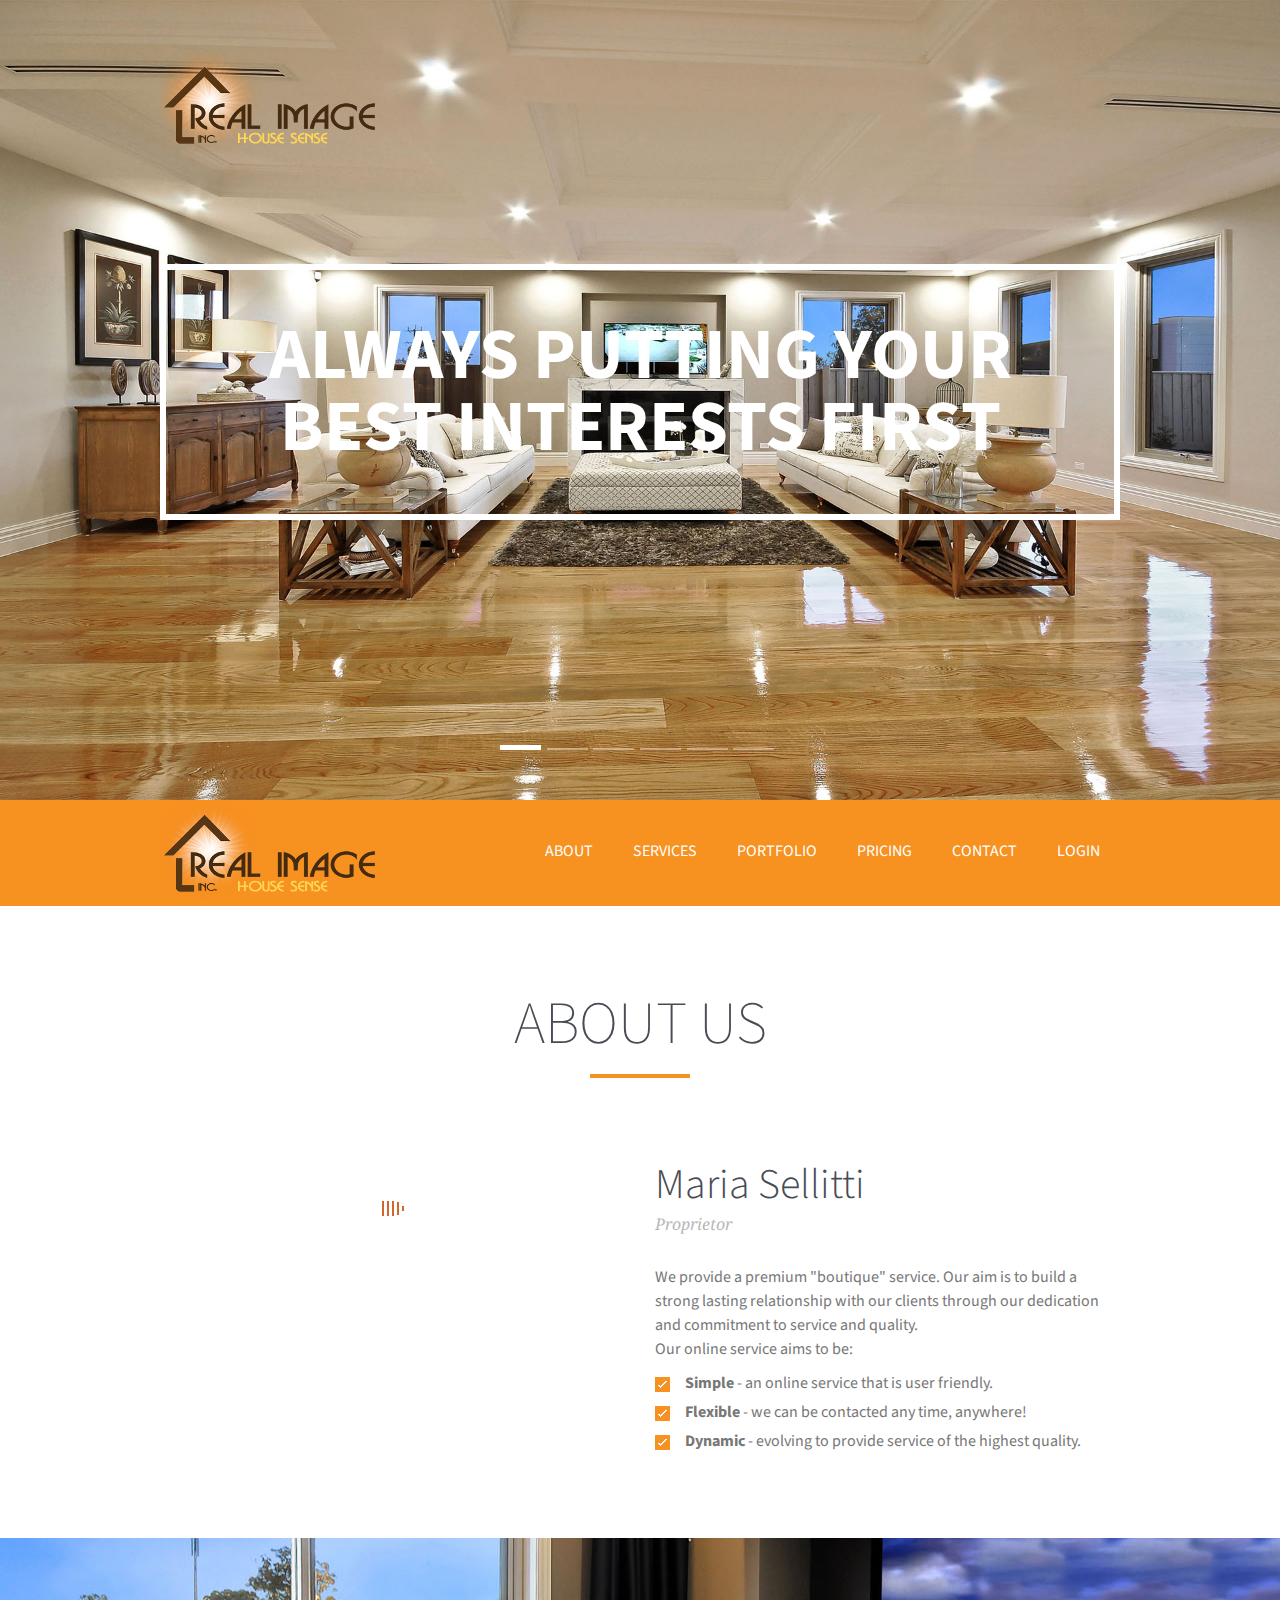
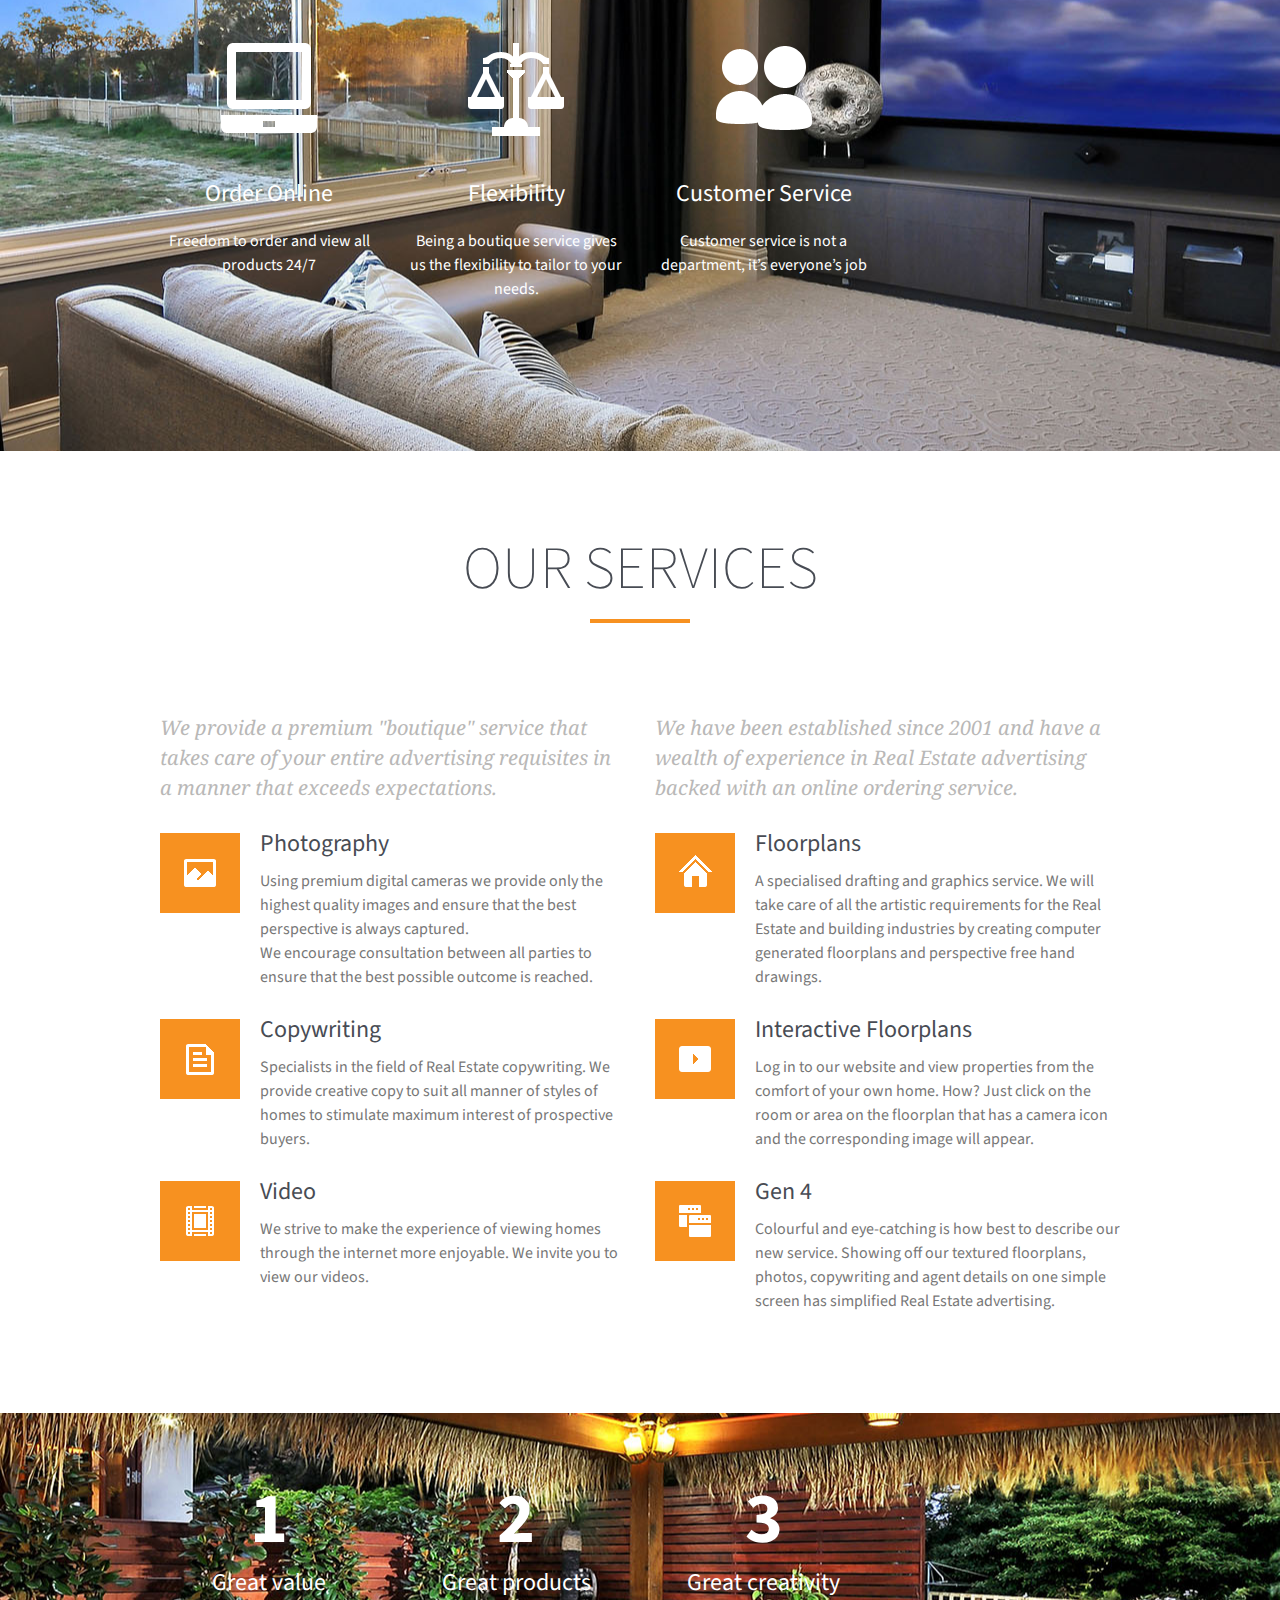
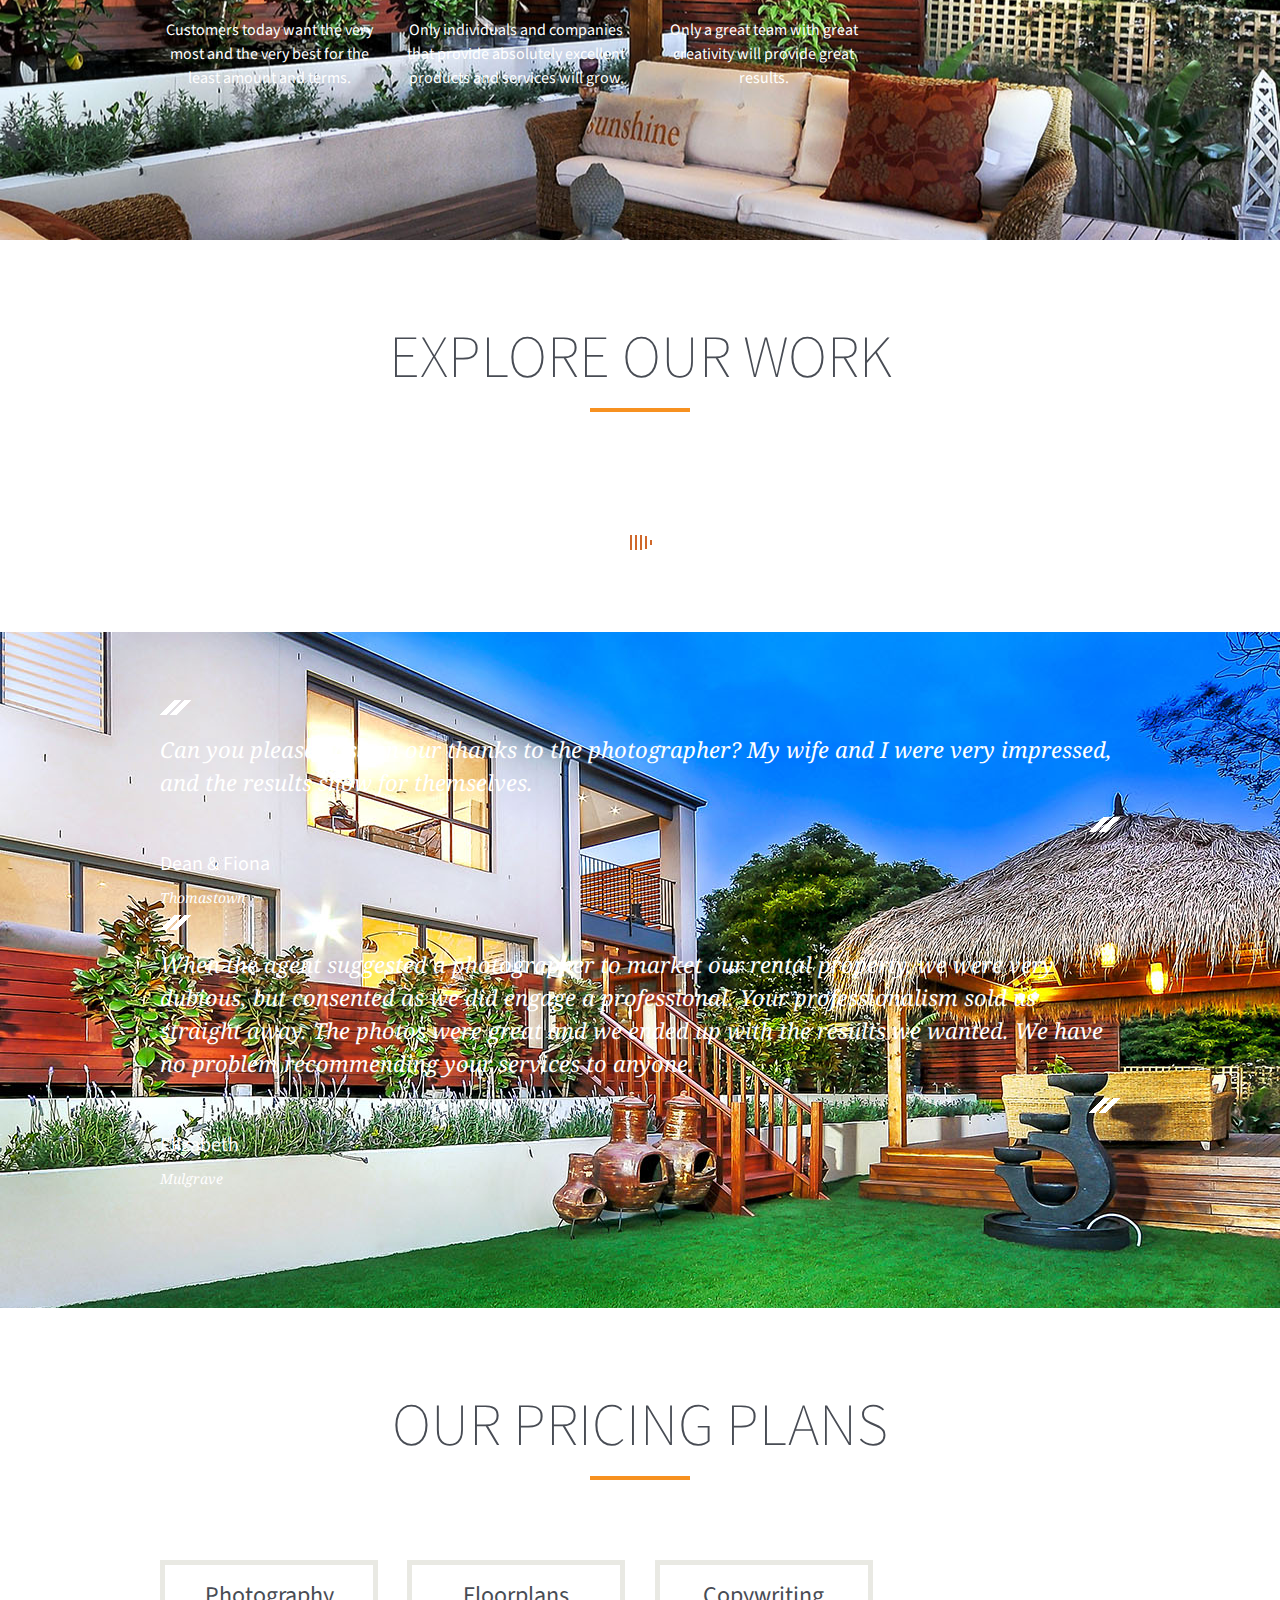
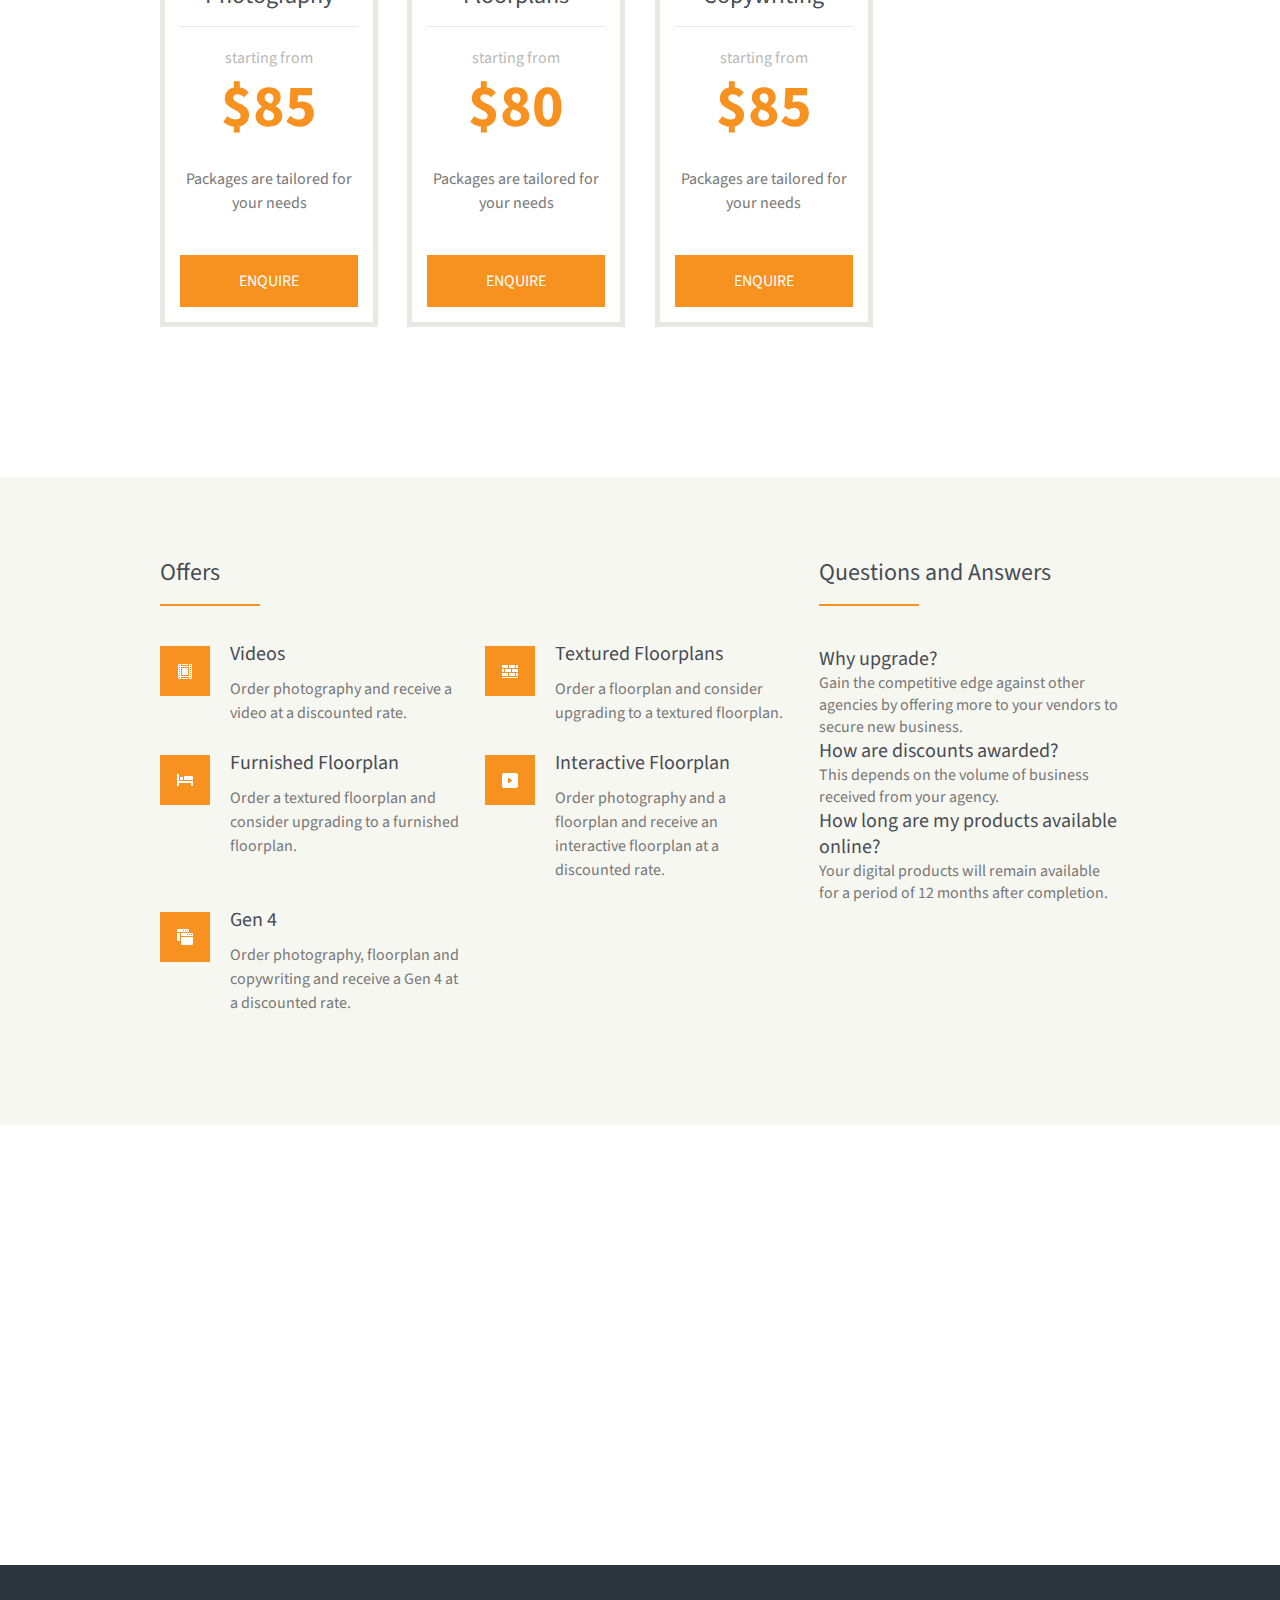
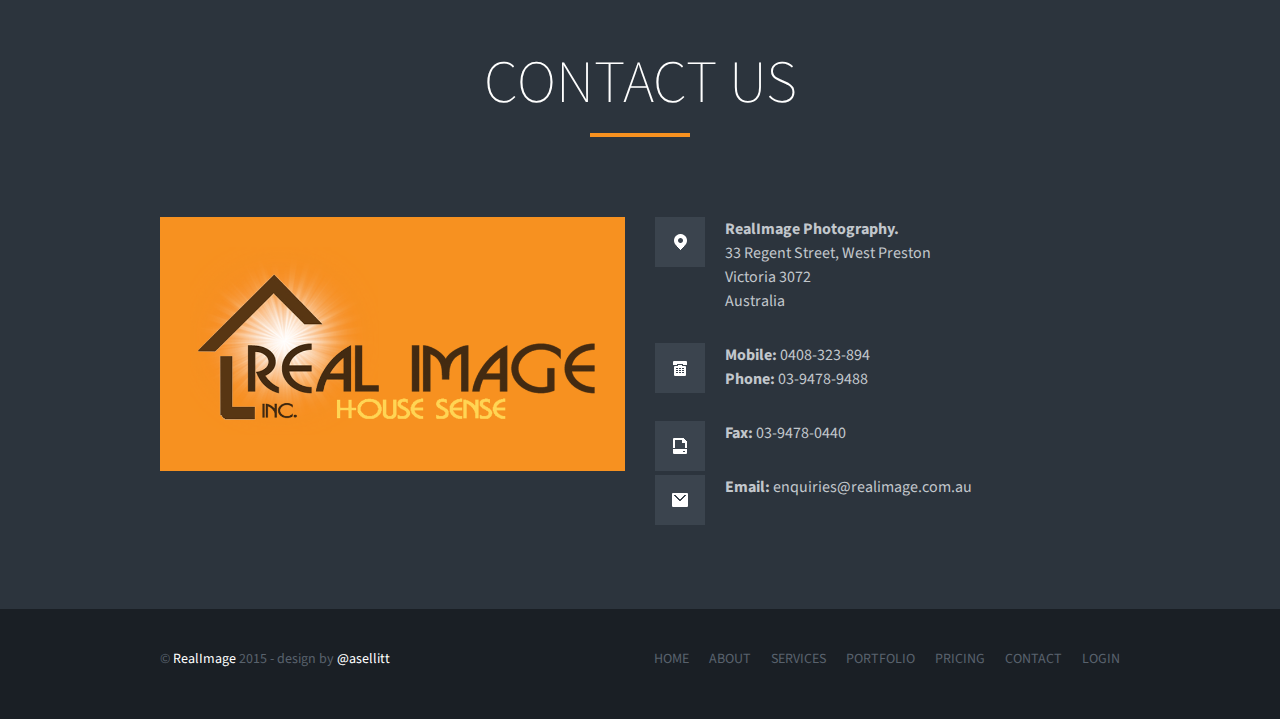
==== index.html @ 8ef9e1e7 "lets use an iframe in the portfolio with some sample text" ====
<!DOCTYPE html PUBLIC "-//W3C//DTD XHTML 1.1//EN" "http://www.w3.org/TR/xhtml11/DTD/xhtml11.dtd">

<html xmlns="http://www.w3.org/1999/xhtml" xml:lang="en">

	<head>

		<title>RealImage Photography</title>
		<meta http-equiv="content-type" content="text/html; charset=utf-8"/>
		<meta name="format-detection" content="telephone=no"/>
		<meta name="viewport" content="width=device-width, initial-scale=1, maximum-scale=1"/>

		<link rel="stylesheet" type="text/css" href="style/superfish.css"/>
		<link rel="stylesheet" type="text/css" href="style/nivo-slider.css"/>
		<link rel="stylesheet" type="text/css" href="style/jquery.qtip.min.css"/>
		<link rel="stylesheet" type="text/css" href="style/jquery-ui/jquery-ui.css"/>
		<link rel="stylesheet" type="text/css" href="style/fancybox/jquery.fancybox.css"/>
		<link rel="stylesheet" type="text/css" href="style/fancybox/helpers/jquery.fancybox-buttons.css"/>
		<link rel="stylesheet" type="text/css" href="style/style.css"/>
		<link rel="stylesheet" type="text/css" href="http://fonts.googleapis.com/css?family=Source+Sans+Pro:200,300,400,600,700,900,200italic,300italic,400italic,600italic,700italic,900italic"/>
		<link rel="stylesheet" type="text/css" href="http://fonts.googleapis.com/css?family=Droid+Serif:400,400italic,700,700italic"/>
		<link rel="stylesheet" type="text/css" media="screen and (max-width:959px)" href="style/responsive/width-0-959.css"/>
		<link rel="stylesheet" type="text/css" media="screen and (max-width:767px)" href="style/responsive/width-0-767.css"/>
		<link rel="stylesheet" type="text/css" media="screen and (min-width:480px) and (max-width:959px)" href="style/responsive/width-480-959.css"/>
		<link rel="stylesheet" type="text/css" media="screen and (min-width:768px) and (max-width:959px)" href="style/responsive/width-768-959.css"/>
		<link rel="stylesheet" type="text/css" media="screen and (min-width:480px) and (max-width:767px)" href="style/responsive/width-480-767.css"/>
		<link rel="stylesheet" type="text/css" media="screen and (max-width:479px)" href="style/responsive/width-0-479.css"/>

		<link rel="apple-touch-icon" sizes="57x57" href="/image/favicon/apple-touch-icon-57x57.png">
		<link rel="apple-touch-icon" sizes="60x60" href="/image/favicon/apple-touch-icon-60x60.png">
		<link rel="apple-touch-icon" sizes="72x72" href="/image/favicon/apple-touch-icon-72x72.png">
		<link rel="apple-touch-icon" sizes="76x76" href="/image/favicon/apple-touch-icon-76x76.png">
		<link rel="apple-touch-icon" sizes="114x114" href="/image/favicon/apple-touch-icon-114x114.png">
		<link rel="apple-touch-icon" sizes="120x120" href="/image/favicon/apple-touch-icon-120x120.png">
		<link rel="apple-touch-icon" sizes="144x144" href="/image/favicon/apple-touch-icon-144x144.png">
		<link rel="apple-touch-icon" sizes="152x152" href="/image/favicon/apple-touch-icon-152x152.png">
		<link rel="apple-touch-icon" sizes="180x180" href="/image/favicon/apple-touch-icon-180x180.png">
		<link rel="icon" type="image/png" href="/image/favicon/favicon-32x32.png" sizes="32x32">
		<link rel="icon" type="image/png" href="/image/favicon/android-chrome-192x192.png" sizes="192x192">
		<link rel="icon" type="image/png" href="/image/favicon/favicon-96x96.png" sizes="96x96">
		<link rel="icon" type="image/png" href="/image/favicon/favicon-16x16.png" sizes="16x16">
		<link rel="manifest" href="/image/favicon/manifest.json">
		<link rel="shortcut icon" href="/image/favicon/favicon.ico">
		<meta name="msapplication-TileColor" content="#da532c">
		<meta name="msapplication-TileImage" content="/image/favicon/mstile-144x144.png">
		<meta name="msapplication-config" content="/image/favicon/browserconfig.xml">
		<meta name="theme-color" content="#ffffff">
		<link rel="shortcut icon" href="image/favicon/favicon.ico"/>

		<script type="text/javascript" src="script/jquery.min.js"></script>
		<script type="text/javascript" src="script/jquery.migrate.min.js"></script>

		<script type="text/javascript">
			var optionTemplate = {
				"parallax" : {
					"enable" : 1
				},
				"animation" : {
					"enable" : 1
				},
				"googleMap" : {
					"coordinates_lat" : "-37.730662",
					"coordinates_lng" : "145.001320"
				}
			};
		</script>

	</head>

	<body>

		<ul class="page-list">

			<!-- ----------------------------------------------------------------------------------------------
			--
			-- HOME
			--
			-------------------------------------------------------------------------------------------------->

			<li class="page-home" id="page-home">

				<div class="home-carousel-box preloader">

					<!-- Bar with logo and social icons -->
					<div class="home-carousel-bar">

						<div class="main clear-fix">

							<!-- Logo -->
							<a href="#home" class="float-left">
								<img src="image/logo.png" alt=""/>
							</a>
							<!-- /Logo -->

						</div>

					</div>
					<!-- /Bar with logo and social icons -->

					<!-- Carousel -->
					<ul class="home-carousel update-carousel-disable">
						<li>
							<div>
								<img src="image/home_carousel/01.jpg" alt=""/>
								<div class="home-carousel-title-box">
									<div class="main">
										<a href="#about" class="home-carousel-title-box">
											<span>
												<span>Always putting your best interests first</span>
											</span>
										</a>
									</div>
								</div>
							</div>
						</li>
						<li>
							<div>
								<img src="image/home_carousel/02.jpg" alt=""/>
								<div class="home-carousel-title-box">
									<div class="main">
										<a href="#about" class="home-carousel-title-box">
											<span>
												<span>We lead by example</span>
											</span>
										</a>
									</div>
								</div>
							</div>
						</li>
						<li>
							<div>
								<img src="image/home_carousel/03.jpg" alt=""/>
								<div class="home-carousel-title-box">
									<div class="main">
										<a href="#about" class="home-carousel-title-box">
											<span>
												<span>A name you can depend on</span>
											</span>
										</a>
									</div>
								</div>
							</div>
						</li>
						<li>
							<div>
								<img src="image/home_carousel/04.jpg" alt=""/>
								<div class="home-carousel-title-box">
									<div class="main">
										<a href="#about" class="home-carousel-title-box">
											<span>
												<span>Committed to service excellence</span>
											</span>
										</a>
									</div>
								</div>
							</div>
						</li>
						<li>
							<div>
								<img src="image/home_carousel/05.jpg" alt=""/>
								<div class="home-carousel-title-box">
									<div class="main">
										<a href="#about" class="home-carousel-title-box">
											<span>
												<span>Our customers create customers</span>
											</span>
										</a>
									</div>
								</div>
							</div>
						</li>
						<li>
							<div>
								<img src="image/home_carousel/06.jpg" alt=""/>
								<div class="home-carousel-title-box">
									<div class="main">
										<a href="#about" class="home-carousel-title-box">
											<span>
												<span>Hand in hand with our trading partners</span>
											</span>
										</a>
									</div>
								</div>
							</div>
						</li>
					</ul>
					<!-- Carousel -->

					<!-- Pagination -->
					<div class="home-carousel-pagination">
						<div class="main">
							<div class="pagination"></div>
						</div>
					</div>
					<!-- /Pagination -->

				</div>

				<div id="navigation-bar" class="clear-fix">

					<div class="main clear-fix">

						<!-- Logo -->
						<div class="logo">
							<a href="#home">
								<img src="image/logo.png" alt=""/>
							</a>
						</div>
						<!-- /Logo -->

						<!-- Menu -->
						<div id="menu">
							<div id="menu-selected"></div>
							<ul class="sf-menu">
								<li><a href="#about">About<span></span></a></li>
								<li><a href="#services">Services<span></span></a></li>
								<li><a href="#portfolio">Portfolio<span></span></a></li>
								<li><a href="#pricing-plans">Pricing<span></span></a></li>
								<li><a href="#contact">Contact<span></span></a></li>
								<li><a href="http://www.realimage.com.au/login.php">Login<span></span></a></li>
							</ul>
						</div>
						<!-- /Menu -->

						<!-- Responsive menu  -->
						<div id="menu-responsive" class="clear-fix">
							<select>
								<option value="#about">About</option>
								<option value="#services">Services</option>
								<option value="#portfolio">Portfolio</option>
								<option value="#pricing-plans">Pricing</option>
								<option value="#contact">Contact</option>
								<option value="#http://www.realimage.com.au/login.php">Login</option>
							</select>
						</div>
						<!-- /Responsive menu  -->

					</div>

				</div>

			</li>


			<!-- ----------------------------------------------------------------------------------------------
			--
			-- ABOUT
			--
			-------------------------------------------------------------------------------------------------->

			<li class="page-about" id="page-about">

				<div class="main">

					<!-- Header -->
					<h2 class="underline">
						<span>About Us</span>
						<span></span>
					</h2>
					<!-- /Header -->

					<!-- Layout 50x50% -->
					<div class="layout-p-50x50 clear-fix">

						<!-- Left column -->
						<div class="column-left">

							<!-- Slider -->
							<div class="nivo-slider-box clear-fix">
								<div class="nivo-slider preloader">
									<div class="preloader-image">
										<img src="image/about_carousel/01.jpg" alt=""/>
									</div>
									<div class="preloader-image">
										<img src="image/about_carousel/02.jpg" alt=""/>
									</div>
									<div class="preloader-image">
										<img src="image/about_carousel/03.jpg" alt=""/>
									</div>
									<div class="preloader-image">
										<img src="image/about_carousel/04.jpg" alt=""/>
									</div>
								</div>
							</div>
							<!-- /Slider -->

						</div>
						<!-- /Left column -->

						<!-- Right column -->
						<div class="column-right">

							<h3>Maria Sellitti</h3>
							<span class="occupation-name">Proprietor</span>

							<p class="padding-top-30">
								We provide a premium "boutique" service.
								Our aim is to build a strong lasting relationship with our clients through our dedication and commitment to service and quality.
								<br/>
								Our online service aims to be:
							</p>

							<ul class="list list-1">
								<li><div><strong>Simple</strong> - an online service that is user friendly.</div></li>
								<li><div><strong>Flexible</strong> - we can be contacted any time, anywhere!</div></li>
								<li><div><strong>Dynamic</strong> - evolving to provide service of the highest quality.</div></li>
							</ul>

						</div>
						<!-- /Right column -->

					</div>
					<!-- /Layout 50x50% -->

				</div>

				<!-- Features on background with image -->
				<div class="section-background section-background-1 section-parallax">

					<div class="main">

						<div class="carousel">

							<div class="carousel-content">

								<!-- List of features -->
								<ul class="feature-list feature-list-style-2 feature-list-icon-large feature-list-icon-top clear-fix layout-p-25x25x25x25">
									<li class="column-left">
										<span class="icon icon-laptop"></span>
										<h4>Order Online</h4>
										<p>Freedom to order and view all products 24/7</p>
									</li>
									<li class="column-center-left">
										<span class="icon icon-balance"></span>
										<h4>Flexibility</h4>
										<p>Being a boutique service gives us the flexibility to tailor to your needs.</p>
									</li>
									<li class="column-center-right">
										<span class="icon icon-people"></span>
										<h4>Customer Service</h4>
										<p>Customer service is not a department, it’s everyone’s job</p>
									</li>
								</ul>
								<!-- List of features -->

							</div>

							<div class="pagination clear-fix"></div>

						</div>

					</div>

				</div>
				<!-- /Features on background with image -->

			</li>

			<!-- ----------------------------------------------------------------------------------------------
			--
			-- SERVICES
			--
			-------------------------------------------------------------------------------------------------->

			<li class="page-services" id="page-services">

				<div class="main">

					<!-- Header -->
					<h2 class="underline">
						<span>Our services</span>
						<span></span>
					</h2>
					<!-- /Header -->

					<!-- Layout 50x50% -->
					<div class="layout-p-50x50 clear-fix">

						<!-- Left column -->
						<div class="column-left">

							<p class="subheader padding-bottom-30">
								We provide a premium "boutique" service that takes care of your entire advertising requisites in a manner that exceeds expectations.
							</p>

							<!-- Features list -->
							<ul class="feature-list feature-list-style-1 feature-list-icon-medium feature-list-icon-left clear-fix layout-p-100">
								<li class="column-left">
									<span class="icon icon-image"></span>
									<h4>Photography</h4>
									<p>
										Using premium digital cameras we provide only the highest quality images and ensure that the best perspective is always captured.
										<br/>
										We encourage consultation between all parties to ensure that the best possible outcome is reached.
									</p>
								</li>
								<li class="column-left">
									<span class="icon icon-document"></span>
									<h4>Copywriting</h4>
									<p>
										Specialists in the field of Real Estate copywriting. We provide creative copy to suit all manner of styles of homes to stimulate maximum interest of prospective buyers.
									</p>
								</li>
								<li class="column-left">
									<span class="icon icon-movie"></span>
									<h4>Video</h4>
									<p>
										We strive to make the experience of viewing homes through the internet more enjoyable. We invite you to view our videos.
									</p>
								</li>
							</ul>
							<!-- /Features list -->

						</div>
						<!-- /Left column -->

						<!-- Right column -->
						<div class="column-right">

							<p class="subheader padding-bottom-30">
								We have been established since 2001 and have a wealth of experience in Real Estate advertising backed with an online ordering service.
							</p>

							<!-- Features list -->
							<ul class="feature-list feature-list-style-1 feature-list-icon-medium feature-list-icon-left clear-fix layout-p-100">
								<li class="column-left">
									<span class="icon icon-home"></span>
									<h4>Floorplans</h4>
									<p>
										A specialised drafting and graphics service. We will take care of all the artistic requirements for the Real Estate and building industries by creating computer generated floorplans and perspective free hand drawings.
									</p>
								</li>
								<li class="column-left">
									<span class="icon icon-video"></span>
									<h4>Interactive Floorplans</h4>
									<p>
										Log in to our website and view properties from the comfort of your own home. How? Just click on the room or area on the floorplan that has a camera icon and the corresponding image will appear.
									</p>
								</li>
								<li class="column-left">
									<span class="icon icon-app"></span>
									<h4>Gen 4</h4>
									<p>
										Colourful and eye-catching is how best to describe our new service. Showing off our textured floorplans, photos, copywriting and agent details on one simple screen has simplified Real Estate advertising.
									</p>
								</li>
							</ul>
							<!-- /Features list -->

						</div>
						<!-- /Right column -->

					</div>
					<!--/ Layout 50x50% -->

				</div>

				<!-- Info list + progress bars -->
				<div class="section-background section-background-2 section-parallax">

					<div class="main">

						<div class="carousel">

							<div class="carousel-content">

								<!-- Info list -->
								<!-- List of features -->
								<ul class="feature-list feature-list-style-2 feature-list-icon-large feature-list-icon-top clear-fix layout-p-25x25x25x25">
									<li class="column-left">
										<h1>1</h1>
										<h4>Great value</h4>
										<p>Customers today want the very most and the very best for the least amount and terms.</p>
									</li>
									<li class="column-center-left">
										<h1>2</h1>
										<h4>Great products</h4>
										<p>Only individuals and companies that provide absolutely excellent products and services will grow.</p>
									</li>
									<li class="column-center-right">
										<h1>3</h1>
										<h4>Great creativity</h4>
										<p>Only a great team with great creativity will provide great results.</p>
									</li>
								</ul>
								<!-- List of features -->
								<!-- /Info list -->

							</div>

							<div class="pagination clear-fix"></div>

						</div>

					</div>

				</div>
				<!-- /Info list + progress bars -->

			</li>

			<!-- ----------------------------------------------------------------------------------------------
			--
			-- PORTFOLIO
			--
			-------------------------------------------------------------------------------------------------->

			<li class="page-portfolio" id="page-portfolio">

				<div class="main">

					<!-- Header -->
					<h2 class="underline">
						<span>Explore Our Work</span>
						<span></span>
					</h2>
					<!-- /Header -->

					<div class="gallery clear-fix preloader">

						<!-- Category list -->
						<ul class="filter-list">
							<li><a href="#" class="filter-0 selected">All items</a></li>
							<li><a href="#" class="filter-photography">Photography</a></li>
							<li><a href="#" class="filter-floorplans">Floorplans</a></li>
							<li><a href="#" class="filter-copywriting">Copywriting</a></li>
							<li><a href="#" class="filter-gen4">Gen4</a></li>
							<li><a href="#" class="filter-video">Videos</a></li>
						</ul>
						<!-- /Category list -->

						<!-- Portfolio list -->
						<ul class="gallery-list layout-p-33x33x33 clear-fix">

							<li class="column-left filter-photography">
								<div class="image image-overlay-image image-fancybox-image portfolio-group-first">
									<a href="image/portfolio/photography/large/01.jpg" class="preloader-image" rel="photography">
										<img src="image/portfolio/photography/small/01.jpg" alt=""/>
									</a>
									<div class="image-description">
										<h5>Photography</h5>
									</div>
								</div>
								<div class="image image-overlay-image image-fancybox-image portfolio-group">
									<a href="image/portfolio/photography/large/02.jpg" class="preloader-image" rel="photography">
										<img src="image/portfolio/photography/small/02.jpg" alt=""/>
									</a>
								</div>
								<div class="image image-overlay-image image-fancybox-image portfolio-group">
									<a href="image/portfolio/photography/large/03.jpg" class="preloader-image" rel="photography">
										<img src="image/portfolio/photography/small/03.jpg" alt=""/>
									</a>
								</div>
								<div class="image image-overlay-image image-fancybox-image portfolio-group">
									<a href="image/portfolio/photography/large/04.jpg" class="preloader-image" rel="photography">
										<img src="image/portfolio/photography/small/04.jpg" alt=""/>
									</a>
								</div>
								<div class="image image-overlay-image image-fancybox-image portfolio-group">
									<a href="image/portfolio/photography/large/05.jpg" class="preloader-image" rel="photography">
										<img src="image/portfolio/photography/small/05.jpg" alt=""/>
									</a>
								</div>
								<div class="image image-overlay-image image-fancybox-image portfolio-group">
									<a href="image/portfolio/photography/large/06.jpg" class="preloader-image" rel="photography">
										<img src="image/portfolio/photography/small/06.jpg" alt=""/>
									</a>
								</div>
								<div class="image image-overlay-image image-fancybox-image portfolio-group">
									<a href="image/portfolio/photography/large/07.jpg" class="preloader-image" rel="photography">
										<img src="image/portfolio/photography/small/07.jpg" alt=""/>
									</a>
								</div>
								<div class="image image-overlay-image image-fancybox-image portfolio-group">
									<a href="image/portfolio/photography/large/08.jpg" class="preloader-image" rel="photography">
										<img src="image/portfolio/photography/small/08.jpg" alt=""/>
									</a>
								</div>
								<div class="image image-overlay-image image-fancybox-image portfolio-group">
									<a href="image/portfolio/photography/large/09.jpg" class="preloader-image" rel="photography">
										<img src="image/portfolio/photography/small/09.jpg" alt=""/>
									</a>
								</div>
								<div class="image image-overlay-image image-fancybox-image portfolio-group">
									<a href="image/portfolio/photography/large/10.jpg" class="preloader-image" rel="photography">
										<img src="image/portfolio/photography/small/10.jpg" alt=""/>
									</a>
								</div>
								<div class="image image-overlay-image image-fancybox-image portfolio-group">
									<a href="image/portfolio/photography/large/11.jpg" class="preloader-image" rel="photography">
										<img src="image/portfolio/photography/small/11.jpg" alt=""/>
									</a>
								</div>
								<div class="image image-overlay-image image-fancybox-image portfolio-group">
									<a href="image/portfolio/photography/large/12.jpg" class="preloader-image" rel="photography">
										<img src="image/portfolio/photography/small/12.jpg" alt=""/>
									</a>
								</div>
								<div class="image image-overlay-image image-fancybox-image portfolio-group">
									<a href="image/portfolio/photography/large/13.jpg" class="preloader-image" rel="photography">
										<img src="image/portfolio/photography/small/13.jpg" alt=""/>
									</a>
								</div>
								<div class="image image-overlay-image image-fancybox-image portfolio-group">
									<a href="image/portfolio/photography/large/14.jpg" class="preloader-image" rel="photography">
										<img src="image/portfolio/photography/small/14.jpg" alt=""/>
									</a>
								</div>
								<div class="image image-overlay-image image-fancybox-image portfolio-group">
									<a href="image/portfolio/photography/large/15.jpg" class="preloader-image" rel="photography">
										<img src="image/portfolio/photography/small/15.jpg" alt=""/>
									</a>
								</div>
								<div class="image image-overlay-image image-fancybox-image portfolio-group">
									<a href="image/portfolio/photography/large/16.jpg" class="preloader-image" rel="photography">
										<img src="image/portfolio/photography/small/16.jpg" alt=""/>
									</a>
								</div>
								<div class="image image-overlay-image image-fancybox-image portfolio-group">
									<a href="image/portfolio/photography/large/17.jpg" class="preloader-image" rel="photography">
										<img src="image/portfolio/photography/small/17.jpg" alt=""/>
									</a>
								</div>
								<div class="image image-overlay-image image-fancybox-image portfolio-group">
									<a href="image/portfolio/photography/large/18.jpg" class="preloader-image" rel="photography">
										<img src="image/portfolio/photography/small/18.jpg" alt=""/>
									</a>
								</div>
								<div class="image image-overlay-image image-fancybox-image portfolio-group">
									<a href="image/portfolio/photography/large/19.jpg" class="preloader-image" rel="photography">
										<img src="image/portfolio/photography/small/19.jpg" alt=""/>
									</a>
								</div>
								<div class="image image-overlay-image image-fancybox-image portfolio-group">
									<a href="image/portfolio/photography/large/20.jpg" class="preloader-image" rel="photography">
										<img src="image/portfolio/photography/small/20.jpg" alt=""/>
									</a>
								</div>
								<div class="image image-overlay-image image-fancybox-image portfolio-group">
									<a href="image/portfolio/photography/large/21.jpg" class="preloader-image" rel="photography">
										<img src="image/portfolio/photography/small/21.jpg" alt=""/>
									</a>
								</div>
								<div class="image image-overlay-image image-fancybox-image portfolio-group">
									<a href="image/portfolio/photography/large/22.jpg" class="preloader-image" rel="photography">
										<img src="image/portfolio/photography/small/22.jpg" alt=""/>
									</a>
								</div>
								<div class="image image-overlay-image image-fancybox-image portfolio-group">
									<a href="image/portfolio/photography/large/23.jpg" class="preloader-image" rel="photography">
										<img src="image/portfolio/photography/small/23.jpg" alt=""/>
									</a>
								</div>
								<div class="image image-overlay-image image-fancybox-image portfolio-group">
									<a href="image/portfolio/photography/large/24.jpg" class="preloader-image" rel="photography">
										<img src="image/portfolio/photography/small/24.jpg" alt=""/>
									</a>
								</div>
							</li>

							<li class="column-center filter-floorplans">
								<div class="image image-overlay-image image-fancybox-image portfolio-group-first">
									<a href="image/portfolio/floorplans/large/03.jpg" class="preloader-image" rel="floorplan">
										<img src="image/portfolio/floorplans/small/03.jpg" alt=""/>
									</a>
									<div class="image-description">
										<h5>Floorplans</h5>
									</div>
								</div>
								<div class="image image-overlay-image image-fancybox-image portfolio-group">
									<a href="image/portfolio/floorplans/large/02.jpg" class="preloader-image" rel="floorplan">
										<img src="image/portfolio/floorplans/small/02.jpg" alt=""/>
									</a>
								</div>
								<div class="image image-overlay-image image-fancybox-image portfolio-group">
									<a href="image/portfolio/floorplans/large/01.jpg" class="preloader-image" rel="floorplan">
										<img src="image/portfolio/floorplans/small/01.jpg" alt=""/>
									</a>
								</div>
							</li>

							<li class="column-right filter-copywriting">
								<div class="image image-overlay-url image-fancybox-iframe portfolio-group-first">
									<a data-fancybox-type="iframe" href="post.html" class="preloader-image">
										<img src="http://placehold.it/460x400" alt=""/>
									</a>
									<div class="image-description">
										<h5>Copywriting</h5>
									</div>
								</div>
							</li>

						</ul>
						<!-- /Portfolio list -->

					</div>

				</div>

				<div class="section-background section-background-3 section-parallax">

					<div class="main">

						<div class="quotation-list-wrapper">

							<!-- Quotation list -->
							<ul class="quotation-list">

								<!-- Entry #1 -->
								<li>
									<span class="quotation-list-icon-up"></span>
									<span class="quotation-list-text">
										Can you please pass on our thanks to the photographer? My wife and I were very impressed, and the results show for themselves.
									</span>
									<span class="quotation-list-icon-dn"></span>
									<span class="quotation-list-author">Dean & Fiona</span>
									<span class="quotation-list-occupation">Thomastown</span>
								</li>
								<!-- /Entry #1 -->
								<!-- Entry #2 -->
								<li>
									<span class="quotation-list-icon-up"></span>
									<span class="quotation-list-text">
										When the agent suggested a photographer to market our rental property, we were very dubious, but consented as we did engage a professional. Your professionalism sold us straight away. The photos were great and we ended up with the results we wanted. We have no problem recommending your services to anyone.
									</span>
									<span class="quotation-list-icon-dn"></span>
									<span class="quotation-list-author">Elizabeth</span>
									<span class="quotation-list-occupation">Mulgrave</span>
								</li>
								<!-- /Entry #2 -->

							</ul>
							<!-- /Quotation list -->

							<div class="pagination clear-fix"></div>

						</div>

					</div>

				</div>

			</li>

			<!-- ----------------------------------------------------------------------------------------------
			--
			-- PRICING
			--
			-------------------------------------------------------------------------------------------------->

			<li class="page-pricing-plans" id="page-pricing-plans">

				<div class="main">

					<!-- Header -->
					<h2 class="underline">
						<span>Our Pricing Plans</span>
						<span></span>
					</h2>
					<!-- /Header -->

					<div class="clear-fix">

						<div class="carousel">

							<div class="carousel-content">

								<!-- Pricing list -->
								<ul class="clear-fix pricing-list layout-p-25x25x25x25">
									<li class="column-left">
										<div>
											<h4>Photography</h4>
											<span>starting from</span>
											<h2>$85</h2>
											<p>Packages are tailored for your needs</p>
											<a href="#" class="pricing-list-button">Enquire</a>
											<div class="pricing-list-tooltip">Photography</div>
										</div>
									</li>
									<li class="column-center-left">
										<div>
											<h4>Floorplans</h4>
											<span>starting from</span>
											<h2>$80</h2>
											<p>Packages are tailored for your needs</p>
											<a href="#" class="pricing-list-button">Enquire</a>
											<div class="pricing-list-tooltip">Floorplans</div>
										</div>
									</li>
									<li class="column-center-right">
										<div>
											<h4>Copywriting</h4>
											<span>starting from</span>
											<h2>$85</h2>
											<p>Packages are tailored for your needs</p>
											<a href="#" class="pricing-list-button">Enquire</a>
											<div class="pricing-list-tooltip">Copywriting</div>
										</div>
									</li>
								</ul>
								<!-- /Pricing list -->

							</div>

							<div class="pagination pagination-pricing-list clear-fix"></div>

						</div>

					</div>

				</div>

				<div class="clear-fix section-background-color section-background-color-1 margin-top-80">

					<div class="main clear-fix">

						<!-- Layout 66x33% -->
						<div class="layout-p-66x33 clear-fix ">

							<!-- Left column -->
							<div class="column-left">

								<h4 class="underline"><span>Offers</span><span></span></h4>

								<!-- Features list -->
								<ul class="feature-list feature-list-style-1 feature-list-icon-small feature-list-icon-left clear-fix layout-p-50x50">
									<li class="column-left">
										<span class="icon icon-movie"></span>
										<h5>Videos</h5>
										<p>Order photography and receive a video at a discounted rate.</p>
									</li>
									<li class="column-right">
										<span class="icon icon-wall"></span>
										<h5>Textured Floorplans</h5>
										<p>Order a floorplan and consider upgrading to a textured floorplan.</p>
									</li>
									<li class="column-left">
										<span class="icon icon-bed"></span>
										<h5>Furnished Floorplan</h5>
										<p>Order a textured floorplan and consider upgrading to a furnished floorplan.</p>
									</li>
									<li class="column-right">
										<span class="icon icon-video"></span>
										<h5>Interactive Floorplan</h5>
										<p>Order photography and a floorplan and receive an interactive floorplan at a discounted rate.</p>
									</li>
									<li class="column-left">
										<span class="icon icon-app"></span>
										<h5>Gen 4</h5>
										<p>Order photography, floorplan and copywriting and receive a Gen 4 at a discounted rate.</p>
									</li>
								</ul>
								<!-- /Features list -->

							</div>
							<!-- /Left column -->

							<!-- Right column -->
							<div class="column-right">

								<h4 class="underline"><span>Questions and Answers</span><span></span></h4>

								<!-- Accordion -->
								<ul class="template-accordion">
									<li>
										<div><h5><a href="#">Why upgrade?</a></h5></div>
										<div class="clear-fix">
											Gain the competitive edge against other agencies by offering more to your vendors to secure new business.
										</div>
									</li>
									<li>
										<div><h5><a href="#">How are discounts awarded?</a></h5></div>
										<div class="clear-fix">
											This depends on the volume of business received from your agency.
										</div>
									</li>
									<li>
										<div><h5><a href="#">How long are my products available online?</a></h5></div>
										<div class="clear-fix">
											Your digital products will remain available for a period of 12 months after completion.
										</div>
									</li>
								</ul>
								<!-- /Accordion -->

							</div>
							<!-- /Right column -->

						</div>
						<!-- /Layout 66x33% -->

					</div>

				</div>

			</li>

			<!-- ----------------------------------------------------------------------------------------------
			--
			-- CONTACT
			--
			-------------------------------------------------------------------------------------------------->

			<li class="page-contact" id="page-contact">

				<!-- Google Map -->
				<div id="googleMap"></div>
				<!-- /Google Map -->

				<div class="section-background-color section-background-color-2">

					<div class="main">

						<!-- Header -->
						<h2 class="underline">
							<span>Contact Us</span>
							<span></span>
						</h2>
						<!-- /Header -->

						<!-- Layout 50x50% -->
						<div class="layout-p-50x50 clear-fix animate-layout">

							<!-- Left column -->
							<div class="column-left">
								<form name="contact-form" id="contact-form" action="#" method="post" class="contact-form clear-fix">
									<div class="clear-fix">
										<img src="image/contact_us_logo.png" alt=""/>
									</div>
								</form>
							</div>
							<!-- /Left column -->

							<!-- Right column -->
							<div class="column-right">


								<!-- Contact details -->
								<ul class="company-info feature-list feature-list-icon-small feature-list-icon-left feature-list-style-3">
									<li>
										<span class="icon icon-mappointer"></span>
										<p><strong>RealImage Photography.</strong></p>
										<p>33 Regent Street, West Preston</p>
										<p>Victoria 3072</p>
										<p>Australia</p>
									</li>
									<li>
										<span class="icon icon-phone"></span>
										<p><strong>Mobile:</strong> 0408-323-894</p>
										<p><strong>Phone:</strong> 03-9478-9488</p>
									</li>
									<li>
										<span class="icon icon-fax"></span>
										<p><strong>Fax:</strong> 03-9478-0440</p>
									</li>
									<li>
										<span class="icon icon-mail"></span>
										<p><strong>Email:</strong> enquiries@realimage.com.au</p>
									</li>
								</ul>
								<!-- /Contact details -->

							</div>
							<!-- /Right column -->

						</div>
						<!-- /Layout 50x50% -->

					</div>

				</div>

			</li>

		</ul>

		<div class="footer">

			<div class="main">

				<!-- Layout 33x66% -->
				<div class="layout-p-33x66 clear-fix">

					<!-- Left column: copyright -->
					<div class="column-left">
						&copy; <a href="http://www.realimage.com">RealImage</a> 2015 - design by <a href="http://www.asellitt.com">@asellitt</a>
					</div>
					<!-- /Left column: copyright -->

					<!-- Right column: menu -->
					<div class="column-right">
						<ul class="footer-menu list-0">
							<li><a href="#home">Home</a></li>
							<li><a href="#about">About</a></li>
							<li><a href="#services">Services</a></li>
							<li><a href="#portfolio">Portfolio</a></li>
							<li><a href="#pricing-plans">Pricing</a></li>
							<li><a href="#contact">Contact</a></li>
							<li><a href="http://www.realimage.com.au/login.php">Login</a></li>
						</ul>
					</div>
					<!-- /Right column: Menu -->

				</div>
				<!-- /Layout 33x66% -->

			</div>

		</div>

		<script type="text/javascript" src="script/script.js"></script>
		<script type="text/javascript" src="script/superfish.js"></script>
		<script type="text/javascript" src="script/jquery.easing.js"></script>
		<script type="text/javascript" src="script/jquery-ui.min.js"></script>
		<script type="text/javascript" src="script/jquery.blockUI.js"></script>
		<script type="text/javascript" src="script/jquery.timeago.js"></script>
		<script type="text/javascript" src="script/jquery.qtip.min.js"></script>
		<script type="text/javascript" src="script/jquery.parallax.js"></script>
		<script type="text/javascript" src="script/jquery.ba-bbq.min.js"></script>
		<script type="text/javascript" src="script/jquery.actual.min.js"></script>
		<script type="text/javascript" src="script/jquery.isotope.min.js"></script>
		<script type="text/javascript" src="script/jquery.linkify.min.js"></script>
		<script type="text/javascript" src="script/jquery.scrollTo.min.js"></script>
		<script type="text/javascript" src="script/jquery.waypoints.min.js"></script>
		<script type="text/javascript" src="script/jquery.touchSwipe.min.js"></script>
		<script type="text/javascript" src="script/jquery.elastic.source.js"></script>
		<script type="text/javascript" src="script/jquery.infieldlabel.min.js"></script>
		<script type="text/javascript" src="script/jquery.nivo.slider.pack.js"></script>
		<script type="text/javascript" src="script/jquery.waypoints-sticky.js"></script>
		<script type="text/javascript" src="script/jquery.carouFredSel.packed.js"></script>

		<script type="text/javascript" src="script/jquery.fancybox.js"></script>
		<script type="text/javascript" src="script/jquery.fancybox-media.js"></script>
		<script type="text/javascript" src="script/jquery.fancybox-buttons.js"></script>

		<script type="text/javascript" src="http://maps.google.com/maps/api/js?sensor=false"></script>

		<script type="text/javascript" src="script/template.class.js"></script>
		<script type="text/javascript" src="script/main.js"></script>

	</body>

</html>
---- style/superfish.css ----
/*** ESSENTIAL STYLES ***/
.sf-menu, .sf-menu * {
	margin: 0;
	padding: 0;
	list-style: none;
}
.sf-menu li {
	position: relative;
}
.sf-menu ul {
	position: absolute;
	display: none;
	top: 100%;
	left: 0;
	z-index: 99;
}
.sf-menu > li {
	float: left;
}
.sf-menu li:hover > ul,
.sf-menu li.sfHover > ul {
	display: block;
}

.sf-menu a {
	display: block;
	position: relative;
}
.sf-menu ul ul {
	top: 0;
	left: 100%;
}


/*** DEMO SKIN ***/
.sf-menu {
	float: left;
	margin-bottom: 1em;
}
.sf-menu ul {
	box-shadow: 2px 2px 6px rgba(0,0,0,.2);
	min-width: 12em; /* allow long menu items to determine submenu width */
	*width: 12em; /* no auto sub width for IE7, see white-space comment below */
}
.sf-menu a {
	border-left: 1px solid #fff;
	border-top: 1px solid #dFeEFF; /* fallback colour must use full shorthand */
	border-top: 1px solid rgba(255,255,255,.5);
	padding: .75em 1em;
	text-decoration: none;
	zoom: 1; /* IE7 */
}
.sf-menu a {
	color: #13a;
}
.sf-menu li {
	background: #BDD2FF;
	white-space: nowrap; /* no need for Supersubs plugin */
	*white-space: normal; /* ...unless you support IE7 (let it wrap) */
	-webkit-transition: background .2s;
	transition: background .2s;
}
.sf-menu ul li {
	background: #AABDE6;
}
.sf-menu ul ul li {
	background: #9AAEDB;
}
.sf-menu li:hover,
.sf-menu li.sfHover {
	background: #CFDEFF;
	/* only transition out, not in */
	-webkit-transition: none;
	transition: none;
}

/*** arrows (for all except IE7) **/
.sf-arrows .sf-with-ul {
	padding-right: 2.5em;
	*padding-right: 1em; /* no CSS arrows for IE7 (lack pseudo-elements) */
}
/* styling for both css and generated arrows */
.sf-arrows .sf-with-ul:after {
	content: '';
	position: absolute;
	top: 50%;
	right: 1em;
	margin-top: -3px;
	height: 0;
	width: 0;
	/* order of following 3 rules important for fallbacks to work */
	border: 5px solid transparent;
	border-top-color: #dFeEFF; /* edit this to suit design (no rgba in IE8) */
	border-top-color: rgba(255,255,255,.5);
}
.sf-arrows > li > .sf-with-ul:focus:after,
.sf-arrows > li:hover > .sf-with-ul:after,
.sf-arrows > .sfHover > .sf-with-ul:after {
	border-top-color: white; /* IE8 fallback colour */
}
/* styling for right-facing arrows */
.sf-arrows ul .sf-with-ul:after {
	margin-top: -5px;
	margin-right: -3px;
	border-color: transparent;
	border-left-color: #dFeEFF; /* edit this to suit design (no rgba in IE8) */
	border-left-color: rgba(255,255,255,.5);
}
.sf-arrows ul li > .sf-with-ul:focus:after,
.sf-arrows ul li:hover > .sf-with-ul:after,
.sf-arrows ul .sfHover > .sf-with-ul:after {
	border-left-color: white;
}
---- style/style.css ----
/*
[Table of contents]

1. Base styles
2. Layouts
3. Colors
4. Fonts
5. Headers
6. Main container
7. Page list
8. Parallax backgrounds
9. Navigation bar
10. Nivo slider
11. Subheaders
12. Occupation name
13. Home carousel
14. Google maps
15. Qtip
16. List
17. Pricing list
18. Pagination
19. Twitter user timeline
20. Quotation list
21. Form
22. Preloader
23. Image overlay
24. Image
25. Filter list
26. Gallery
27. Team
28. Social list
29. Features list
30. jQuery UI / Accordion
31. Skill list
32. Progress bar
33. Info list
34. Company info
35. Browse More button
36. Post info bar
37. Post date box &  post comment count box
38. Post list
39. Blog / Post
40. Comments
41. Widget
42. Footer
43. Responsive
44. Fixes
*/

/******************************************************************************/
/*	Reset styles												       */
/******************************************************************************/

html,body,div,span,applet,object,iframe,
h1,h2,h3,h4,h5,h6,p,blockquote,pre,
a,abbr,acronym,address,big,cite,code,
del,dfn,em,img,ins,kbd,q,s,samp,
small,strike,strong,sub,sup,tt,var,
b,u,i,center,
dl,dt,dd,ol,ul,li,
fieldset,form,label,legend,
table,caption,tbody,tfoot,thead,tr,th,td,
article,aside,canvas,details,embed,
figure,figcaption,footer,header,hgroup,
menu,nav,output,ruby,section,summary,
time,mark,audio,video
{
	border:0px;
    margin:0px;
    padding:0px;
	font-size:100%;
    vertical-align:baseline;
}

/******************************************************************************/
/*	1. Base styles					                                             		       */
/******************************************************************************/

body
{
	margin:0px;
	padding:0px;
}

body,input,textarea
{
	color:#777777;
	font-size:16px;
}

*:focus,a,textarea,input
{
    outline:none;
}

p
{
	line-height:150%;
	padding:10px 0px 10px 0px;
}

br
{
	clear:both;
	height:10px;
	display:block;
}

img
{
	height:auto;
	max-width:100%;
}

a
{
	text-decoration:none;
}

a:hover
{
	text-decoration:underline;
}

.clear-fix:after
{
	height:0;
	clear:both;
	content:" ";
	font-size:0;
	min-height:0;
	display:block;
	visibility:hidden;
}

* html .clear-fix				{ zoom: 1; }
*:first-child+html .clear-fix	{ zoom: 1; }

.box-center
{
	margin-left:auto;
	margin-right:auto;
}

.float-left				{ float:left !important;	}
.float-right			{ float:right !important;	}

.margin-top-0			{ margin-top:0px !important;		}
.margin-top-10			{ margin-top:10px !important;		}
.margin-top-20			{ margin-top:20px !important;		}
.margin-top-30			{ margin-top:30px !important;		}
.margin-top-40			{ margin-top:40px !important;		}
.margin-top-50			{ margin-top:50px !important;		}
.margin-top-60			{ margin-top:60px !important;		}
.margin-top-70			{ margin-top:70px !important;		}
.margin-top-80			{ margin-top:80px !important;		}

.margin-bottom-0		{ margin-bottom:0px !important;		}
.margin-bottom-10		{ margin-bottom:10px !important;	}
.margin-bottom-20		{ margin-bottom:20px !important;	}
.margin-bottom-30		{ margin-bottom:30px !important;	}
.margin-bottom-40		{ margin-bottom:40px !important;	}
.margin-bottom-50		{ margin-bottom:50px !important;	}
.margin-bottom-60		{ margin-bottom:60px !important;	}
.margin-bottom-70		{ margin-bottom:70px !important;	}
.margin-bottom-80		{ margin-bottom:80px !important;	}

.padding-top-0			{ padding-top:0px !important;		}
.padding-top-10			{ padding-top:10px !important;		}
.padding-top-20			{ padding-top:20px !important;		}
.padding-top-30			{ padding-top:30px !important;		}
.padding-top-40			{ padding-top:40px !important;		}
.padding-top-50			{ padding-top:50px !important;		}
.padding-top-60			{ padding-top:60px !important;		}
.padding-top-70			{ padding-top:70px !important;		}
.padding-top-80			{ padding-top:80px !important;		}

.padding-bottom-0		{ padding-bottom:0px !important;	}
.padding-bottom-10		{ padding-bottom:10px !important;	}
.padding-bottom-20		{ padding-bottom:20px !important;	}
.padding-bottom-30		{ padding-bottom:30px !important;	}
.padding-bottom-40		{ padding-bottom:40px !important;	}
.padding-bottom-50		{ padding-bottom:50px !important;	}
.padding-bottom-60		{ padding-bottom:60px !important;	}
.padding-bottom-70		{ padding-bottom:70px !important;	}
.padding-bottom-80		{ padding-bottom:80px !important;	}

/******************************************************************************/
/*	2. Layouts												       */
/******************************************************************************/

	.layout-p-100>.column-left,
	.layout-p-50x50>.column-left,
	.layout-p-50x50>.column-right,
	.layout-p-33x33x33>.column-left,
	.layout-p-33x33x33>.column-right,
	.layout-p-33x33x33>.column-center,
	.layout-p-25x25x25x25>.column-left,
	.layout-p-25x25x25x25>.column-center-left,
	.layout-p-25x25x25x25>.column-center-right,
	.layout-p-25x25x25x25>.column-right,
	.layout-p-66x33>.column-left,
	.layout-p-66x33>.column-right,
	.layout-p-33x66>.column-left,
	.layout-p-33x66>.column-right
	{
		overflow:hidden;
		margin-bottom:30px;
	}

	/**************************************************************************/
	/*	Layout 100 (in percentage)								         */
	/**************************************************************************/

	.layout-p-100	{}

	.layout-p-100>.column-left
	{
		width:100%;
		clear:both;
		float:left;
	}

	/**************************************************************************/
	/*	Layout 50x50 (in percentage)								         */
	/**************************************************************************/

	.layout-p-50x50 {}

	.layout-p-50x50>.column-left
	{
		clear:both;
		float:left;
	}

	.layout-p-50x50>.column-right
	{
		float:right;
	}

	.layout-p-50x50>.column-left,
	.layout-p-50x50>.column-right
	{
		width:48.4848%;
	}

	.gallery-list.layout-p-50x50>.column-left,
	.gallery-list.layout-p-50x50>.column-right
	{
		width:50%;
		margin:0px;
	}

	/**************************************************************************/
	/*	Layout 33x33x33 (in percentage)							         */
	/**************************************************************************/

	.layout-p-33x33x33 {}

	.layout-p-33x33x33>.column-left
	{
		clear:both;
	}

	.layout-p-33x33x33>.column-left,
	.layout-p-33x33x33>.column-center
	{
		float:left;
		margin-right:3.0303%;
	}

	.layout-p-33x33x33>.column-right
	{
		float:right;
	}

	.layout-p-33x33x33>.column-left,
	.layout-p-33x33x33>.column-right,
	.layout-p-33x33x33>.column-center
	{
		width:31.3131%;
	}

	.gallery-list.layout-p-33x33x33>.column-left,
	.gallery-list.layout-p-33x33x33>.column-center,
	.gallery-list.layout-p-33x33x33>.column-right
	{
		width:33.333%;
		margin:0px;
	}

	/**************************************************************************/
	/*	Layout 25x25x25x25 (in percentage)						         */
	/**************************************************************************/

	.layout-p-25x25x25x25 {}

	.layout-p-25x25x25x25>.column-left
	{
		clear:both;
	}

	.layout-p-25x25x25x25>.column-left,
	.layout-p-25x25x25x25>.column-center-left,
	.layout-p-25x25x25x25>.column-center-right
	{
		float:left;
		margin-right:3.0303%;
	}

	.layout-p-25x25x25x25>.column-right
	{
		float:right;
	}

	.layout-p-25x25x25x25>.column-left,
	.layout-p-25x25x25x25>.column-center-left,
	.layout-p-25x25x25x25>.column-center-right,
	.layout-p-25x25x25x25>.column-right
	{
		width:22.7272%;
	}

	.gallery-list.layout-p-25x25x25x25>.column-left,
	.gallery-list.layout-p-25x25x25x25>.column-center-left,
	.gallery-list.layout-p-25x25x25x25>.column-center-right,
	.gallery-list.layout-p-25x25x25x25>.column-right
	{
		width:25%;
		margin:0px;
	}

	/**************************************************************************/
	/*	Layout 20x20x20x20x20 (in percentage)						         */
	/**************************************************************************/

	.layout-p-20x20x20x20x20 {}

	.layout-p-20x20x20x20x20>.column-left
	{
		clear:both;
	}

	.layout-p-20x20x20x20x20>.column-left,
	.layout-p-20x20x20x20x20>.column-center-left,
	.layout-p-20x20x20x20x20>.column-center,
	.layout-p-20x20x20x20x20>.column-center-right
	{
		float:left;
		margin-right:1.0101%;
	}

	.layout-p-20x20x20x20x20>.column-right
	{
		float:right;
	}

	.layout-p-20x20x20x20x20>.column-left,
	.layout-p-20x20x20x20x20>.column-center-left,
	.layout-p-20x20x20x20x20>.column-center,
	.layout-p-20x20x20x20x20>.column-center-right,
	.layout-p-20x20x20x20x20>.column-right
	{
		width:19.1919%;
		overflow:hidden;
		margin-bottom:10px;
	}

	.gallery-list.layout-p-20x20x20x20x20>.column-left,
	.gallery-list.layout-p-20x20x20x20x20>.column-center-left,
	.gallery-list.layout-p-20x20x20x20x20>.column-center,
	.gallery-list.layout-p-20x20x20x20x20>.column-center-right,
	.gallery-list.layout-p-20x20x20x20x20>.column-right
	{
		width:20%;
		margin:0px;
	}

	/**************************************************************************/
	/*	Layout 66x33 (in percentage)								         */
	/**************************************************************************/

	.layout-p-66x33 {}

	.layout-p-66x33>.column-left
	{
		width:65.6565%;
		clear:both;
		float:left;
	}

	.layout-p-66x33>.column-right
	{
		width:31.3131%;
		float:right;
	}

	/**************************************************************************/
	/*	Layout 33x66 (in percentage)								         */
	/**************************************************************************/

	.layout-p-33x66 {}

	.layout-p-33x66>.column-left
	{
		width:31.3131313131%;
		clear:both;
		float:left;
	}

	.layout-p-33x66>.column-right
	{
		width:65.6565%;
		float:right;
	}

/******************************************************************************/
/*	3. Colors												       */
/******************************************************************************/

	/**************************************************************************/
	/*	Colors / Font color									         */
	/**************************************************************************/

	h1,h2,h3,h4,h5,h6,
	h1 a,h2 a,h3 a,h4 a,h5 a,h6 a,
	ul.filter-list li a:hover,
	ul.filter-list li a.selected
	{
		color:#484C54;
	}

	.occupation-name,
	ul.filter-list li a,
	ul.pricing-list>li>div>span,
	ul.page-list>li.page-services p.subheader
	{
		color:#B9B8B7;
	}

	ul.pricing-list>li>div>h2
	{
		color:#F79120;
	}

	form input,
	form label,
	form textarea,
	div.blog a,
	div.blog h1 *,
	div.blog h2 *,
	div.blog h3 *,
	div.blog h4 *,
	div.blog h5 *,
	div.blog h6 *,
	div.footer a,
	div.post-date-box *,
	div.post-date-box h3,
	div.post-date-box h4,
	div.post-date-box span,
	div.section-background,
	div.section-background *,
	div.image div.image-description *,
	div.footer ul.footer-menu li a:hover,
	div.twitter-user-timeline ul.quotation-list li span.quotation-list-text a,
	div.twitter-user-timeline ul.quotation-list li span.quotation-list-author,
	div.home-carousel-title-box a,
	ul.post-list h4,
	ul.post-list h4 a,
	ul.quotation-list li *,
	ul.blog-pagination li a:hover,
	ul.blog-pagination li a.selected,
	ul.widget-category-list li a:hover,
	ul.widget-category-list li a.selected,
	ul.page-list>li.page-contact h2,
	ul.page-list>li.page-contact p.subheader,
	ul.pricing-list>li>div>a.pricing-list-button,
	ul.team-list>li div.image div.image-description span.team-position,
	.ui-accordion.template-accordion>li>div.ui-accordion-header.ui-accordion-header-active>h5>a,
	#menu-responsive-list a,
	#navigation-bar #menu ul li a,
	#respond *
	{
		color:#FFFFFF;
	}

	a.button-browse,
	ul.post-list p,
	ul.blog-pagination li a,
	ul.page-list>li.page-contact,
	div.blog,
	div.blog *,
	div.twitter-user-timeline ul.quotation-list li span.quotation-list-text
	{
		color:#C2C7CC;
	}

	div.twitter-user-timeline ul.quotation-list li span.quotation-list-datetime
	{
		color:#828D99;
	}

	div.footer,
	div.footer ul.footer-menu li a
	{
		color:#59626D;
	}

	#navigation-bar #menu-responsive>select,
	.fancybox-title.fancybox-title-inside-wrap
	{
		color:#888888;
	}

	div.post-comment-count-box h3,
	div.post-comment-count-box h4,
	div.post-comment-count-box span
	{
		color:#484C54;
	}

	div.post-info-bar,
	div.post-info-bar *,
	div.post-info-bar a
	{
		color:#828D99;
	}

	/**************************************************************************/
	/*	Colors / Background color								         */
	/**************************************************************************/

	form,
	h2.underline>span+span,
	h2.underline a>span+span,
	h4.underline>span+span,
	h4.underline a>span+span,
	h5.underline>span+span,
	h5.underline a>span+span,
	div.post-date-box,
	div.image div.image-description,
	ul.skill-list li span.progress-bar>span,
	ul.pricing-list>li>div>a.pricing-list-button,
	ul.social-list.social-list-style-1 li a,
	ul.social-list.social-list-style-2 li a:hover,
	ul.feature-list.feature-list-style-1 li span.icon,
	.ui-accordion.template-accordion>li>div.ui-accordion-header.ui-accordion-header-active>h5>a,
	#navigation-bar,
	#menu-responsive-list
	{
		background-color:#F79120;
	}

	div.blog,
	div.post,
	body.blog,
	div.section-background-color-2,
	div.image:hover div.image-description,
	.field-box-button:hover,
	ul.page-list>li.page-blog,
	ul.pricing-list>li>div>a.pricing-list-button:hover,
	ul.social-list.social-list-style-1 li a:hover
	{
		background-color:#2C343D;
	}

	div.pagination a:hover,
	div.pagination a.active,
	div.pagination a.selected,
	div.post-comment-count-box,#D0682B
	span.progress-bar>span,
	span.progress-bar>span+span
	{
		background-color:#FFFFFF;
	}

	div.footer
	{
		background-color:#1A1F25;
	}

	.field-box,
	#navigation-bar #menu #menu-selected,
	#menu-responsive-list li a,
	#navigation-bar #menu>ul>li ul
	{
		background-color:#D0682B;
	}

	div.section-background-color-1,
	ul.skill-list li span.progress-bar>span+span
	{
		background-color:#F7F7F2;
	}

	div.post div.post-list-content,
	ul.post-list li div.post-list-content,
	ul.social-list.social-list-style-2 li a,
	ul.feature-list.feature-list-style-3 li span.icon,
	#comments #comments-list ul li div.comment-avatar,
	#comments #comments-list ul li div.comment-content
	{
		background-color:#3B444E;
	}

	#navigation-bar #menu>ul>li ul>li>a:hover
	{
		background-color:#107E36;
	}

	div.pagination a
	{
		background-color:transparent;
	}

	div.pagination.pagination-pricing-list a:hover,
	div.pagination.pagination-pricing-list a.active,
	div.pagination.pagination-pricing-list a.selected
	{
		background-color:#2C343D;
	}

	/**************************************************************************/
	/*	Colors / Border color									         */
	/**************************************************************************/

	ul.pricing-list>li>div,
	ul.pricing-list>li>div>h4,
	ul.pricing-list>li>div>ul.pricing-list-features>li
	{
		border-color:#E9E9E3;
	}

	a.button-browse:hover,
	ul.filter-list li a:hover,
	ul.filter-list li a.selected,
	ul.blog-pagination li a:hover,
	ul.blog-pagination li a.selected,
	.ui-accordion.template-accordion>li>div.ui-accordion-header.ui-accordion-header-active>h5>a,
	.ui-accordion.template-accordion>li>div.ui-accordion-header.ui-accordion-header-active.ui-state-hover>h5>a
	{
		border-color:#F79120;
	}

	div.pagination a:hover,
	div.pagination a.active,
	div.pagination a.selected,
	div.home-carousel-title-box>.main>a>span,
	ul.social-list.social-list-style-3 li a
	{
		border-color:#FFFFFF;
	}

	ul.team-list>li,
	ul.filter-list li a,
	.ui-accordion.template-accordion>li>div.ui-accordion-header>h5>a
	{
		border-color:#E9E9E3;
	}

	a.button-browse,
	ul.blog-pagination li a,
	ul.widget-category-list li a
	{
		border-color:#3B444E;
	}

	#navigation-bar #menu>ul>li>a>span
	{
		border-color:#D0682B;
	}

	ul.pricing-list>li:hover>div,
	.ui-accordion.template-accordion>li>div.ui-accordion-header.ui-state-hover>h5>a
	{
		border-color:#F79120;
	}

	div.pagination a,
	div.home-carousel-title-box>.main>a:hover>span,
	ul.social-list.social-list-style-3 li a:hover
	{
		border-color:rgba(255,255,255,0.4);
	}

	div.pagination.pagination-pricing-list a
	{
		border-color:#E9E9E3;
	}

	div.pagination.pagination-pricing-list a:hover,
	div.pagination.pagination-pricing-list a.active,
	div.pagination.pagination-pricing-list a.selected
	{
		border-color:#2C343D;
	}

/******************************************************************************/
/*	4. Fonts												       */
/******************************************************************************/

body,input,textarea
{
	font-family:'Source Sans Pro';
}

p.subheader,
.occupation-name,
ul.team-list>li span.team-position,
ul.quotation-list li span.quotation-list-text,
ul.quotation-list li span.quotation-list-datetime,
ul.quotation-list li span.quotation-list-occupation,
div.image div.image-description span,
div.home-carousel-title-box>.main>a>span>span+span
{
	font-family:'Droid Serif';
}

/******************************************************************************/
/*	5. Headers												       */
/******************************************************************************/

h1,h2,h3,h4,h5,h6,
h1 a,h2 a,h3 a,h4 a,h5 a,h6 a
{
	margin:0px;
	padding:0px;
	font-weight:400;
	line-height:130%;
}

h1,h1 a,h2,h2 a
{
	text-transform:uppercase;
}

h1,h1 a
{
	font-size:72px;
	font-weight:700;
}

h2,h2 a
{
	font-size:60px;
	font-weight:200;
	margin-bottom:80px;
}

h3,h3 a
{
	font-size:42px;
	font-weight:300;
}

h4,h4 a
{
	font-size:24px;
	margin-bottom:40px;
}

h5,h5 a
{
	font-size:20px;
}

h6,h6 a
{
	font-size:18px;
}

h2.underline,
h2.underline a
{
	text-align:center;
}

h2.underline>span+span,
h2.underline a>span+span
{
	height:4px;
	width:100px;
	display:block;
	margin-top:10px;
	margin-left:auto;
	margin-right:auto;
}

h3.underline>span+span,
h3.underline a>span+span
{
	height:2px;
	width:100px;
	display:block;
}

h4.underline>span+span,
h4.underline a>span+span
{
	height:2px;
	width:100px;
	display:block;
	margin-top:15px;
}

h5.underline>span+span,
h5.underline a>span+span
{
	height:2px;
	width:60px;
	display:block;
	margin-top:15px;
	margin-bottom:35px;
}

/******************************************************************************/
/*	6. Main container											       */
/******************************************************************************/

.main
{
	width:960px;
	margin-left:auto;
	margin-right:auto;
}

/******************************************************************************/
/*	7. Page list												       */
/******************************************************************************/

ul.page-list
{
	margin:0px;
	padding:0px;
	list-style-type:none;
}

	ul.page-list>li
	{
		padding:80px 0px 0px 0px;
	}

	/**************************************************************************/
	/*	Page list / Page home									         */
	/**************************************************************************/

	ul.page-list>li.page-home
	{
		padding:0px;
	}

	/**************************************************************************/
	/*	Page list / Page about									         */
	/**************************************************************************/

	ul.page-list>li.page-about
	{

	}

	/**************************************************************************/
	/*	Page list / Page services									         */
	/**************************************************************************/

	ul.page-list>li.page-services
	{

	}

	/**************************************************************************/
	/*	Page list / Page portfolio								         */
	/**************************************************************************/

	ul.page-list>li.page-portfolio
	{

	}

	/**************************************************************************/
	/*	Page list / Page team									         */
	/**************************************************************************/

	ul.page-list>li.page-team
	{
		padding-bottom:80px;
	}

	/**************************************************************************/
	/*	Page list / Page team									         */
	/**************************************************************************/

	ul.page-list>li.page-blog
	{
		padding-top:0px;
	}

	/**************************************************************************/
	/*	Page list / Page pricing									         */
	/**************************************************************************/

	ul.page-list>li.page-pricing-plans
	{

	}

	/**************************************************************************/
	/*	Page list / Page team									         */
	/**************************************************************************/

	ul.page-list>li.page-contact
	{
		padding-top:0px;
	}

/******************************************************************************/
/*	8. Parallax backgrounds										       */
/******************************************************************************/

div.section-background
{
	margin-top:80px;
	padding:60px 0px 80px 0px;
	background-position:50% 50%;
	background-repeat:no-repeat;
}

div.section-background-1 *,
div.section-background-2 *
{
	text-align:center;
}

div.section-background-1
{
	margin-top:50px;
	background-image:url('../image/section_background/01.jpg');
}

div.section-background-2
{
	margin-top:40px;
	background-image:url('../image/section_background/02.jpg');
}

div.section-background-3
{
	margin-top:40px;
	background-image:url('../image/section_background/03.jpg');
}

div.section-background-color
{
	padding:80px 0px 50px 0px;
}

div.section-background-color-1
{

}

div.section-background-color-2
{

}

/******************************************************************************/
/*	9. Navigation bar											       */
/******************************************************************************/

#navigation-bar
{
	opacity:1;
	margin-top:0px;
}

#navigation-bar.navigation-bar-sticky
{
	top:0;
	left:0px;
	width:100%;
	z-index:8000;
	position:fixed;
}

	/**************************************************************************/
	/*	Navigation bar / Logo									         */
	/**************************************************************************/

	#navigation-bar div.logo
	{
		float:left;
	}

		#navigation-bar div.logo a
		{
			display:block;
		}

	/**************************************************************************/
	/*	Navigation bar / Menu									         */
	/**************************************************************************/

	#navigation-bar #menu
	{
		float:right;
		position:relative;
	}

		/**********************************************************************/
		/*	Navigation bar / Menu / Menu list							 */
		/**********************************************************************/

		#navigation-bar #menu ul
		{
			margin:0px;
			padding:0px;
			list-style-type:none;
		}

			#navigation-bar #menu ul li
			{
				border:none;
				background:none;
			}

			#navigation-bar #menu>ul>li
			{
				float:left;
			}

				#navigation-bar #menu ul li a
				{
					border:none;
				}

				#navigation-bar #menu>ul>li>a
				{
					z-index:2;
					display:block;
					font-size:16px;
					position:relative;
					text-transform:uppercase;
					padding:40px 20px 40px 20px;
				}

				#navigation-bar #menu ul li a:hover
				{
					text-decoration:none;
				}

				#navigation-bar #menu>ul>li>a>span
				{
					width:0;
					top:2px;
					left:55%;
					height:0px;
					display:block;
					position:relative;
					border-style:solid;
					border-width:0px 0px 3px 0px;
				}

				#navigation-bar #menu>ul>li>a:hover>span
				{
					left:-5%;
					width:110%;
				}

				#navigation-bar #menu>ul>li>a>span,
				#navigation-bar #menu>ul>li>a:hover>span
				{
					transition:all 0.3s ease-in-out;
					-o-transition:all 0.3s ease-in-out;
					-ms-transition:all 0.3s ease-in-out;
					-moz-transition:all 0.3s ease-in-out;
					-webkit-transition:all 0.3s ease-in-out;
				}

				#navigation-bar #menu>ul>li ul
				{
					box-shadow:none;
				}

					#navigation-bar #menu>ul>li ul>li
					{

					}

						#navigation-bar #menu>ul>li ul>li>a
						{
							display:block;
							font-size:13px;
							text-transform:uppercase;
							padding:15px 20px 15px 20px;
						}

		/**********************************************************************/
		/*	Navigation bar / Menu / Menu hover							 */
		/**********************************************************************/

		#navigation-bar #menu #menu-selected
		{
			top:0px;
			left:0px;
			width:0px;
			z-index:1;
			height:100%;
			position:absolute;
		}

	/**************************************************************************/
	/*	Navigation bar / Menu responsive							          */
	/**************************************************************************/

	#navigation-bar #menu-responsive
	{
		width:50%;
		float:right;
		display:none;
		padding-top:15px;
	}

		#navigation-bar #menu-responsive>select
		{
			width:100%;
			border:none;
			padding:10px;
			cursor:pointer;
			font-size:12px;
			text-transform:uppercase;
		}

/******************************************************************************/
/*	10. Nivo slider					                                              		       */
/******************************************************************************/

.nivo-slider-box
{
	position:relative;
}

	.nivo-slider-box .pagination
	{
		left:50%;
		z-index:99;
		bottom:30px;
		padding:0px;
		margin-top:0px;
		position:absolute;
		margin-left:-140px;
	}

/******************************************************************************/
/*	11. Subheaders											       */
/******************************************************************************/

p.subheader
{
	font-size:20px;
	font-style:italic;
}

/******************************************************************************/
/*	12. Occupation name										       */
/******************************************************************************/

.occupation-name
{
	display:block;
	font-size:16px;
	font-style:italic;
}

/******************************************************************************/
/*	13. Home carousel											       */
/******************************************************************************/

div.home-carousel-box
{
	overflow:hidden;
	position:relative;
}

	/**************************************************************************/
	/*	Home carousel / Bar									         */
	/**************************************************************************/

	div.home-carousel-bar
	{
		top:40px;
		z-index:99;
		width:100%;
		text-align:center;
		position:absolute;
	}

		div.home-carousel-bar>.main>a
		{
			margin-top:12px;
		}

	/**************************************************************************/
	/*	Home carousel / Slides									         */
	/**************************************************************************/

	ul.home-carousel
	{
		margin:0px;
		padding:0px;
		list-style-type:none;
	}

		ul.home-carousel li
		{
			float:left;
			width:100%;
		}

		ul.home-carousel li>div
		{
			width:100%;
			height:100%;
			position:relative;
		}

			ul.home-carousel li img
			{
				display:block;
				position:relative;
			}

		/**********************************************************************/
		/*	Home carousel / Slides / Title box							 */
		/**********************************************************************/

		div.home-carousel-title-box,
		div.home-carousel-title-box a,
		div.home-carousel-title-box span
		{
			display:block;
			text-align:center;
		}

		div.home-carousel-title-box
		{
			top:33%;
			left:50%;
			position:absolute;
		}

			div.home-carousel-title-box>.main
			{
				margin-left:-50%;
				position:relative;
			}

				div.home-carousel-title-box>.main>a
				{

				}

				div.home-carousel-title-box>.main>a:hover
				{
					text-decoration:none;
				}

					div.home-carousel-title-box>.main>a>span
					{
						padding:50px;
						border-width:6px;
						border-style:solid;
					}

						div.home-carousel-title-box>.main>a>span>span,
						div.home-carousel-title-box>.main>a>span>span+span
						{
							line-height:1;
						}

						div.home-carousel-title-box>.main>a>span>span
						{
							font-size:72px;
							font-weight:700;
							text-transform:uppercase;
						}

						div.home-carousel-title-box>.main>a>span>span+span
						{
							font-size:20px;
							margin-top:20px;
							line-height:130%;
							font-style:italic;
							font-weight:normal;
							text-transform:none;
						}

	/**************************************************************************/
	/*	Home carousel / Pagination								         */
	/**************************************************************************/

	div.home-carousel-pagination
	{
		z-index:2;
		width:100%;
		bottom:50px;
		position:absolute;
	}

		div.home-carousel-pagination div.pagination
		{
			margin-top:0px;
		}

/******************************************************************************/
/*	14. Google maps											      */
/******************************************************************************/

#googleMap
{
	width:100%;
	height:440px;
}

	#googleMap img
	{
		max-width:none;
	}

/******************************************************************************/
/*	15. Qtip												       */
/******************************************************************************/

.qtip
{
	border:none;
	outline:none;
	max-width:300px;
	box-shadow:none;
}

.qtip-error .qtip-content,
.qtip-success .qtip-content,
.qtip-pricing-list .qtip-content
{
	color:#FFFFFF;
	font-size:14px;
	line-height:150%;
}

.qtip-error .qtip-content
{
	background:#FF9600;
	border-color:#FF9600;
}

.qtip-success .qtip-content
{
	background:#F79120;
	border-color:#F79120;
}

.qtip-pricing-list .qtip-content
{
	font-weight:bold;
	background:#F79120;
	border-color:#F79120;
	text-transform:uppercase;
}

.qtip-content
{
	padding:10px 20px 10px 20px;
}

.qtip-shadow
{
	-webkit-box-shadow:none;
	-moz-box-shadow:none;
	box-shadow:none;
}

/******************************************************************************/
/*	16. List												       */
/******************************************************************************/

ul.list
{
	margin:0px;
	padding:0px;
	list-style-type:none;
}

	ul.list li
	{
		line-height:150%;
		margin-bottom:5px;
	}

	ul.list li>div
	{
		padding-left:30px;
		background-repeat:no-repeat;
		background-position:left 6px;
	}

	ul.list.list-1 li>div	{ background-image:url('../image/icon_bullet/01.png'); }

/******************************************************************************/
/*	17. Pricing list											       */
/******************************************************************************/

ul.pricing-list
{
	margin:0px;
	padding:0px;
	list-style-type:none;
}

	ul.pricing-list>li
	{

	}

		ul.pricing-list>li>div
		{
			padding:15px;
			border-width:5px;
			border-style:solid;
		}

			ul.pricing-list>li>div *
			{
				text-align:center;
			}

				/**************************************************************/
				/*	Pricing list / Plan name							       */
				/**************************************************************/

				ul.pricing-list>li>div>h4
				{
					margin-bottom:0px;
					border-style:solid;
					padding-bottom:15px;
					border-width:0px 0px 1px 0px;
				}

				/**************************************************************/
				/*	Pricing list / Price							       */
				/**************************************************************/

				ul.pricing-list>li>div>h2
				{
					font-weight:700;
					margin-bottom:0px;
				}

				ul.pricing-list>li>div>span
				{
					margin-top:20px;
				}

				/**************************************************************/
				/*	Pricing list / Text								       */
				/**************************************************************/

				ul.pricing-list>li>div>p
				{
					padding:20px 0px 20px 0px;
				}

				/**************************************************************/
				/*	Pricing list / "Per month" label						       */
				/*	Pricing list / Button							       */
				/**************************************************************/

				ul.pricing-list>li>div>span,
				ul.pricing-list>li>div>a.pricing-list-button
				{
					display:block;
				}

				ul.pricing-list>li>div>a.pricing-list-button
				{
					padding:15px;
					margin-top:20px;
					text-decoration:none;
					text-transform:uppercase;
				}

				/**************************************************************/
				/*	Pricing list / Features							       */
				/**************************************************************/

				ul.pricing-list>li>div>ul.pricing-list-features
				{

				}

					ul.pricing-list>li>div>ul.pricing-list-features>li
					{
						margin-top:-1px;
						border-style:solid;
						padding:18px 0px 18px 0px;
						border-width:1px 0px 1px 0px;
					}

					ul.pricing-list>li>div>ul.pricing-list-features>li:first-child
					{
						margin-top:0px;
					}

				/**************************************************************/
				/*	Pricing list / Tooltip							       */
				/**************************************************************/

				ul.pricing-list>li>div>div.pricing-list-tooltip
				{
					display:none;
				}

/******************************************************************************/
/*	18. Pagination					                                              		       */
/******************************************************************************/

div.pagination
{
	width:280px;
	margin-top:40px;
	margin-left:auto;
	margin-right:auto;
}

	div.pagination a
	{
		float:left;
		height:3px;
		font-size:0px;
		display:block;
		margin-right:1%;
		border-style:solid;
		border-width:0px 0px 2px 0px;
	}

ul.blog-pagination
{
	float:right;
	margin:0px;
	padding:0px;
	list-style-type:none;
}

	ul.blog-pagination li
	{
		float:left;
		margin-left:10px;
		margin-bottom:10px;
	}

	ul.blog-pagination li:first-child
	{
		margin-left:0px;
	}

		ul.blog-pagination li a
		{
			display:block;
			font-size:13px;
			border-width:2px;
			border-style:solid;
			padding:10px 15px 10px 15px;
		}

		ul.blog-pagination li a:hover,
		ul.blog-pagination li a.selected
		{
			text-decoration:none;
		}

/******************************************************************************/
/*	19. Twitter user timeline		                                              				       */
/******************************************************************************/

div.twitter-user-timeline
{
	background-color:#3B444E;
}

	div.twitter-user-timeline .main
	{
		z-index:1;
		min-height:100px;
		position:relative;
		padding-top:80px;
		padding-bottom:80px;
	}

		/**********************************************************************/
		/*	Twitter user timeline / Background							 */
		/**********************************************************************/

		div.twitter-user-timeline .main div.twitter-user-timeline-background
		{
			bottom:0;
			z-index:0;
			left:-160px;
			width:400px;
			height:230px;
			position:absolute;
			background-repeat:no-repeat;
			background-position:0px 0px;;
			background-image:url('../image/twitter_background.png');
		}

			div.twitter-user-timeline .main div.twitter-user-timeline-list
			{
				z-index:2;
				position:relative;
			}

				div.twitter-user-timeline .main div.twitter-user-timeline-list div.pagination
				{
					margin-top:70px;
				}


				div.twitter-user-timeline .main div.twitter-user-timeline-list .caroufredsel_wrapper,
				div.twitter-user-timeline .main div.twitter-user-timeline-list .caroufredsel_wrapper ul
				{
					width:100% !important;
				}

/******************************************************************************/
/*	20. Quotation list											       */
/******************************************************************************/

div.quotation-list-wrapper .caroufredsel_wrapper,
div.quotation-list-wrapper .caroufredsel_wrapper ul
{
	width:100% !important;
}

ul.quotation-list
{
	margin:0px;
	padding:0px;
	list-style-type:none;
}

	/**************************************************************************/
	/*	Quotation list / List element								         */
	/**************************************************************************/

	ul.quotation-list li
	{

	}

		ul.quotation-list li span
		{
			display:block;
		}

		/**********************************************************************/
		/*	Quotation list / List element / I							 */
		/**********************************************************************/

		ul.quotation-list li span.quotation-list-icon-up,
		ul.quotation-list li span.quotation-list-icon-dn
		{
			height:31px;
			background-repeat:no-repeat;
			background-image:url('../image/icon_quote.png');
		}

		ul.quotation-list li span.quotation-list-icon-up
		{
			background-position:center left;
		}

		ul.quotation-list li span.quotation-list-icon-dn
		{
			background-position:center right;
		}

		/**********************************************************************/
		/*	Quotation list / List element / Text							 */
		/**********************************************************************/

		ul.quotation-list li span.quotation-list-text
		{
			font-size:22px;
			font-weight:400;
			line-height:150%;
			font-style:italic;
			margin:10px 0px 10px 0px;
		}

		/**********************************************************************/
		/*	Quotation list / List element / Author						 */
		/**********************************************************************/

		ul.quotation-list li span.quotation-list-author
		{
			font-size:20px;
			margin-top:10px;
		}

		/**********************************************************************/
		/*	Quotation list / List element / Date&Time						 */
		/*	Quotation list / List element / Occypation	    				  	 */
		/**********************************************************************/

		ul.quotation-list li span.quotation-list-datetime,
		ul.quotation-list li span.quotation-list-occupation
		{
			font-size:14px;
			padding-top:10px;
			font-style:italic;
		}

/******************************************************************************/
/*	21. Form												       */
/******************************************************************************/

form
{
	width:100%;
}

form,
input,
select,
textarea
{
	margin:0px;
	padding:0px;
}

	form>div
	{
		padding:30px;
	}

	form ul
	{

	}

		form ul li
		{
			float:left;
			width:100%;
			position:relative;
			margin-bottom:10px;
		}

		form ul.form-line li:last-child
		{
			margin-bottom:0px;
		}

	form .block
	{
		display:block;
	}

	form .field-box
	{
		padding:15px;
	}

	form .field-box-button
	{
		padding:0px;
		cursor:pointer;
	}

	form label
	{
		top:15px;
		left:15px;
		z-index:2;
		cursor:text;
		width:100%;
		position:absolute;
	}

	form input,
	form select,
	form textarea
	{
		width:100%;
		border:none;
		background:transparent;
	}

	form textarea
	{
		height:150px;
		resize:none;
		display:block;
	}

	form input[type="submit"],
	form input[type="button"]
	{
		padding:15px;
		cursor:pointer;
		font-size:16px;
		text-transform:uppercase;
	}

/******************************************************************************/
/*	22. Preloader					                                              		       */
/******************************************************************************/

.preloader,
.preloader-image
{
	width:100%;
	display:block;
	min-height:100px;
	background-repeat:no-repeat;
	background-position:center center;
	background-image:url('../image/preloader.gif');
}
	.preloader *
	{
		display:none !important;
	}

	.preloader-image img
	{
		opacity:0;
	}

/******************************************************************************/
/*	23. Image overlay				                                              			      */
/******************************************************************************/

div.image-overlay-url,
div.image-overlay-image,
div.image-overlay-video
{
	overflow:hidden;
}

	div.image-overlay-url>a,
	div.image-overlay-image>a,
	div.image-overlay-video>a
	{
		position:relative;
	}

		div.image-overlay-url>a>span,
		div.image-overlay-image>a>span,
		div.image-overlay-video>a>span
		{
			top:0;
			zoom:1;
			z-index:3;;
			width:100%;
			left:-100%;
			height:100%;
			display:block;
			position:absolute;
		}

		div.image-overlay-url>a span,
		div.image-overlay-image>a span,
		div.image-overlay-video>a span
		{
			background-color:rgba(0,0,0,0.4);
			-ms-filter:"progid:DXImageTransform.Microsoft.gradient(startColorstr=#99000000,endColorstr=#99000000)";
			filter:progid:DXImageTransform.Microsoft.gradient(startColorstr=#99000000,endColorstr=#99000000);
		}

			div.image-overlay-url>a>span>span,
			div.image-overlay-image>a>span>span,
			div.image-overlay-video>a>span>span
			{
				top:50%;
				left:50%;
				width:80px;
				height:80px;
				margin-top:-40px;
				margin-left:-40px;
				position:absolute;
				background-repeat:no-repeat;
				background-position:center center;
			}

			div.image-overlay-url>a>span>span
			{
				background-image:url('../image/icon_media/hyperlink.png');
			}

			div.image-overlay-image>a>span>span
			{
				background-image:url('../image/icon_media/image.png');
			}

			div.image-overlay-video>a>span>span
			{
				background-image:url('../image/icon_media/movie.png');
			}

/******************************************************************************/
/*	24. Image						                                              	                 */
/******************************************************************************/

div.image
{

}

	div.image a
	{
		display:block;
	}

		div.image a img
		{
			display:block;
		}

	div.image div.image-description
	{
		padding:14px 20px 22px;
	}

	div.image div.image-description,
	div.image:hover div.image-description
	{
		transition:background 0.3s ease-in-out;
		-o-transition:background 0.3s ease-in-out;
		-ms-transition:background 0.3s ease-in-out;
		-moz-transition:background 0.3s ease-in-out;
		-webkit-transition:background 0.3s ease-in-out;
	}

		div.image div.image-description span
		{
			font-size:14px;
			font-style:italic;
		}

	div.image div.image-description-fancybox
	{
		display:none;
	}

/******************************************************************************/
/*	25. Filter list					                                              		       */
/******************************************************************************/

ul.filter-list
{
	padding:0px;
	margin-top:0px;
	margin-left:auto;
	margin-right:auto;
	margin-bottom:20px;
	list-style-type:none;
	text-align:center;
}

	ul.filter-list li
	{
		vertical-align:top;
		display:inline-block;
		margin:0px 5px 7px 0px;
	}

		ul.filter-list li a
		{
			display:block;
			font-size:14px;
			font-weight:700;
			border-width:2px;
			border-style:solid;
			text-transform:uppercase;
			padding:10px 15px 10px 15px;
		}

		ul.filter-list li a:hover
		{
			text-decoration:none;
		}

/******************************************************************************/
/*	26. Gallery						                                              		       */
/******************************************************************************/

ul.gallery-list
{

}

	ul.gallery-list li
	{
		margin-bottom:30px;
	}

/******************************************************************************/
/*	27. Team						                                              		       */
/******************************************************************************/

ul.team-list
{
	margin:0px;
	padding:0px;
	list-style-type:none;
}

	ul.team-list>li
	{
		clear:both;
		padding-top:60px;
		padding-bottom:30px;
		border-style:solid;
		border-width:0px 0px 1px 0px;
	}

	ul.team-list>li:first-child
	{
		padding-top:0px;
	}

		ul.team-list>li h3.team-name
		{
			margin-top:-10px;
		}

		ul.team-list>li p
		{
			padding:20px 0px 30px 0px;
		}

		ul.team-list>li div.image div.image-description span.team-position
		{
			font-size:14px;
			font-style:normal;
		}

/******************************************************************************/
/*	28. Social list					                                              		       */
/******************************************************************************/

ul.social-list
{
	padding:0px;
	list-style-type:none;
	margin:10px 0px 10px 0px;
}

	ul.social-list li
	{
		float:left;
		margin-left:10px;
	}

	ul.social-list li:first-child
	{
		margin-left:0px;
	}

		ul.social-list li a
		{
			width:50px;
			height:50px;
			display:block;
			background-repeat:no-repeat;
			background-position:0px 0px;
		}

		ul.social-list.social-list-style-3 li a
		{
			border-width:2px;
			border-style:solid;
		}

		ul.social-list li a.social-list-bebo				{	background-image:url('../image/icon_social/bebo.png');			}
		ul.social-list li a.social-list-behance				{	background-image:url('../image/icon_social/behance.png');		}
		ul.social-list li a.social-list-bing				{	background-image:url('../image/icon_social/bing.png');			}
		ul.social-list li a.social-list-blogger				{	background-image:url('../image/icon_social/blogger.png');		}
		ul.social-list li a.social-list-deezer				{	background-image:url('../image/icon_social/deezer.png');		}
		ul.social-list li a.social-list-designfloat			{	background-image:url('../image/icon_social/designfloat.png');	}
		ul.social-list li a.social-list-deviantart			{	background-image:url('../image/icon_social/deviantart.png');	}
		ul.social-list li a.social-list-digg				{	background-image:url('../image/icon_social/digg.png');			}
		ul.social-list li a.social-list-dribble				{	background-image:url('../image/icon_social/dribble.png');		}
		ul.social-list li a.social-list-email				{	background-image:url('../image/icon_social/email.png');			}
		ul.social-list li a.social-list-envato				{	background-image:url('../image/icon_social/envato.png');		}
		ul.social-list li a.social-list-facebook			{	background-image:url('../image/icon_social/facebook.png');		}
		ul.social-list li a.social-list-flickr				{	background-image:url('../image/icon_social/flickr.png');		}
		ul.social-list li a.social-list-forrst				{	background-image:url('../image/icon_social/forrst.png');		}
		ul.social-list li a.social-list-foursquare			{	background-image:url('../image/icon_social/foursquare.png');	}
		ul.social-list li a.social-list-friendfeed			{	background-image:url('../image/icon_social/friendfeed.png');	}
		ul.social-list li a.social-list-googleplus			{	background-image:url('../image/icon_social/google_plus.png');	}
		ul.social-list li a.social-list-instagram			{	background-image:url('../image/icon_social/instagram .png');	}
		ul.social-list li a.social-list-linkedin			{	background-image:url('../image/icon_social/linkedin.png');		}
		ul.social-list li a.social-list-myspace				{	background-image:url('../image/icon_social/myspace.png');		}
		ul.social-list li a.social-list-picasa				{	background-image:url('../image/icon_social/picasa.png');		}
		ul.social-list li a.social-list-pinterest			{	background-image:url('../image/icon_social/pinterest.png');		}
		ul.social-list li a.social-list-reddit				{	background-image:url('../image/icon_social/reddit.png');		}
		ul.social-list li a.social-list-rss					{	background-image:url('../image/icon_social/rss.png');			}
		ul.social-list li a.social-list-skype				{	background-image:url('../image/icon_social/skype.png');			}
		ul.social-list li a.social-list-soundcloud			{	background-image:url('../image/icon_social/soundcloud.png');	}
		ul.social-list li a.social-list-spotify				{	background-image:url('../image/icon_social/spotify.png');		}
		ul.social-list li a.social-list-stumbleupon			{	background-image:url('../image/icon_social/stumbleupo.png');	}
		ul.social-list li a.social-list-technorati			{	background-image:url('../image/icon_social/technorati.png');	}
		ul.social-list li a.social-list-tumblr				{	background-image:url('../image/icon_social/tumblr.png');		}
		ul.social-list li a.social-list-twitter				{	background-image:url('../image/icon_social/twitter.png');		}
		ul.social-list li a.social-list-vimeo				{	background-image:url('../image/icon_social/vimeo.png');			}
		ul.social-list li a.social-list-xing				{	background-image:url('../image/icon_social/xing.png');			}
		ul.social-list li a.social-list-youtube				{	background-image:url('../image/icon_social/youtube.png');		}

/******************************************************************************/
/*	29. Features list				                                              			       */
/******************************************************************************/

ul.feature-list
{
	margin:0px;
	padding:0px;
	list-style-type:none;
}

	ul.feature-list li
	{
		margin-bottom:30px;
	}

	ul.feature-list li span.icon
	{
		display:block;
	}

	ul.feature-list.feature-list-icon-small li span.icon
	{
		width:50px;
		height:50px;
	}

	ul.feature-list.feature-list-icon-medium li span.icon
	{
		width:80px;
		height:80px;
	}

	ul.feature-list.feature-list-icon-large li span.icon
	{
		width:180px;
		height:180px;
	}

	ul.feature-list.feature-list-icon-top li span.icon
	{
		margin-right:auto;
		margin-left:auto;
	}

	ul.feature-list.feature-list-icon-left li span.icon
	{
		float:left;
		margin-right:20px;
	}

		ul.feature-list.feature-list-icon-top li h4,
		ul.feature-list.feature-list-icon-top li h5
		{
			margin-bottom:10px;
		}

		ul.feature-list.feature-list-icon-left li h4
		{
			margin-top:-5px;
			margin-bottom:0px;
		}

		ul.feature-list.feature-list-icon-left li h5
		{
			margin-top:-5px;
		}

		ul.feature-list.feature-list-icon-small.feature-list-icon-left li h4,
		ul.feature-list.feature-list-icon-small.feature-list-icon-left li h5,
		ul.feature-list.feature-list-icon-small.feature-list-icon-left li p
		{
			margin-left:70px;
		}

		ul.feature-list.feature-list-icon-medium.feature-list-icon-left li h4,
		ul.feature-list.feature-list-icon-medium.feature-list-icon-left li h5,
		ul.feature-list.feature-list-icon-medium.feature-list-icon-left li p
		{
			margin-left:100px;
		}

		ul.feature-list.feature-list-icon-large.feature-list-icon-left li h4,
		ul.feature-list.feature-list-icon-large.feature-list-icon-left li h5,
		ul.feature-list.feature-list-icon-large.feature-list-icon-left li p
		{
			margin-left:200px;
		}

	ul.feature-list li p
	{
		padding-bottom:0px;
	}

	ul.feature-list.feature-list-icon-small li span.icon.icon-address			{ background-image:url('../image/icon_feature/small/address.png');			}
	ul.feature-list.feature-list-icon-small li span.icon.icon-adjust			{ background-image:url('../image/icon_feature/small/adjust.png');			}
	ul.feature-list.feature-list-icon-small li span.icon.icon-administration	{ background-image:url('../image/icon_feature/small/administration.png');	}
	ul.feature-list.feature-list-icon-small li span.icon.icon-app				{ background-image:url('../image/icon_feature/small/app.png');				}
	ul.feature-list.feature-list-icon-small li span.icon.icon-award				{ background-image:url('../image/icon_feature/small/award.png');			}
	ul.feature-list.feature-list-icon-small li span.icon.icon-balance			{ background-image:url('../image/icon_feature/small/balance.png');			}
	ul.feature-list.feature-list-icon-small li span.icon.icon-battery			{ background-image:url('../image/icon_feature/small/battery.png');			}
	ul.feature-list.feature-list-icon-small li span.icon.icon-bed				{ background-image:url('../image/icon_feature/small/bed.png');				}
	ul.feature-list.feature-list-icon-small li span.icon.icon-bin				{ background-image:url('../image/icon_feature/small/bin.png');				}
	ul.feature-list.feature-list-icon-small li span.icon.icon-binders			{ background-image:url('../image/icon_feature/small/binders.png');			}
	ul.feature-list.feature-list-icon-small li span.icon.icon-binoculars		{ background-image:url('../image/icon_feature/small/binoculars.png');		}
	ul.feature-list.feature-list-icon-small li span.icon.icon-bookmark			{ background-image:url('../image/icon_feature/small/bookmark.png');			}
	ul.feature-list.feature-list-icon-small li span.icon.icon-box				{ background-image:url('../image/icon_feature/small/box.png');				}
	ul.feature-list.feature-list-icon-small li span.icon.icon-briefcase			{ background-image:url('../image/icon_feature/small/briefcase.png');		}
	ul.feature-list.feature-list-icon-small li span.icon.icon-building			{ background-image:url('../image/icon_feature/small/building.png');			}
	ul.feature-list.feature-list-icon-small li span.icon.icon-calendar			{ background-image:url('../image/icon_feature/small/calendar.png');			}
	ul.feature-list.feature-list-icon-small li span.icon.icon-cart				{ background-image:url('../image/icon_feature/small/cart.png');				}
	ul.feature-list.feature-list-icon-small li span.icon.icon-chart				{ background-image:url('../image/icon_feature/small/chart.png');			}
	ul.feature-list.feature-list-icon-small li span.icon.icon-chat				{ background-image:url('../image/icon_feature/small/chat.png');				}
	ul.feature-list.feature-list-icon-small li span.icon.icon-clock				{ background-image:url('../image/icon_feature/small/clock.png');			}
	ul.feature-list.feature-list-icon-small li span.icon.icon-cloudupload		{ background-image:url('../image/icon_feature/small/cloud_upload.png');		}
	ul.feature-list.feature-list-icon-small li span.icon.icon-config			{ background-image:url('../image/icon_feature/small/config.png');			}
	ul.feature-list.feature-list-icon-small li span.icon.icon-creditcard		{ background-image:url('../image/icon_feature/small/credit_card.png');		}
	ul.feature-list.feature-list-icon-small li span.icon.icon-cross				{ background-image:url('../image/icon_feature/small/cross.png');			}
	ul.feature-list.feature-list-icon-small li span.icon.icon-database			{ background-image:url('../image/icon_feature/small/database.png');			}
	ul.feature-list.feature-list-icon-small li span.icon.icon-diary				{ background-image:url('../image/icon_feature/small/diary.png');			}
	ul.feature-list.feature-list-icon-small li span.icon.icon-document			{ background-image:url('../image/icon_feature/small/document.png');			}
	ul.feature-list.feature-list-icon-small li span.icon.icon-download			{ background-image:url('../image/icon_feature/small/download.png');			}
	ul.feature-list.feature-list-icon-small li span.icon.icon-fail				{ background-image:url('../image/icon_feature/small/fail.png');				}
	ul.feature-list.feature-list-icon-small li span.icon.icon-fax				{ background-image:url('../image/icon_feature/small/fax.png');				}
	ul.feature-list.feature-list-icon-small li span.icon.icon-firstaid			{ background-image:url('../image/icon_feature/small/first_aid.png');		}
	ul.feature-list.feature-list-icon-small li span.icon.icon-folder			{ background-image:url('../image/icon_feature/small/folder.png');			}
	ul.feature-list.feature-list-icon-small li span.icon.icon-form				{ background-image:url('../image/icon_feature/small/form.png');				}
	ul.feature-list.feature-list-icon-small li span.icon.icon-gallery			{ background-image:url('../image/icon_feature/small/gallery.png');			}
	ul.feature-list.feature-list-icon-small li span.icon.icon-glasses			{ background-image:url('../image/icon_feature/small/glasses.png');			}
	ul.feature-list.feature-list-icon-small li span.icon.icon-graph				{ background-image:url('../image/icon_feature/small/graph.png');			}
	ul.feature-list.feature-list-icon-small li span.icon.icon-heart				{ background-image:url('../image/icon_feature/small/heart.png');			}
	ul.feature-list.feature-list-icon-small li span.icon.icon-home				{ background-image:url('../image/icon_feature/small/home.png');				}
	ul.feature-list.feature-list-icon-small li span.icon.icon-hyperlink			{ background-image:url('../image/icon_feature/small/hyperlink.png');		}
	ul.feature-list.feature-list-icon-small li span.icon.icon-id				{ background-image:url('../image/icon_feature/small/id.png');				}
	ul.feature-list.feature-list-icon-small li span.icon.icon-image				{ background-image:url('../image/icon_feature/small/image.png');			}
	ul.feature-list.feature-list-icon-small li span.icon.icon-info				{ background-image:url('../image/icon_feature/small/info.png');				}
	ul.feature-list.feature-list-icon-small li span.icon.icon-keyboard			{ background-image:url('../image/icon_feature/small/keyboard.png');			}
	ul.feature-list.feature-list-icon-small li span.icon.icon-lab				{ background-image:url('../image/icon_feature/small/lab.png');				}
	ul.feature-list.feature-list-icon-small li span.icon.icon-laptop			{ background-image:url('../image/icon_feature/small/laptop.png');			}
	ul.feature-list.feature-list-icon-small li span.icon.icon-leaf				{ background-image:url('../image/icon_feature/small/leaf.png');				}
	ul.feature-list.feature-list-icon-small li span.icon.icon-list				{ background-image:url('../image/icon_feature/small/list.png');				}
	ul.feature-list.feature-list-icon-small li span.icon.icon-lock				{ background-image:url('../image/icon_feature/small/lock.png');				}
	ul.feature-list.feature-list-icon-small li span.icon.icon-luggage			{ background-image:url('../image/icon_feature/small/luggage.png');			}
	ul.feature-list.feature-list-icon-small li span.icon.icon-mail				{ background-image:url('../image/icon_feature/small/mail.png');				}
	ul.feature-list.feature-list-icon-small li span.icon.icon-mappointer		{ background-image:url('../image/icon_feature/small/map_pointer.png');		}
	ul.feature-list.feature-list-icon-small li span.icon.icon-mic				{ background-image:url('../image/icon_feature/small/mic.png');				}
	ul.feature-list.feature-list-icon-small li span.icon.icon-minus				{ background-image:url('../image/icon_feature/small/minus.png');			}
	ul.feature-list.feature-list-icon-small li span.icon.icon-mobile			{ background-image:url('../image/icon_feature/small/mobile.png');			}
	ul.feature-list.feature-list-icon-small li span.icon.icon-money				{ background-image:url('../image/icon_feature/small/money.png');			}
	ul.feature-list.feature-list-icon-small li span.icon.icon-movie				{ background-image:url('../image/icon_feature/small/movie.png');			}
	ul.feature-list.feature-list-icon-small li span.icon.icon-network			{ background-image:url('../image/icon_feature/small/network.png');			}
	ul.feature-list.feature-list-icon-small li span.icon.icon-oscilloscope		{ background-image:url('../image/icon_feature/small/oscilloscope.png');		}
	ul.feature-list.feature-list-icon-small li span.icon.icon-paintbrush		{ background-image:url('../image/icon_feature/small/paintbrush.png');		}
	ul.feature-list.feature-list-icon-small li span.icon.icon-people			{ background-image:url('../image/icon_feature/small/people.png');			}
	ul.feature-list.feature-list-icon-small li span.icon.icon-phone				{ background-image:url('../image/icon_feature/small/phone.png');			}
	ul.feature-list.feature-list-icon-small li span.icon.icon-piano				{ background-image:url('../image/icon_feature/small/piano.png');			}
	ul.feature-list.feature-list-icon-small li span.icon.icon-pill				{ background-image:url('../image/icon_feature/small/pill.png');				}
	ul.feature-list.feature-list-icon-small li span.icon.icon-pin				{ background-image:url('../image/icon_feature/small/pin.png');				}
	ul.feature-list.feature-list-icon-small li span.icon.icon-plus				{ background-image:url('../image/icon_feature/small/plus.png');				}
	ul.feature-list.feature-list-icon-small li span.icon.icon-printer			{ background-image:url('../image/icon_feature/small/printer.png');			}
	ul.feature-list.feature-list-icon-small li span.icon.icon-projector			{ background-image:url('../image/icon_feature/small/projector.png');		}
	ul.feature-list.feature-list-icon-small li span.icon.icon-questionmark		{ background-image:url('../image/icon_feature/small/question_mark.png');	}
	ul.feature-list.feature-list-icon-small li span.icon.icon-quote				{ background-image:url('../image/icon_feature/small/quote.png');			}
	ul.feature-list.feature-list-icon-small li span.icon.icon-restaurant		{ background-image:url('../image/icon_feature/small/restaurant.png');		}
	ul.feature-list.feature-list-icon-small li span.icon.icon-rss				{ background-image:url('../image/icon_feature/small/rss.png');				}
	ul.feature-list.feature-list-icon-small li span.icon.icon-screen			{ background-image:url('../image/icon_feature/small/screen.png');			}
	ul.feature-list.feature-list-icon-small li span.icon.icon-shield			{ background-image:url('../image/icon_feature/small/shield.png');			}
	ul.feature-list.feature-list-icon-small li span.icon.icon-signpost			{ background-image:url('../image/icon_feature/small/signpost.png');			}
	ul.feature-list.feature-list-icon-small li span.icon.icon-speaker			{ background-image:url('../image/icon_feature/small/speaker.png');			}
	ul.feature-list.feature-list-icon-small li span.icon.icon-success			{ background-image:url('../image/icon_feature/small/success.png');			}
	ul.feature-list.feature-list-icon-small li span.icon.icon-tablet			{ background-image:url('../image/icon_feature/small/tablet.png');			}
	ul.feature-list.feature-list-icon-small li span.icon.icon-tags				{ background-image:url('../image/icon_feature/small/tags.png');				}
	ul.feature-list.feature-list-icon-small li span.icon.icon-target			{ background-image:url('../image/icon_feature/small/target.png');			}
	ul.feature-list.feature-list-icon-small li span.icon.icon-tick				{ background-image:url('../image/icon_feature/small/tick.png');				}
	ul.feature-list.feature-list-icon-small li span.icon.icon-upload			{ background-image:url('../image/icon_feature/small/upload.png');			}
	ul.feature-list.feature-list-icon-small li span.icon.icon-video				{ background-image:url('../image/icon_feature/small/video.png');			}
	ul.feature-list.feature-list-icon-small li span.icon.icon-wall				{ background-image:url('../image/icon_feature/small/wall.png');				}
	ul.feature-list.feature-list-icon-small li span.icon.icon-wallet			{ background-image:url('../image/icon_feature/small/wallet.png');			}
	ul.feature-list.feature-list-icon-small li span.icon.icon-warning			{ background-image:url('../image/icon_feature/small/warning.png');			}
	ul.feature-list.feature-list-icon-small li span.icon.icon-weight			{ background-image:url('../image/icon_feature/small/weight.png');			}

	ul.feature-list.feature-list-icon-medium li span.icon.icon-address			{ background-image:url('../image/icon_feature/medium/address.png');			}
	ul.feature-list.feature-list-icon-medium li span.icon.icon-adjust			{ background-image:url('../image/icon_feature/medium/adjust.png');			}
	ul.feature-list.feature-list-icon-medium li span.icon.icon-administration	{ background-image:url('../image/icon_feature/medium/administration.png');	}
	ul.feature-list.feature-list-icon-medium li span.icon.icon-app				{ background-image:url('../image/icon_feature/medium/app.png');				}
	ul.feature-list.feature-list-icon-medium li span.icon.icon-award			{ background-image:url('../image/icon_feature/medium/award.png');			}
	ul.feature-list.feature-list-icon-medium li span.icon.icon-balance			{ background-image:url('../image/icon_feature/medium/balance.png');			}
	ul.feature-list.feature-list-icon-medium li span.icon.icon-battery			{ background-image:url('../image/icon_feature/medium/battery.png');			}
	ul.feature-list.feature-list-icon-medium li span.icon.icon-bed				{ background-image:url('../image/icon_feature/medium/bed.png');				}
	ul.feature-list.feature-list-icon-medium li span.icon.icon-bin				{ background-image:url('../image/icon_feature/medium/bin.png');				}
	ul.feature-list.feature-list-icon-medium li span.icon.icon-binders			{ background-image:url('../image/icon_feature/medium/binders.png');			}
	ul.feature-list.feature-list-icon-medium li span.icon.icon-binoculars		{ background-image:url('../image/icon_feature/medium/binoculars.png');		}
	ul.feature-list.feature-list-icon-medium li span.icon.icon-bookmark			{ background-image:url('../image/icon_feature/medium/bookmark.png');		}
	ul.feature-list.feature-list-icon-medium li span.icon.icon-box				{ background-image:url('../image/icon_feature/medium/box.png');				}
	ul.feature-list.feature-list-icon-medium li span.icon.icon-briefcase		{ background-image:url('../image/icon_feature/medium/briefcase.png');		}
	ul.feature-list.feature-list-icon-medium li span.icon.icon-building			{ background-image:url('../image/icon_feature/medium/building.png');		}
	ul.feature-list.feature-list-icon-medium li span.icon.icon-calendar			{ background-image:url('../image/icon_feature/medium/calendar.png');		}
	ul.feature-list.feature-list-icon-medium li span.icon.icon-cart				{ background-image:url('../image/icon_feature/medium/cart.png');			}
	ul.feature-list.feature-list-icon-medium li span.icon.icon-chart			{ background-image:url('../image/icon_feature/medium/chart.png');			}
	ul.feature-list.feature-list-icon-medium li span.icon.icon-chat				{ background-image:url('../image/icon_feature/medium/chat.png');			}
	ul.feature-list.feature-list-icon-medium li span.icon.icon-clock			{ background-image:url('../image/icon_feature/medium/clock.png');			}
	ul.feature-list.feature-list-icon-medium li span.icon.icon-cloudupload		{ background-image:url('../image/icon_feature/medium/cloud_upload.png');	}
	ul.feature-list.feature-list-icon-medium li span.icon.icon-config			{ background-image:url('../image/icon_feature/medium/config.png');			}
	ul.feature-list.feature-list-icon-medium li span.icon.icon-creditcard		{ background-image:url('../image/icon_feature/medium/credit_card.png');		}
	ul.feature-list.feature-list-icon-medium li span.icon.icon-cross			{ background-image:url('../image/icon_feature/medium/cross.png');			}
	ul.feature-list.feature-list-icon-medium li span.icon.icon-database			{ background-image:url('../image/icon_feature/medium/database.png');		}
	ul.feature-list.feature-list-icon-medium li span.icon.icon-diary			{ background-image:url('../image/icon_feature/medium/diary.png');			}
	ul.feature-list.feature-list-icon-medium li span.icon.icon-document			{ background-image:url('../image/icon_feature/medium/document.png');		}
	ul.feature-list.feature-list-icon-medium li span.icon.icon-download			{ background-image:url('../image/icon_feature/medium/download.png');		}
	ul.feature-list.feature-list-icon-medium li span.icon.icon-fail				{ background-image:url('../image/icon_feature/medium/fail.png');			}
	ul.feature-list.feature-list-icon-medium li span.icon.icon-fax				{ background-image:url('../image/icon_feature/medium/fax.png');				}
	ul.feature-list.feature-list-icon-medium li span.icon.icon-firstaid			{ background-image:url('../image/icon_feature/medium/first_aid.png');		}
	ul.feature-list.feature-list-icon-medium li span.icon.icon-folder			{ background-image:url('../image/icon_feature/medium/folder.png');			}
	ul.feature-list.feature-list-icon-medium li span.icon.icon-form				{ background-image:url('../image/icon_feature/medium/form.png');			}
	ul.feature-list.feature-list-icon-medium li span.icon.icon-gallery			{ background-image:url('../image/icon_feature/medium/gallery.png');			}
	ul.feature-list.feature-list-icon-medium li span.icon.icon-glasses			{ background-image:url('../image/icon_feature/medium/glasses.png');			}
	ul.feature-list.feature-list-icon-medium li span.icon.icon-graph			{ background-image:url('../image/icon_feature/medium/graph.png');			}
	ul.feature-list.feature-list-icon-medium li span.icon.icon-heart			{ background-image:url('../image/icon_feature/medium/heart.png');			}
	ul.feature-list.feature-list-icon-medium li span.icon.icon-home				{ background-image:url('../image/icon_feature/medium/home.png');			}
	ul.feature-list.feature-list-icon-medium li span.icon.icon-hyperlink		{ background-image:url('../image/icon_feature/medium/hyperlink.png');		}
	ul.feature-list.feature-list-icon-medium li span.icon.icon-id				{ background-image:url('../image/icon_feature/medium/id.png');				}
	ul.feature-list.feature-list-icon-medium li span.icon.icon-image			{ background-image:url('../image/icon_feature/medium/image.png');			}
	ul.feature-list.feature-list-icon-medium li span.icon.icon-info				{ background-image:url('../image/icon_feature/medium/info.png');			}
	ul.feature-list.feature-list-icon-medium li span.icon.icon-keyboard			{ background-image:url('../image/icon_feature/medium/keyboard.png');		}
	ul.feature-list.feature-list-icon-medium li span.icon.icon-lab				{ background-image:url('../image/icon_feature/medium/lab.png');				}
	ul.feature-list.feature-list-icon-medium li span.icon.icon-laptop			{ background-image:url('../image/icon_feature/medium/laptop.png');			}
	ul.feature-list.feature-list-icon-medium li span.icon.icon-leaf				{ background-image:url('../image/icon_feature/medium/leaf.png');			}
	ul.feature-list.feature-list-icon-medium li span.icon.icon-list				{ background-image:url('../image/icon_feature/medium/list.png');			}
	ul.feature-list.feature-list-icon-medium li span.icon.icon-lock				{ background-image:url('../image/icon_feature/medium/lock.png');			}
	ul.feature-list.feature-list-icon-medium li span.icon.icon-luggage			{ background-image:url('../image/icon_feature/medium/luggage.png');			}
	ul.feature-list.feature-list-icon-medium li span.icon.icon-mail				{ background-image:url('../image/icon_feature/medium/mail.png');			}
	ul.feature-list.feature-list-icon-medium li span.icon.icon-mappointer		{ background-image:url('../image/icon_feature/medium/map_pointer.png');		}
	ul.feature-list.feature-list-icon-medium li span.icon.icon-mic				{ background-image:url('../image/icon_feature/medium/mic.png');				}
	ul.feature-list.feature-list-icon-medium li span.icon.icon-minus			{ background-image:url('../image/icon_feature/medium/minus.png');			}
	ul.feature-list.feature-list-icon-medium li span.icon.icon-mobile			{ background-image:url('../image/icon_feature/medium/mobile.png');			}
	ul.feature-list.feature-list-icon-medium li span.icon.icon-money			{ background-image:url('../image/icon_feature/medium/money.png');			}
	ul.feature-list.feature-list-icon-medium li span.icon.icon-movie			{ background-image:url('../image/icon_feature/medium/movie.png');			}
	ul.feature-list.feature-list-icon-medium li span.icon.icon-network			{ background-image:url('../image/icon_feature/medium/network.png');			}
	ul.feature-list.feature-list-icon-medium li span.icon.icon-oscilloscope		{ background-image:url('../image/icon_feature/medium/oscilloscope.png');	}
	ul.feature-list.feature-list-icon-medium li span.icon.icon-paintbrush		{ background-image:url('../image/icon_feature/medium/paintbrush.png');		}
	ul.feature-list.feature-list-icon-medium li span.icon.icon-people			{ background-image:url('../image/icon_feature/medium/people.png');			}
	ul.feature-list.feature-list-icon-medium li span.icon.icon-phone			{ background-image:url('../image/icon_feature/medium/phone.png');			}
	ul.feature-list.feature-list-icon-medium li span.icon.icon-piano			{ background-image:url('../image/icon_feature/medium/piano.png');			}
	ul.feature-list.feature-list-icon-medium li span.icon.icon-pill				{ background-image:url('../image/icon_feature/medium/pill.png');			}
	ul.feature-list.feature-list-icon-medium li span.icon.icon-pin				{ background-image:url('../image/icon_feature/medium/pin.png');				}
	ul.feature-list.feature-list-icon-medium li span.icon.icon-plus				{ background-image:url('../image/icon_feature/medium/plus.png');			}
	ul.feature-list.feature-list-icon-medium li span.icon.icon-printer			{ background-image:url('../image/icon_feature/medium/printer.png');			}
	ul.feature-list.feature-list-icon-medium li span.icon.icon-projector		{ background-image:url('../image/icon_feature/medium/projector.png');		}
	ul.feature-list.feature-list-icon-medium li span.icon.icon-questionmark		{ background-image:url('../image/icon_feature/medium/question_mark.png');	}
	ul.feature-list.feature-list-icon-medium li span.icon.icon-quote			{ background-image:url('../image/icon_feature/medium/quote.png');			}
	ul.feature-list.feature-list-icon-medium li span.icon.icon-restaurant		{ background-image:url('../image/icon_feature/medium/restaurant.png');		}
	ul.feature-list.feature-list-icon-medium li span.icon.icon-rss				{ background-image:url('../image/icon_feature/medium/rss.png');				}
	ul.feature-list.feature-list-icon-medium li span.icon.icon-screen			{ background-image:url('../image/icon_feature/medium/screen.png');			}
	ul.feature-list.feature-list-icon-medium li span.icon.icon-shield			{ background-image:url('../image/icon_feature/medium/shield.png');			}
	ul.feature-list.feature-list-icon-medium li span.icon.icon-signpost			{ background-image:url('../image/icon_feature/medium/signpost.png');		}
	ul.feature-list.feature-list-icon-medium li span.icon.icon-speaker			{ background-image:url('../image/icon_feature/medium/speaker.png');			}
	ul.feature-list.feature-list-icon-medium li span.icon.icon-success			{ background-image:url('../image/icon_feature/medium/success.png');			}
	ul.feature-list.feature-list-icon-medium li span.icon.icon-tablet			{ background-image:url('../image/icon_feature/medium/tablet.png');			}
	ul.feature-list.feature-list-icon-medium li span.icon.icon-tags				{ background-image:url('../image/icon_feature/medium/tags.png');			}
	ul.feature-list.feature-list-icon-medium li span.icon.icon-target			{ background-image:url('../image/icon_feature/medium/target.png');			}
	ul.feature-list.feature-list-icon-medium li span.icon.icon-tick				{ background-image:url('../image/icon_feature/medium/tick.png');			}
	ul.feature-list.feature-list-icon-medium li span.icon.icon-upload			{ background-image:url('../image/icon_feature/medium/upload.png');			}
	ul.feature-list.feature-list-icon-medium li span.icon.icon-video			{ background-image:url('../image/icon_feature/medium/video.png');			}
	ul.feature-list.feature-list-icon-medium li span.icon.icon-wall				{ background-image:url('../image/icon_feature/medium/wall.png');			}
	ul.feature-list.feature-list-icon-medium li span.icon.icon-wallet			{ background-image:url('../image/icon_feature/medium/wallet.png');			}
	ul.feature-list.feature-list-icon-medium li span.icon.icon-warning			{ background-image:url('../image/icon_feature/medium/warning.png');			}
	ul.feature-list.feature-list-icon-medium li span.icon.icon-weight			{ background-image:url('../image/icon_feature/medium/weight.png');			}

	ul.feature-list.feature-list-icon-large li span.icon.icon-address			{ background-image:url('../image/icon_feature/large/address.png');			}
	ul.feature-list.feature-list-icon-large li span.icon.icon-adjust			{ background-image:url('../image/icon_feature/large/adjust.png');			}
	ul.feature-list.feature-list-icon-large li span.icon.icon-administration	{ background-image:url('../image/icon_feature/large/administration.png');	}
	ul.feature-list.feature-list-icon-large li span.icon.icon-app				{ background-image:url('../image/icon_feature/large/app.png');				}
	ul.feature-list.feature-list-icon-large li span.icon.icon-award				{ background-image:url('../image/icon_feature/large/award.png');			}
	ul.feature-list.feature-list-icon-large li span.icon.icon-balance			{ background-image:url('../image/icon_feature/large/balance.png');			}
	ul.feature-list.feature-list-icon-large li span.icon.icon-battery			{ background-image:url('../image/icon_feature/large/battery.png');			}
	ul.feature-list.feature-list-icon-large li span.icon.icon-bed				{ background-image:url('../image/icon_feature/large/bed.png');				}
	ul.feature-list.feature-list-icon-large li span.icon.icon-bin				{ background-image:url('../image/icon_feature/large/bin.png');				}
	ul.feature-list.feature-list-icon-large li span.icon.icon-binders			{ background-image:url('../image/icon_feature/large/binders.png');			}
	ul.feature-list.feature-list-icon-large li span.icon.icon-binoculars		{ background-image:url('../image/icon_feature/large/binoculars.png');		}
	ul.feature-list.feature-list-icon-large li span.icon.icon-bookmark			{ background-image:url('../image/icon_feature/large/bookmark.png');			}
	ul.feature-list.feature-list-icon-large li span.icon.icon-box				{ background-image:url('../image/icon_feature/large/box.png');				}
	ul.feature-list.feature-list-icon-large li span.icon.icon-briefcase			{ background-image:url('../image/icon_feature/large/briefcase.png');		}
	ul.feature-list.feature-list-icon-large li span.icon.icon-building			{ background-image:url('../image/icon_feature/large/building.png');			}
	ul.feature-list.feature-list-icon-large li span.icon.icon-calendar			{ background-image:url('../image/icon_feature/large/calendar.png');			}
	ul.feature-list.feature-list-icon-large li span.icon.icon-cart				{ background-image:url('../image/icon_feature/large/cart.png');				}
	ul.feature-list.feature-list-icon-large li span.icon.icon-chart				{ background-image:url('../image/icon_feature/large/chart.png');			}
	ul.feature-list.feature-list-icon-large li span.icon.icon-chat				{ background-image:url('../image/icon_feature/large/chat.png');				}
	ul.feature-list.feature-list-icon-large li span.icon.icon-clock				{ background-image:url('../image/icon_feature/large/clock.png');			}
	ul.feature-list.feature-list-icon-large li span.icon.icon-cloudupload		{ background-image:url('../image/icon_feature/large/cloud_upload.png');		}
	ul.feature-list.feature-list-icon-large li span.icon.icon-config			{ background-image:url('../image/icon_feature/large/config.png');			}
	ul.feature-list.feature-list-icon-large li span.icon.icon-creditcard		{ background-image:url('../image/icon_feature/large/credit_card.png');		}
	ul.feature-list.feature-list-icon-large li span.icon.icon-cross				{ background-image:url('../image/icon_feature/large/cross.png');			}
	ul.feature-list.feature-list-icon-large li span.icon.icon-database			{ background-image:url('../image/icon_feature/large/database.png');			}
	ul.feature-list.feature-list-icon-large li span.icon.icon-diary				{ background-image:url('../image/icon_feature/large/diary.png');			}
	ul.feature-list.feature-list-icon-large li span.icon.icon-document			{ background-image:url('../image/icon_feature/large/document.png');			}
	ul.feature-list.feature-list-icon-large li span.icon.icon-download			{ background-image:url('../image/icon_feature/large/download.png');			}
	ul.feature-list.feature-list-icon-large li span.icon.icon-fail				{ background-image:url('../image/icon_feature/large/fail.png');				}
	ul.feature-list.feature-list-icon-large li span.icon.icon-fax				{ background-image:url('../image/icon_feature/large/fax.png');				}
	ul.feature-list.feature-list-icon-large li span.icon.icon-firstaid			{ background-image:url('../image/icon_feature/large/first_aid.png');		}
	ul.feature-list.feature-list-icon-large li span.icon.icon-folder			{ background-image:url('../image/icon_feature/large/folder.png');			}
	ul.feature-list.feature-list-icon-large li span.icon.icon-form				{ background-image:url('../image/icon_feature/large/form.png');				}
	ul.feature-list.feature-list-icon-large li span.icon.icon-gallery			{ background-image:url('../image/icon_feature/large/gallery.png');			}
	ul.feature-list.feature-list-icon-large li span.icon.icon-glasses			{ background-image:url('../image/icon_feature/large/glasses.png');			}
	ul.feature-list.feature-list-icon-large li span.icon.icon-graph				{ background-image:url('../image/icon_feature/large/graph.png');			}
	ul.feature-list.feature-list-icon-large li span.icon.icon-heart				{ background-image:url('../image/icon_feature/large/heart.png');			}
	ul.feature-list.feature-list-icon-large li span.icon.icon-home				{ background-image:url('../image/icon_feature/large/home.png');				}
	ul.feature-list.feature-list-icon-large li span.icon.icon-hyperlink			{ background-image:url('../image/icon_feature/large/hyperlink.png');		}
	ul.feature-list.feature-list-icon-large li span.icon.icon-id				{ background-image:url('../image/icon_feature/large/id.png');				}
	ul.feature-list.feature-list-icon-large li span.icon.icon-image				{ background-image:url('../image/icon_feature/large/image.png');			}
	ul.feature-list.feature-list-icon-large li span.icon.icon-info				{ background-image:url('../image/icon_feature/large/info.png');				}
	ul.feature-list.feature-list-icon-large li span.icon.icon-keyboard			{ background-image:url('../image/icon_feature/large/keyboard.png');			}
	ul.feature-list.feature-list-icon-large li span.icon.icon-lab				{ background-image:url('../image/icon_feature/large/lab.png');				}
	ul.feature-list.feature-list-icon-large li span.icon.icon-laptop			{ background-image:url('../image/icon_feature/large/laptop.png');			}
	ul.feature-list.feature-list-icon-large li span.icon.icon-leaf				{ background-image:url('../image/icon_feature/large/leaf.png');				}
	ul.feature-list.feature-list-icon-large li span.icon.icon-list				{ background-image:url('../image/icon_feature/large/list.png');				}
	ul.feature-list.feature-list-icon-large li span.icon.icon-lock				{ background-image:url('../image/icon_feature/large/lock.png');				}
	ul.feature-list.feature-list-icon-large li span.icon.icon-luggage			{ background-image:url('../image/icon_feature/large/luggage.png');			}
	ul.feature-list.feature-list-icon-large li span.icon.icon-mail				{ background-image:url('../image/icon_feature/large/mail.png');				}
	ul.feature-list.feature-list-icon-large li span.icon.icon-mappointer		{ background-image:url('../image/icon_feature/large/map_pointer.png');		}
	ul.feature-list.feature-list-icon-large li span.icon.icon-mic				{ background-image:url('../image/icon_feature/large/mic.png');				}
	ul.feature-list.feature-list-icon-large li span.icon.icon-minus				{ background-image:url('../image/icon_feature/large/minus.png');			}
	ul.feature-list.feature-list-icon-large li span.icon.icon-mobile			{ background-image:url('../image/icon_feature/large/mobile.png');			}
	ul.feature-list.feature-list-icon-large li span.icon.icon-money				{ background-image:url('../image/icon_feature/large/money.png');			}
	ul.feature-list.feature-list-icon-large li span.icon.icon-movie				{ background-image:url('../image/icon_feature/large/movie.png');			}
	ul.feature-list.feature-list-icon-large li span.icon.icon-network			{ background-image:url('../image/icon_feature/large/network.png');			}
	ul.feature-list.feature-list-icon-large li span.icon.icon-oscilloscope		{ background-image:url('../image/icon_feature/large/oscilloscope.png');		}
	ul.feature-list.feature-list-icon-large li span.icon.icon-paintbrush		{ background-image:url('../image/icon_feature/large/paintbrush.png');		}
	ul.feature-list.feature-list-icon-large li span.icon.icon-people			{ background-image:url('../image/icon_feature/large/people.png');			}
	ul.feature-list.feature-list-icon-large li span.icon.icon-phone				{ background-image:url('../image/icon_feature/large/phone.png');			}
	ul.feature-list.feature-list-icon-large li span.icon.icon-piano				{ background-image:url('../image/icon_feature/large/piano.png');			}
	ul.feature-list.feature-list-icon-large li span.icon.icon-pill				{ background-image:url('../image/icon_feature/large/pill.png');				}
	ul.feature-list.feature-list-icon-large li span.icon.icon-pin				{ background-image:url('../image/icon_feature/large/pin.png');				}
	ul.feature-list.feature-list-icon-large li span.icon.icon-plus				{ background-image:url('../image/icon_feature/large/plus.png');				}
	ul.feature-list.feature-list-icon-large li span.icon.icon-printer			{ background-image:url('../image/icon_feature/large/printer.png');			}
	ul.feature-list.feature-list-icon-large li span.icon.icon-projector			{ background-image:url('../image/icon_feature/large/projector.png');		}
	ul.feature-list.feature-list-icon-large li span.icon.icon-questionmark		{ background-image:url('../image/icon_feature/large/question_mark.png');	}
	ul.feature-list.feature-list-icon-large li span.icon.icon-quote				{ background-image:url('../image/icon_feature/large/quote.png');			}
	ul.feature-list.feature-list-icon-large li span.icon.icon-restaurant		{ background-image:url('../image/icon_feature/large/restaurant.png');		}
	ul.feature-list.feature-list-icon-large li span.icon.icon-rss				{ background-image:url('../image/icon_feature/large/rss.png');				}
	ul.feature-list.feature-list-icon-large li span.icon.icon-screen			{ background-image:url('../image/icon_feature/large/screen.png');			}
	ul.feature-list.feature-list-icon-large li span.icon.icon-shield			{ background-image:url('../image/icon_feature/large/shield.png');			}
	ul.feature-list.feature-list-icon-large li span.icon.icon-signpost			{ background-image:url('../image/icon_feature/large/signpost.png');			}
	ul.feature-list.feature-list-icon-large li span.icon.icon-speaker			{ background-image:url('../image/icon_feature/large/speaker.png');			}
	ul.feature-list.feature-list-icon-large li span.icon.icon-success			{ background-image:url('../image/icon_feature/large/success.png');			}
	ul.feature-list.feature-list-icon-large li span.icon.icon-tablet			{ background-image:url('../image/icon_feature/large/tablet.png');			}
	ul.feature-list.feature-list-icon-large li span.icon.icon-tags				{ background-image:url('../image/icon_feature/large/tags.png');				}
	ul.feature-list.feature-list-icon-large li span.icon.icon-target			{ background-image:url('../image/icon_feature/large/target.png');			}
	ul.feature-list.feature-list-icon-large li span.icon.icon-tick				{ background-image:url('../image/icon_feature/large/tick.png');				}
	ul.feature-list.feature-list-icon-large li span.icon.icon-upload			{ background-image:url('../image/icon_feature/large/upload.png');			}
	ul.feature-list.feature-list-icon-large li span.icon.icon-video				{ background-image:url('../image/icon_feature/large/video.png');			}
	ul.feature-list.feature-list-icon-large li span.icon.icon-wall				{ background-image:url('../image/icon_feature/large/wall.png');				}
	ul.feature-list.feature-list-icon-large li span.icon.icon-wallet			{ background-image:url('../image/icon_feature/large/wallet.png');			}
	ul.feature-list.feature-list-icon-large li span.icon.icon-warning			{ background-image:url('../image/icon_feature/large/warning.png');			}
	ul.feature-list.feature-list-icon-large li span.icon.icon-weight			{ background-image:url('../image/icon_feature/large/weight.png');			}

/******************************************************************************/
/*	30. jQuery UI / Accordion									       */
/******************************************************************************/

.ui-accordion.template-accordion
{

}

	.ui-accordion.template-accordion>li>div.ui-accordion-header
	{
		padding:0px;
		margin-top:10px;
	}

		.ui-accordion.template-accordion>li>div.ui-accordion-header>h5
		{

		}

		.ui-accordion.template-accordion>li>div.ui-accordion-header>h5>a
		{
			display:block;
			border-width:2px;
			border-style:solid;
			padding:10px 15px 10px 15px;
			background-repeat:no-repeat;
			background-position:95% center;
			background-image:url('../image/accordion_arrow_expand.png');

		}

		.ui-accordion.template-accordion>li>div.ui-accordion-header>h5>a:hover
		{
			text-decoration:none;
		}

		.ui-accordion.template-accordion>li>div.ui-accordion-header.ui-accordion-header-active>h5>a
		{
			background-image:url('../image/accordion_arrow_collapse.png');
		}

	.ui-accordion.template-accordion>li>div.ui-accordion-content
	{
		line-height:150%;
		padding:20px 0px 20px 0px;
	}

/******************************************************************************/
/*	31. Skill list					                                              			       */
/******************************************************************************/

ul.skill-list
{

}

	ul.skill-list li
	{
		clear:both;
		margin-bottom:15px;
	}

	ul.skill-list li span.progress-bar
	{
		margin-top:5px;
	}

	ul.skill-list li span.progress-bar>span,
	ul.skill-list li span.progress-bar>span+span
	{
		opacity:1;
	}

/******************************************************************************/
/*	32. Progress bar				                                              			       */
/******************************************************************************/

span.progress-bar
{
	position:relative;
	margin-top:20px;
}

span.progress-bar,
span.progress-bar>span+span
{
	width:100%;
}

span.progress-bar,
span.progress-bar>span,
span.progress-bar>span+span
{
	height:20px;
	font-size:0px;
	display:block;
}

span.progress-bar>span,
span.progress-bar>span+span
{
	position:absolute;
}

	span.progress-bar>span
	{
		width:0%;
		z-index:2;
	}

	span.progress-bar>span+span
	{
		opacity:0.5;
		z-index:1;
	}

/******************************************************************************/
/*	33. Info list					                                              		       */
/******************************************************************************/

ul.info-list
{

}

	ul.info-list li
	{

	}

		ul.info-list li h2
		{
			margin-bottom:20px;
		}

			ul.info-list li h2
			{
				font-size:110px;
				font-weight:700;
			}

		ul.info-list li h4
		{
			margin-bottom:10px;
		}

		ul.info-list li p
		{

		}

		ul.info-list li .progress-bar
		{

		}

/******************************************************************************/
/*	34. Company info				                                              			       */
/******************************************************************************/

ul.company-info
{

}

	ul.company-info li
	{

	}

		ul.company-info li p
		{
			padding:0px;
		}

/******************************************************************************/
/*	35. Browse More button										       */
/******************************************************************************/

a.button-browse
{
	padding:30px;
	display:block;
	font-size:24px;
	border-width:3px;
	text-align:center;
	border-style:solid;
	margin:40px 0px 20px 0px;
}

	a.button-browse:hover
	{
		text-decoration:none;
	}

/******************************************************************************/
/*	36. Post info bar											       */
/******************************************************************************/

div.post-info-bar
{
	margin-top:10px;
}

	div.post-info-bar>div,
	div.post-info-bar>div>a
	{
		font-size:14px;
	}

	div.post-info-bar>div
	{
		margin-right:10px;
		padding-left:20px;
		margin-bottom:5px;
		display:inline-block;
		background-repeat:no-repeat;
		background-position:center left;
	}

	div.post-info-bar>div:first-child
	{
		margin-left:0px;
	}

	div.post-info-bar>div.post-info-bar-date		{	background-image:url('../image/icon_post/icon_post_date.png');		}
	div.post-info-bar>div.post-info-bar-comment		{	background-image:url('../image/icon_post/icon_post_comments.png');	}
	div.post-info-bar>div.post-info-bar-category	{	background-image:url('../image/icon_post/icon_post_category.png');	}

	div.post-info-bar>div.post-info-bar-author
	{
		padding-left:12px;
		background-image:url('../image/icon_post/icon_post_author.png');
	}

/******************************************************************************/
/*	37. Post date box &  post comment count box						       */
/******************************************************************************/

div.post-date-box,
div.post-comment-count-box
{
	width:80px;
	height:80px;
}

div.post-comment-count-box
{
	top:0px;
	left:0px;
	z-index:2;
	position:absolute;
}

	div.post-date-box *,
	div.post-comment-count-box *
	{
		margin:0px;
		display:block;
		line-height:1;
		text-align:center;
		text-transform:uppercase;
	}

	div.post-date-box h3,
	div.post-date-box h4,
	div.post-comment-count-box h3,
	div.post-comment-count-box h4
	{
		padding-top:8px;
		font-weight:300;
	}

/******************************************************************************/
/*	38. Post list												       */
/******************************************************************************/

ul.post-list
{
	margin:0px;
	padding:0px;
	list-style-type:none;
}

	ul.post-list li
	{
		margin-bottom:50px;
	}

		div.post div.post-list-date,
		div.post div.post-list-image,
		div.post div.post-list-content,
		ul.post-list li div.post-list-date,
		ul.post-list li div.post-list-image,
		ul.post-list li div.post-list-content
		{
			float:left;
			overflow:hidden;
		}

		div.post div.post-list-image,
		div.post div.post-list-content,
		ul.post-list.post-list-2 li div.post-list-image,
		ul.post-list.post-list-2 li div.post-list-content
		{
			float:none;
		}

		/**********************************************************************/
		/*	Post list / Date										 */
		/**********************************************************************/

		div.post div.post-list-date,
		ul.post-list li div.post-list-date
		{
			width:80px;
		}

		/**********************************************************************/
		/*	Post list / Image										 */
		/**********************************************************************/

		div.post div.post-list-image,
		ul.post-list li div.post-list-image
		{
			position:relative;
		}

		ul.post-list.post-list-1 li div.post-list-image
		{
			width:400px;
		}

		/**********************************************************************/
		/*	Post list / Content										 */
		/**********************************************************************/

		ul.post-list.post-list-1 li div.post-list-content
		{
			width:480px;
			min-height:293px;
		}

			div.post div.post-list-content>div,
			ul.post-list li div.post-list-content>div
			{
				margin:30px;
			}

				div.post div.post-list-content>div h4,
				ul.post-list li div.post-list-content>div h4
				{
					margin-bottom:20px;
				}

				div.post div.post-list-content>div p
				{
					text-align:justify;
				}

/******************************************************************************/
/*	39. Blog / Post							                                                 */
/******************************************************************************/

div.blog
{
	padding:80px 0px 80px 0px;
}

/******************************************************************************/
/*	40. Comments					                                  		                 */
/******************************************************************************/

#respond,
#comments
{
	margin-top:40px;
	margin-left:80px;
}

#comments
{

}

	#comments #comments-list
	{

	}

		#comments #comments-list ul
		{
			margin:0px;
			padding:0px;
			list-style-type:none;
		}

		#comments #comments-list ul ul,
		#comments #comments-list ul li div.comment-content
		{
			margin-left:110px;
		}

			#comments #comments-list ul li
			{
				clear:both;
				margin-bottom:40px;
			}

				#comments #comments-list ul li div.comment-avatar,
				#comments #comments-list ul li a.comment-reply-link
				{
					float:left;
					width:80px;
					display:block;
				}

				#comments #comments-list ul li div.comment-avatar
				{
					height:80px;
				}

				#comments #comments-list ul li a.comment-reply-link
				{
					clear:both;
					margin-top:10px;
					font-style:italic;
					text-align:center;
				}

				#comments #comments-list ul li div.comment-content
				{
					min-height:110px;
				}

					#comments #comments-list ul li div.comment-content>div
					{
						padding:20px;
					}

						#comments #comments-list ul li div.comment-content>div>p:first-child
						{
							padding-top:0px;
						}

						#comments #comments-list ul li div.comment-content>div>p
						{

						}

/******************************************************************************/
/*	41. Widget						                  			                            */
/******************************************************************************/

div.widget
{
	margin-bottom:50px;
}

	/**************************************************************************/
	/*	Widget / Post list		                                              				         */
	/**************************************************************************/

	div.widget ul.widget-post-list
	{
		margin:0px;
		padding:0px;
		list-style-type:none;
	}

		div.widget ul.widget-post-list li
		{
			clear:both;
			margin-bottom:30px;
		}

			div.widget ul.widget-post-list li div.post-date-box
			{
				float:left;
				width:60px;
				height:60px;
			}

			div.widget ul.widget-post-list li a,
			div.widget ul.widget-post-list li div.post-info-bar
			{
				display:block;
				margin-left:90px;
			}

			div.widget ul.widget-post-list li a
			{
				top:-5px;
				line-height:150%;
				position:relative;
			}

			div.widget ul.widget-post-list li div.post-info-bar
			{

			}

	/**************************************************************************/
	/*	Widget / Category list	                                              				         */
	/**************************************************************************/

	ul.widget-category-list
	{
		text-align:left;
	}

	/**************************************************************************/
	/*	Widget / Archive		                                              				         */
	/**************************************************************************/

	ul.widget-archive
	{

	}

		ul.widget-archive li.column-left,
		ul.widget-archive li.column-right
		{
			width:50%;
			float:left;
		}

/******************************************************************************/
/*	42. Footer						                                              		       */
/******************************************************************************/

div.footer
{
	font-size:14px;
	padding:40px 0px 10px 0px;
}

	/**************************************************************************/
	/*	Footer / Footer menu	                                             				         */
	/**************************************************************************/

	div.footer ul.footer-menu
	{
		float:right;
	}

		div.footer ul.footer-menu li
		{
			float:left;
			margin-right:20px;
			margin-bottom:10px;
		}

		div.footer ul.footer-menu li:last-child
		{
			margin-right:0px;
		}

			div.footer ul.footer-menu li a
			{
				text-transform:uppercase;
			}

/******************************************************************************/
/*	43. Responsive											       */
/******************************************************************************/

.responsive-column
{
	margin:0 !important;
	clear:both !important;
	width:100% !important;
	float:none !important;
}

.responsive-column-1
{
	clear:both !important;
	width:100% !important;
	float:none !important;
	margin-bottom:30px !important;
}

.responsive-column-2
{
	clear:both !important;
	width:100% !important;
	float:none !important;
}

/******************************************************************************/
/*	44. Fixes											       	       */
/******************************************************************************/

	/******************************************************************************/
	/*	List													       */
	/******************************************************************************/

ul.list-0
{
	margin:0px;
	padding:0px;
	list-style-type:none;
}

	/******************************************************************************/
	/*	Carousel												       */
	/******************************************************************************/

.carousel
{
	overflow:hidden;
	margin-left:auto;
	margin-right:auto;
}

	.carousel-content
	{

	}

	/******************************************************************************/
	/*	Isotope												       */
	/******************************************************************************/

.isotope-hidden
{
	display:none;
}

.portfolio-group
{
	display: none;
}

.portfolio-group-first
{
	display: list-item;
}

#fancybox-buttons
{
	display: none;
}
---- style/responsive/width-0-959.css ----
/******************************************************************************/
/*	Respond						                                              */
/*	Comments					                                              */
/******************************************************************************/

#respond,
#comments
{
	margin-left:0px;
}
---- style/responsive/width-0-767.css ----
/******************************************************************************/
/*	Layouts																	  */
/******************************************************************************/

	.layout-p-100>.column-left,
	.layout-p-50x50>.column-left,
	.layout-p-50x50>.column-right,	
	.layout-p-33x33x33>.column-left,
	.layout-p-33x33x33>.column-right,
	.layout-p-33x33x33>.column-center,
	.layout-p-25x25x25x25>.column-left,
	.layout-p-25x25x25x25>.column-center-left,
	.layout-p-25x25x25x25>.column-center-right,
	.layout-p-25x25x25x25>.column-right,
	.layout-p-20x20x20x20x20>.column-left,
	.layout-p-20x20x20x20x20>.column-center-left,
	.layout-p-20x20x20x20x20>.column-center,
	.layout-p-20x20x20x20x20>.column-center-right,
	.layout-p-20x20x20x20x20>.column-right,
	.layout-p-66x33>.column-left,
	.layout-p-66x33>.column-right,
	.layout-p-33x66>.column-left,
	.layout-p-33x66>.column-right
	{
		clear:both;
		float:none;
		width:100%;
	}

/******************************************************************************/
/*	Navigation bar															  */
/******************************************************************************/

	/**************************************************************************/
	/*	Navigation bar / Logo												  */
	/**************************************************************************/

	#navigation-bar div.logo
	{
		padding-top:10px;
		padding-bottom:10px;
	}

	/**************************************************************************/
	/*	Navigation bar / Menu												  */
	/**************************************************************************/
	
	#navigation-bar #menu
	{
		display:none;
	}

	/**************************************************************************/
	/*	Navigation bar / Menu responsive									  */
	/**************************************************************************/

	#navigation-bar #menu-responsive
	{
		display:block;
	}
---- style/responsive/width-480-959.css ----
/******************************************************************************/
/*  Post list																  */
/******************************************************************************/

		/**********************************************************************/
		/*  Post list / Image												  */
		/**********************************************************************/

		ul.post-list.post-list-1 li div.post-list-image
		{
			float:none;
			margin-left:80px;
		}
		
		/**********************************************************************/
		/*  Post list / Content												  */
		/**********************************************************************/
		
		ul.post-list.post-list-1 li div.post-list-content
		{
			float:none;
			clear:both;
			min-height:0;
			margin-left:80px;
		}
---- style/responsive/width-768-959.css ----
/******************************************************************************/
/*	Headers																	  */
/******************************************************************************/

h1,h1 a	{	font-size:55px;	}
h2,h2 a	{	font-size:52px;	}
h3,h3 a	{	font-size:35px;	}
h4,h4 a	{	font-size:24px;	}
h5,h5 a	{	font-size:20px;	}
h6,h6 a	{	font-size:18px;	}

/******************************************************************************/
/*	Main																	  */
/******************************************************************************/

.main
{
	width:750px;
}

/******************************************************************************/
/*	Navigation bar															  */
/******************************************************************************/

	/**************************************************************************/
	/*	Navigation bar / Menu												  */
	/**************************************************************************/

		/**********************************************************************/
		/*	Navigation bar / Menu / Menu list								  */
		/**********************************************************************/

				#navigation-bar #menu ul li a
				{
					padding-left:10px;
					padding-right:10px;
				}
				
/******************************************************************************/
/*	Home carousel															  */
/******************************************************************************/

	/**************************************************************************/
	/*	Home carousel / Slides												  */
	/**************************************************************************/

		/**********************************************************************/
		/*	Home carousel / Slides / Title box								  */
		/**********************************************************************/

					div.home-carousel-title-box>.main>a>span
					{
						padding:40px;
					}
		
						div.home-carousel-title-box>div.main>a>span>span
						{
							font-size:55px;
						}

						div.home-carousel-title-box>div.main>a>span>span+span
						{
							font-size:20px;
						}
						
/******************************************************************************/
/*  Post date box															  */
/*  Post comment count box													  */
/******************************************************************************/
		
	div.post-date-box h3,
	div.post-date-box h4,
	div.post-comment-count-box h3,
	div.post-comment-count-box h4
	{
		padding-top: 12px;
	}
					
/******************************************************************************/
/*  Post list																  */
/******************************************************************************/

		/**********************************************************************/
		/*  Post list / Image												  */
		/**********************************************************************/

		ul.post-list.post-list-1 li div.post-list-image
		{
			width:670px;
		}
		
		/**********************************************************************/
		/*  Post list / Content												  */
		/**********************************************************************/
		
		ul.post-list.post-list-1 li div.post-list-content
		{
			width:670px;
		}
		
/******************************************************************************/
/*	Info list					                                              */
/******************************************************************************/
		
			ul.info-list li h2 span
			{
				font-size:100px;
			}
---- style/responsive/width-480-767.css ----
/******************************************************************************/
/*	Headers																	  */
/******************************************************************************/

h1,h1 a	{	font-size:55px;	}
h2,h2 a	{	font-size:52px;	}
h3,h3 a	{	font-size:35px;	}
h4,h4 a	{	font-size:24px;	}
h5,h5 a	{	font-size:20px;	}
h6,h6 a	{	font-size:18px;	}

/******************************************************************************/
/*	Main																	  */
/******************************************************************************/

.main
{
	width:460px;
}

/******************************************************************************/
/*	Home carousel															  */
/******************************************************************************/

	/**************************************************************************/
	/*	Home carousel / Bar													  */
	/**************************************************************************/

	div.home-carousel-bar
	{
		top:20px;
	}

	/**************************************************************************/
	/*	Home carousel / Slides												  */
	/**************************************************************************/

		/**********************************************************************/
		/*	Home carousel / Slides / Title box								  */
		/**********************************************************************/
		
				div.home-carousel-title-box>div.main>a>span
				{
					padding:25px;
					border-width:4px;
				}
				
					div.home-carousel-title-box>div.main>a>span>span
					{
						font-size:36px;
					}
					
					div.home-carousel-title-box>div.main>a>span>span+span
					{
						font-size:15px;
						margin-top:15px;
					}
					
	/**************************************************************************/
	/*	Home carousel / Pagination											  */
	/**************************************************************************/
	
	div.home-carousel-pagination
	{
		bottom:30px;
	}
	
/******************************************************************************/
/*  Post date box															  */
/*  Post comment count box													  */
/******************************************************************************/
		
	div.post-date-box h3,
	div.post-date-box h4,
	div.post-comment-count-box h3,
	div.post-comment-count-box h4
	{
		padding-top: 12px;
	}

/******************************************************************************/
/*  Post list																  */
/******************************************************************************/

		/**********************************************************************/
		/*  Post list / Image												  */
		/**********************************************************************/

		ul.post-list.post-list-1 li div.post-list-image
		{
			width:380px;
		}
		
		/**********************************************************************/
		/*  Post list / Content												  */
		/**********************************************************************/
		
		ul.post-list.post-list-1 li div.post-list-content
		{
			width:380px;
		}
		
/******************************************************************************/
/*	Info list					                                              */
/******************************************************************************/
		
			ul.info-list li h2 span
			{
				font-size:100px;
			}
---- style/responsive/width-0-479.css ----
/******************************************************************************/
/*	Headers																	  */
/******************************************************************************/

h1,h1 a	{	font-size:42px;	}
h2,h2 a	{	font-size:34px; font-weight:300;	}
h3,h3 a	{	font-size:30px;	}
h4,h4 a	{	font-size:22px;	}
h5,h5 a	{	font-size:20px;	}
h6,h6 a	{	font-size:18px;	}

/******************************************************************************/
/*	Main																	  */
/******************************************************************************/

.main
{
	width:300px;
}

/******************************************************************************/
/*	Navigation bar															  */
/******************************************************************************/

	/**************************************************************************/
	/*	Navigation bar / Logo												  */
	/**************************************************************************/

	#navigation-bar div.logo
	{
		float:none;
	}
	
		#navigation-bar div.logo a
		{
			text-align:center;
		}

	/**************************************************************************/
	/*	Navigation bar / Menu responsive									  */
	/**************************************************************************/

	#navigation-bar #menu-responsive
	{
		width:100%;
		float:none;
		clear:both;
		padding-top:0px;
		padding-bottom:15px;
	}
	
		#navigation-bar #menu-responsive>select
		{

		}

/******************************************************************************/
/*	Home carousel															  */
/******************************************************************************/

	/**************************************************************************/
	/*	Home carousel / Bar													  */
	/**************************************************************************/

	div.home-carousel-bar
	{
		display:none;
	}

	/**************************************************************************/
	/*	Home carousel / Slides												  */
	/**************************************************************************/

		/**********************************************************************/
		/*	Home carousel / Slides / Title box								  */
		/**********************************************************************/
			
		div.home-carousel-title-box
		{
			top:15%;
		}
		
				div.home-carousel-title-box>div.main>a>span
				{
					padding:15px;
					border-width:2px;
				}
				
					div.home-carousel-title-box>div.main>a>span>span
					{
						font-size:24px;
					}
					
					div.home-carousel-title-box>div.main>a>span>span+span
					{
						font-size:15px;
						margin-top:10px;
					}
					
	/**************************************************************************/
	/*	Home carousel / Pagination											  */
	/**************************************************************************/
	
	div.home-carousel-pagination
	{
		bottom:20px;
	}
	
/******************************************************************************/
/*	Subheader																  */
/******************************************************************************/

p.subheader
{
	font-size:16px;
}

/******************************************************************************/
/*	Quotation list															  */
/******************************************************************************/

		/**********************************************************************/
		/*	Quotation list / List element / Text							  */
		/**********************************************************************/

		ul.quotation-list li span.quotation-list-text
		{
			font-size:18px;
		}
		
/******************************************************************************/
/*  Button browse															  */
/******************************************************************************/

a.button-browse
{
	font-size: 22px;
}

/******************************************************************************/
/*  Post date box															  */
/*  Post comment count box													  */
/******************************************************************************/
		
	div.post-date-box h3,
	div.post-date-box h4,
	div.post-comment-count-box h3,
	div.post-comment-count-box h4
	{
		padding-top:14px;
	}

/******************************************************************************/
/*  Post list																  */
/******************************************************************************/

		/**********************************************************************/
		/*  Post list / Image												  */
		/*  Post list / Content												  */
		/**********************************************************************/

		div.post div.post-list-image,
		div.post div.post-list-content,
		ul.post-list li div.post-list-image,
		ul.post-list li div.post-list-content,
		ul.post-list.post-list-1 li div.post-list-image,
		ul.post-list.post-list-1 li div.post-list-content,
		ul.post-list.post-list-2 li div.post-list-image,
		ul.post-list.post-list-2 li div.post-list-content
		{
			float:none;
			clear:both;
			width:300px;
			margin-left:0px;
		}

		/**********************************************************************/
		/*  Post list / Image												  */
		/**********************************************************************/

		div.post div.post-list-image,
		ul.post-list li div.post-list-image
		{
			overflow:visible;
		}
		
			div.post div.post-list-image div.post-comment-count-box,
			ul.post-list li div.post-list-image div.post-comment-count-box
			{
				top:-80px;
				left:80px;
			}
			
/******************************************************************************/
/*	Comments					                                              */
/******************************************************************************/

	#comments #comments-list ul li
	{
		position:relative;
		margin-bottom:50px;
	}

		#comments #comments-list ul ul,
		#comments #comments-list ul li div.comment-content
		{
			margin-left:0px;
		}

				#comments #comments-list ul li div.comment-avatar
				{
					display:none
				}
				
				#comments #comments-list ul li a.comment-reply-link
				{
					top:100%;
					float:none;
					width:100%;
					text-align:right;
					position:absolute;
				}
				
				#comments #comments-list ul li div.comment-content
				{
					min-height:none;
				}
				
					#comments #comments-list ul li div.comment-content>div
					{
						padding:10px;
					}
		
/******************************************************************************/
/*	Info list					                                              */
/******************************************************************************/
		
			ul.info-list li h2 span
			{
				font-size:72px;
			}
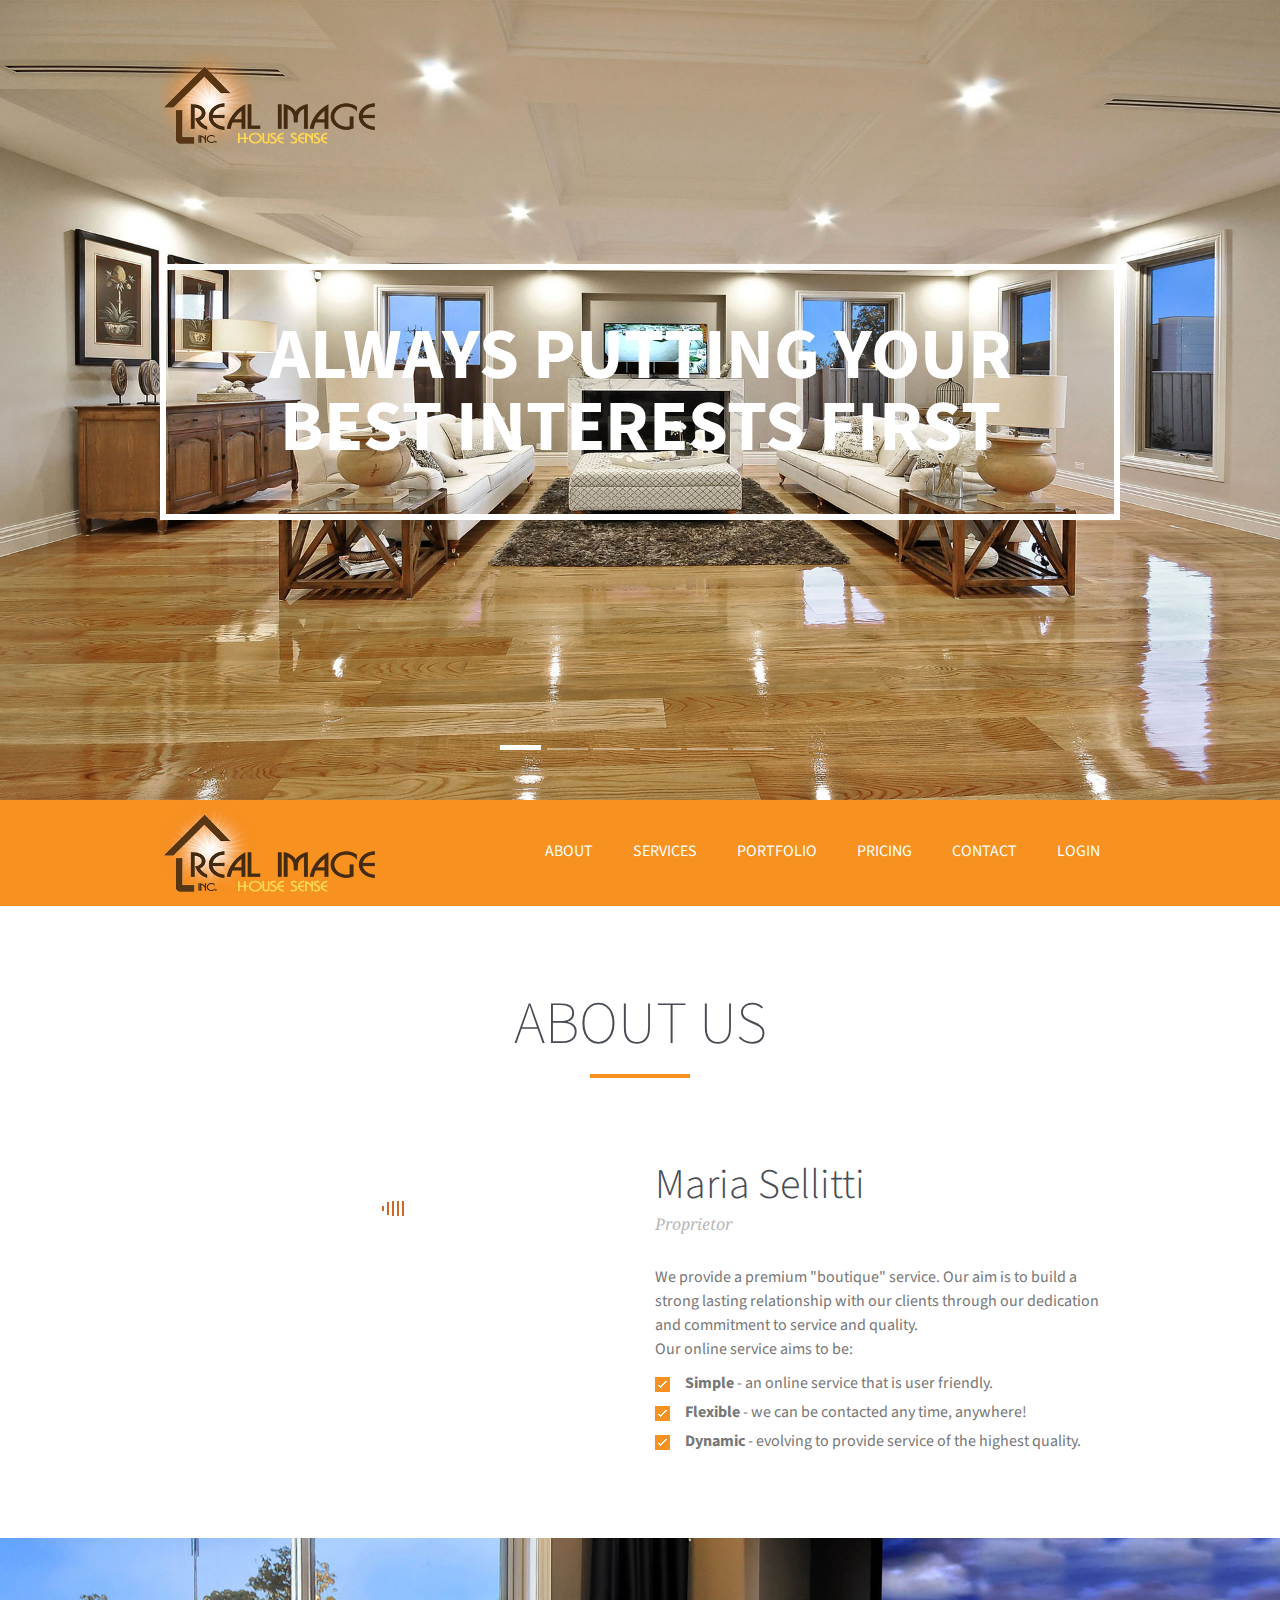
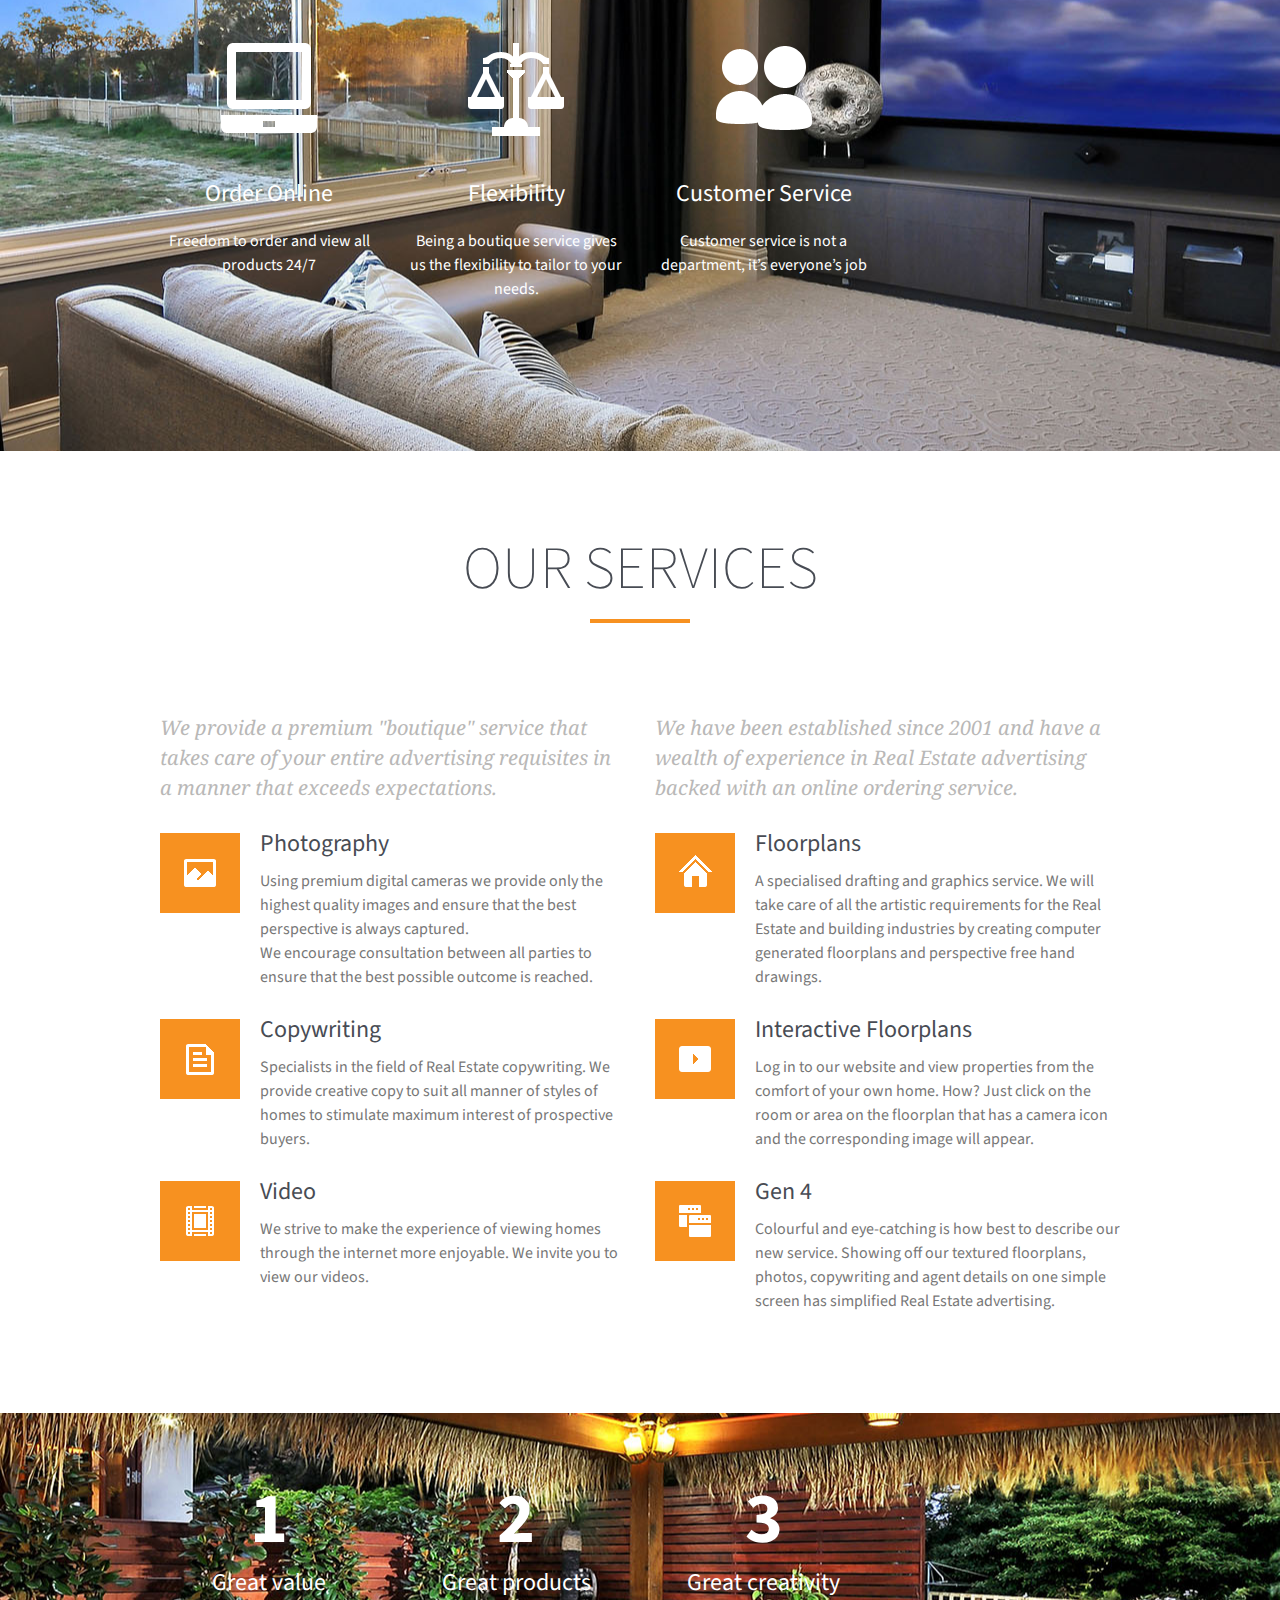
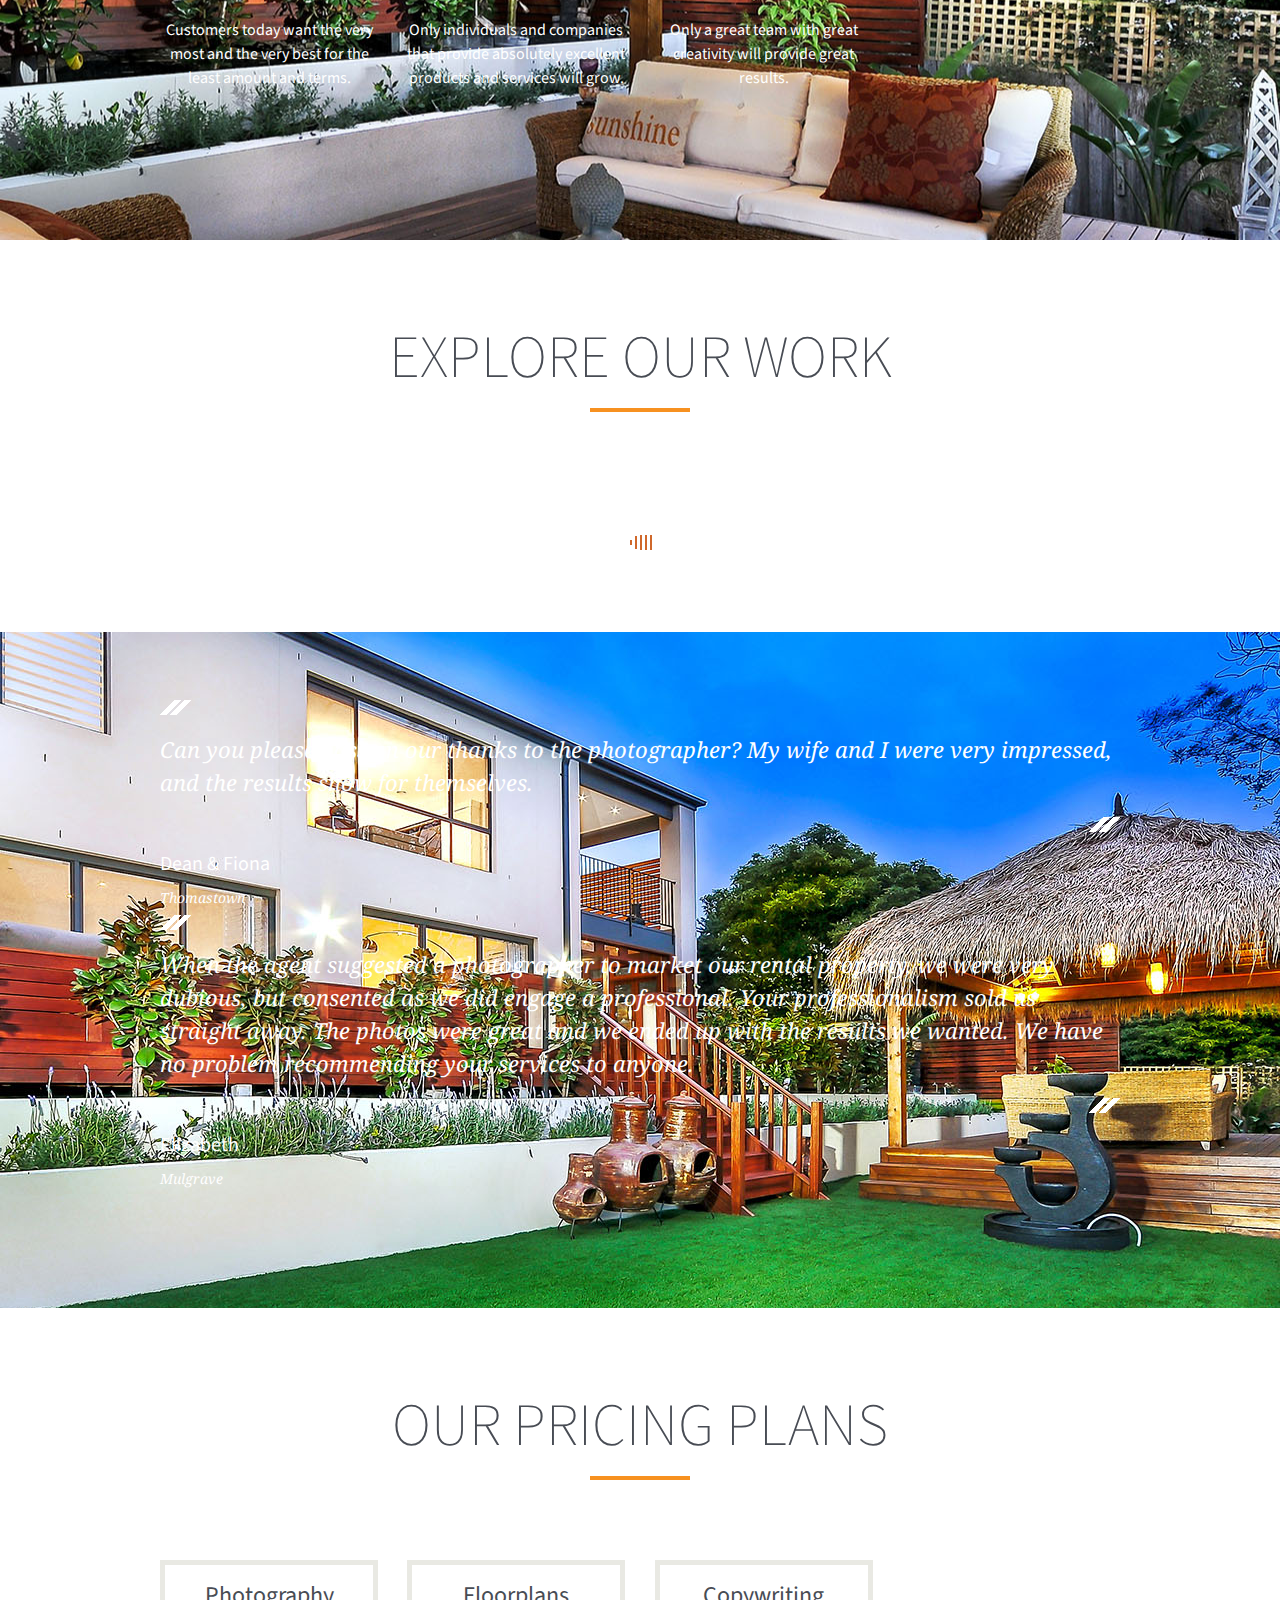
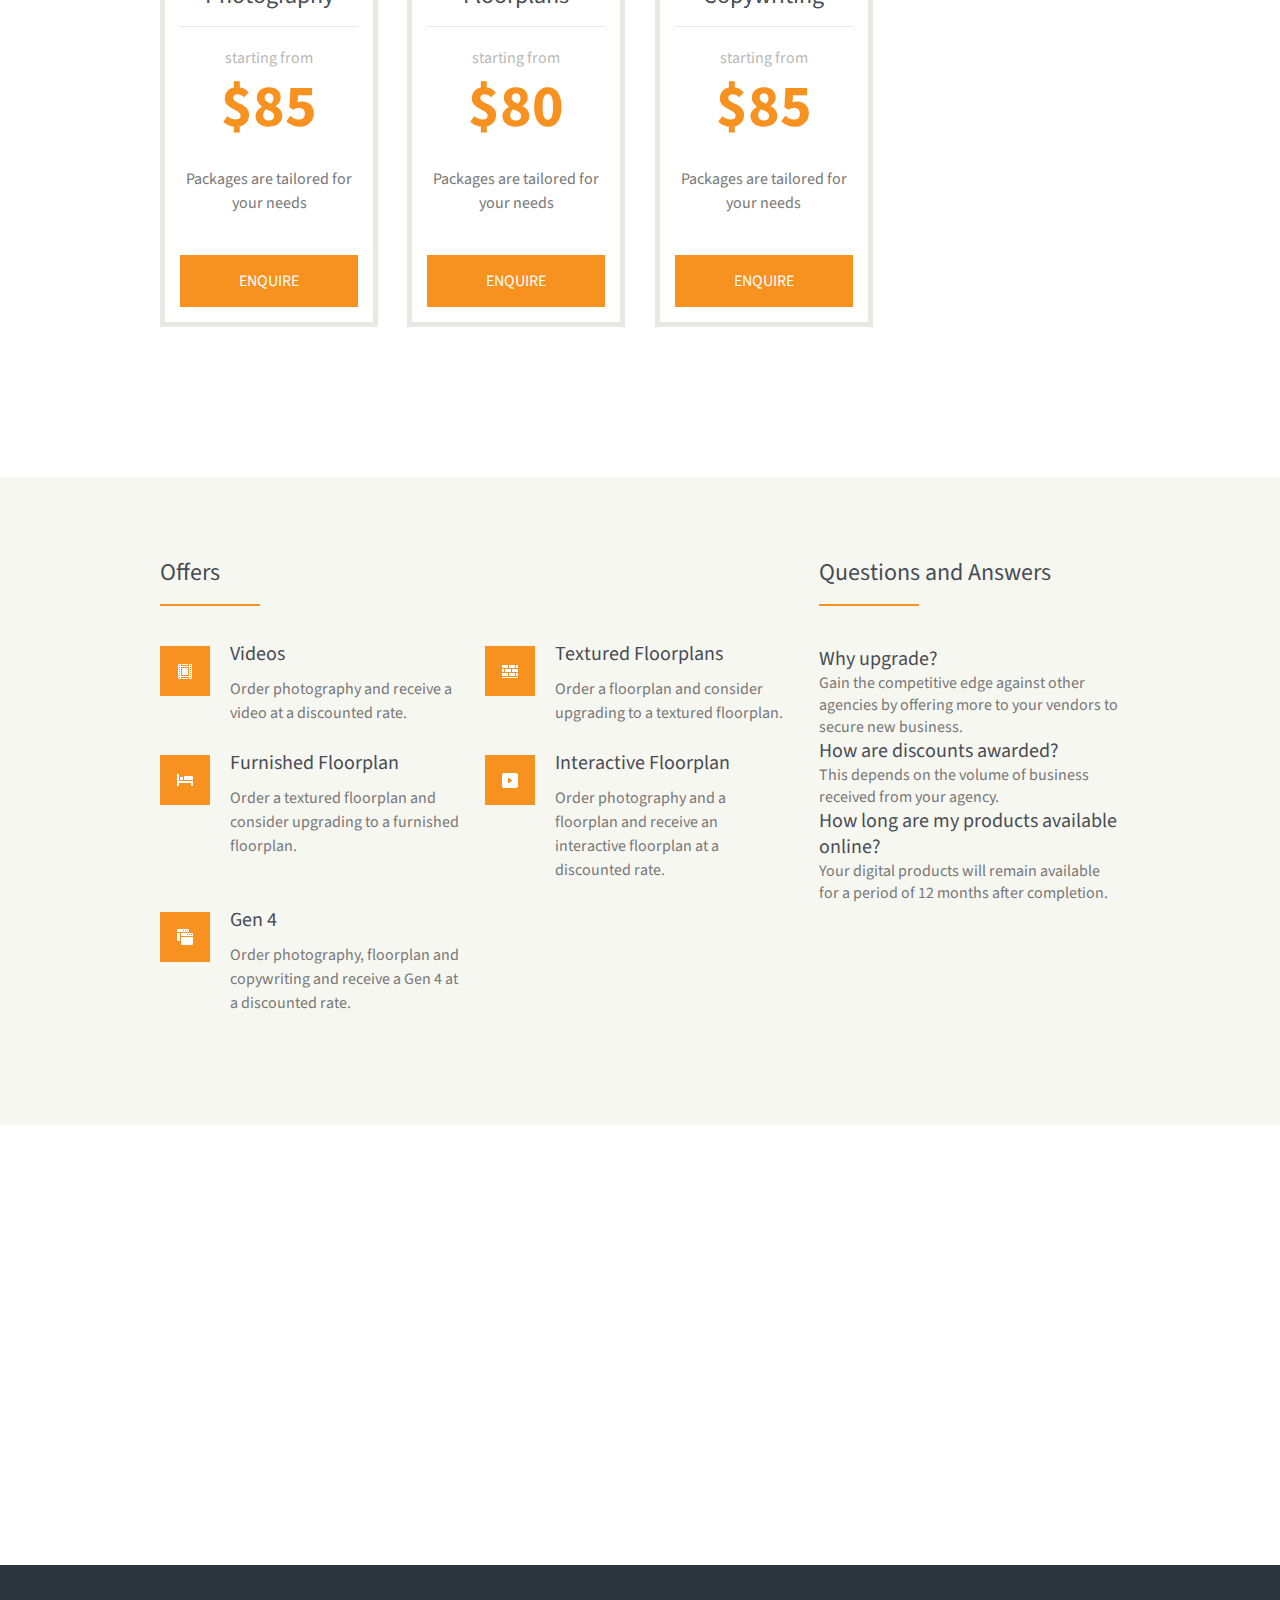
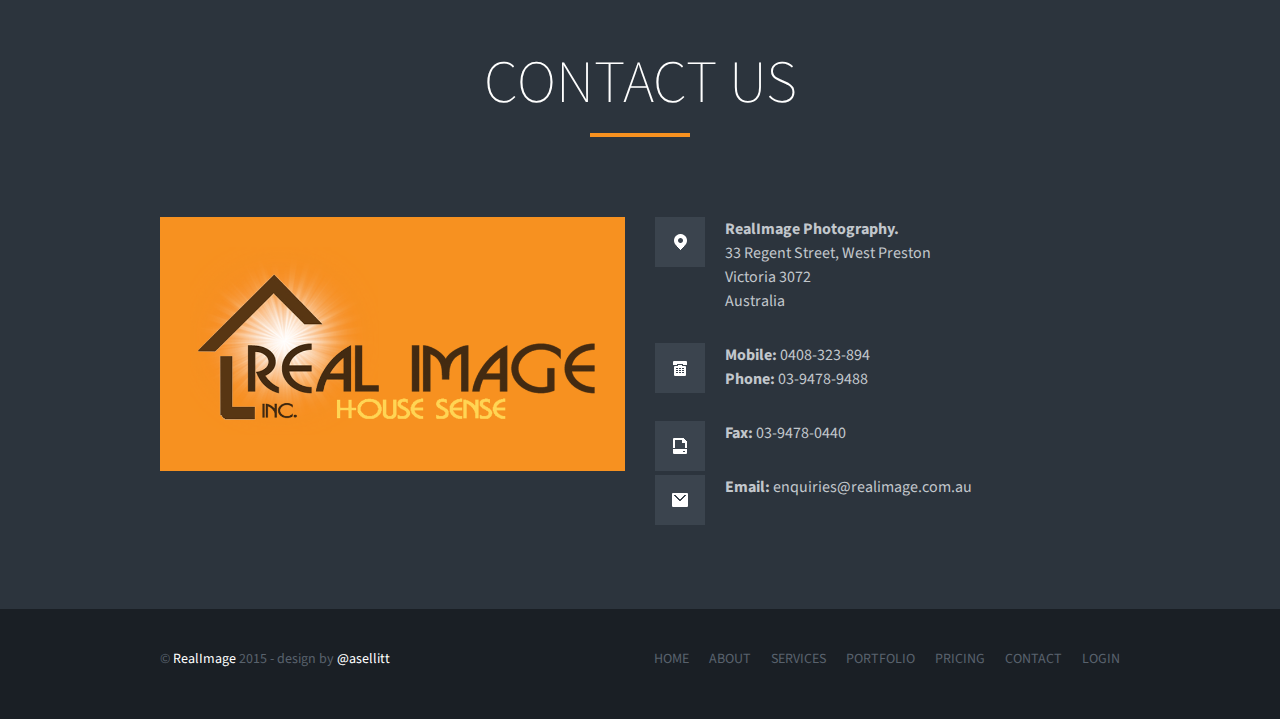
==== commit 71b9b07b: "photography portfolio" ====
--- a/index.html
+++ b/index.html
@@ -533,134 +533,253 @@
 
 							<li class="column-left filter-photography">
 								<div class="image image-overlay-image image-fancybox-image portfolio-group-first">
-									<a href="image/portfolio/photography/large/01.jpg" class="preloader-image" rel="photography">
-										<img src="image/portfolio/photography/small/01.jpg" alt=""/>
+									<a href="image/portfolio/twilight_external/large/01.jpg" class="preloader-image" rel="twilight_external">
+										<img src="image/portfolio/twilight_external/thumb.jpg" alt=""/>
 									</a>
 									<div class="image-description">
-										<h5>Photography</h5>
-									</div>
-								</div>
-								<div class="image image-overlay-image image-fancybox-image portfolio-group">
-									<a href="image/portfolio/photography/large/02.jpg" class="preloader-image" rel="photography">
-										<img src="image/portfolio/photography/small/02.jpg" alt=""/>
-									</a>
-								</div>
-								<div class="image image-overlay-image image-fancybox-image portfolio-group">
-									<a href="image/portfolio/photography/large/03.jpg" class="preloader-image" rel="photography">
-										<img src="image/portfolio/photography/small/03.jpg" alt=""/>
-									</a>
-								</div>
-								<div class="image image-overlay-image image-fancybox-image portfolio-group">
-									<a href="image/portfolio/photography/large/04.jpg" class="preloader-image" rel="photography">
-										<img src="image/portfolio/photography/small/04.jpg" alt=""/>
-									</a>
-								</div>
-								<div class="image image-overlay-image image-fancybox-image portfolio-group">
-									<a href="image/portfolio/photography/large/05.jpg" class="preloader-image" rel="photography">
-										<img src="image/portfolio/photography/small/05.jpg" alt=""/>
-									</a>
-								</div>
-								<div class="image image-overlay-image image-fancybox-image portfolio-group">
-									<a href="image/portfolio/photography/large/06.jpg" class="preloader-image" rel="photography">
-										<img src="image/portfolio/photography/small/06.jpg" alt=""/>
-									</a>
-								</div>
-								<div class="image image-overlay-image image-fancybox-image portfolio-group">
-									<a href="image/portfolio/photography/large/07.jpg" class="preloader-image" rel="photography">
-										<img src="image/portfolio/photography/small/07.jpg" alt=""/>
-									</a>
-								</div>
-								<div class="image image-overlay-image image-fancybox-image portfolio-group">
-									<a href="image/portfolio/photography/large/08.jpg" class="preloader-image" rel="photography">
-										<img src="image/portfolio/photography/small/08.jpg" alt=""/>
-									</a>
-								</div>
-								<div class="image image-overlay-image image-fancybox-image portfolio-group">
-									<a href="image/portfolio/photography/large/09.jpg" class="preloader-image" rel="photography">
-										<img src="image/portfolio/photography/small/09.jpg" alt=""/>
-									</a>
-								</div>
-								<div class="image image-overlay-image image-fancybox-image portfolio-group">
-									<a href="image/portfolio/photography/large/10.jpg" class="preloader-image" rel="photography">
-										<img src="image/portfolio/photography/small/10.jpg" alt=""/>
-									</a>
-								</div>
-								<div class="image image-overlay-image image-fancybox-image portfolio-group">
-									<a href="image/portfolio/photography/large/11.jpg" class="preloader-image" rel="photography">
-										<img src="image/portfolio/photography/small/11.jpg" alt=""/>
-									</a>
-								</div>
-								<div class="image image-overlay-image image-fancybox-image portfolio-group">
-									<a href="image/portfolio/photography/large/12.jpg" class="preloader-image" rel="photography">
-										<img src="image/portfolio/photography/small/12.jpg" alt=""/>
-									</a>
-								</div>
-								<div class="image image-overlay-image image-fancybox-image portfolio-group">
-									<a href="image/portfolio/photography/large/13.jpg" class="preloader-image" rel="photography">
-										<img src="image/portfolio/photography/small/13.jpg" alt=""/>
-									</a>
-								</div>
-								<div class="image image-overlay-image image-fancybox-image portfolio-group">
-									<a href="image/portfolio/photography/large/14.jpg" class="preloader-image" rel="photography">
-										<img src="image/portfolio/photography/small/14.jpg" alt=""/>
-									</a>
-								</div>
-								<div class="image image-overlay-image image-fancybox-image portfolio-group">
-									<a href="image/portfolio/photography/large/15.jpg" class="preloader-image" rel="photography">
-										<img src="image/portfolio/photography/small/15.jpg" alt=""/>
-									</a>
-								</div>
-								<div class="image image-overlay-image image-fancybox-image portfolio-group">
-									<a href="image/portfolio/photography/large/16.jpg" class="preloader-image" rel="photography">
-										<img src="image/portfolio/photography/small/16.jpg" alt=""/>
-									</a>
-								</div>
-								<div class="image image-overlay-image image-fancybox-image portfolio-group">
-									<a href="image/portfolio/photography/large/17.jpg" class="preloader-image" rel="photography">
-										<img src="image/portfolio/photography/small/17.jpg" alt=""/>
-									</a>
-								</div>
-								<div class="image image-overlay-image image-fancybox-image portfolio-group">
-									<a href="image/portfolio/photography/large/18.jpg" class="preloader-image" rel="photography">
-										<img src="image/portfolio/photography/small/18.jpg" alt=""/>
-									</a>
-								</div>
-								<div class="image image-overlay-image image-fancybox-image portfolio-group">
-									<a href="image/portfolio/photography/large/19.jpg" class="preloader-image" rel="photography">
-										<img src="image/portfolio/photography/small/19.jpg" alt=""/>
-									</a>
-								</div>
-								<div class="image image-overlay-image image-fancybox-image portfolio-group">
-									<a href="image/portfolio/photography/large/20.jpg" class="preloader-image" rel="photography">
-										<img src="image/portfolio/photography/small/20.jpg" alt=""/>
-									</a>
-								</div>
-								<div class="image image-overlay-image image-fancybox-image portfolio-group">
-									<a href="image/portfolio/photography/large/21.jpg" class="preloader-image" rel="photography">
-										<img src="image/portfolio/photography/small/21.jpg" alt=""/>
-									</a>
-								</div>
-								<div class="image image-overlay-image image-fancybox-image portfolio-group">
-									<a href="image/portfolio/photography/large/22.jpg" class="preloader-image" rel="photography">
-										<img src="image/portfolio/photography/small/22.jpg" alt=""/>
-									</a>
-								</div>
-								<div class="image image-overlay-image image-fancybox-image portfolio-group">
-									<a href="image/portfolio/photography/large/23.jpg" class="preloader-image" rel="photography">
-										<img src="image/portfolio/photography/small/23.jpg" alt=""/>
-									</a>
-								</div>
-								<div class="image image-overlay-image image-fancybox-image portfolio-group">
-									<a href="image/portfolio/photography/large/24.jpg" class="preloader-image" rel="photography">
-										<img src="image/portfolio/photography/small/24.jpg" alt=""/>
+										<h5>Twilight External</h5>
+									</div>
+								</div>
+								<div class="image image-overlay-image image-fancybox-image portfolio-group">
+									<a href="image/portfolio/twilight_external/large/02.jpg" class="preloader-image" rel="twilight_external">
+										<img src="image/portfolio/twilight_external/thumb.jpg" alt=""/>
+									</a>
+								</div>
+								<div class="image image-overlay-image image-fancybox-image portfolio-group">
+									<a href="image/portfolio/twilight_external/large/03.jpg" class="preloader-image" rel="twilight_external">
+										<img src="image/portfolio/twilight_external/thumb.jpg" alt=""/>
+									</a>
+								</div>
+								<div class="image image-overlay-image image-fancybox-image portfolio-group">
+									<a href="image/portfolio/twilight_external/large/04.jpg" class="preloader-image" rel="twilight_external">
+										<img src="image/portfolio/twilight_external/thumb.jpg" alt=""/>
+									</a>
+								</div>
+								<div class="image image-overlay-image image-fancybox-image portfolio-group">
+									<a href="image/portfolio/twilight_external/large/05.jpg" class="preloader-image" rel="twilight_external">
+										<img src="image/portfolio/twilight_external/thumb.jpg" alt=""/>
+									</a>
+								</div>
+								<div class="image image-overlay-image image-fancybox-image portfolio-group">
+									<a href="image/portfolio/twilight_external/large/06.jpg" class="preloader-image" rel="twilight_external">
+										<img src="image/portfolio/twilight_external/thumb.jpg" alt=""/>
+									</a>
+								</div>
+								<div class="image image-overlay-image image-fancybox-image portfolio-group">
+									<a href="image/portfolio/twilight_external/large/07.jpg" class="preloader-image" rel="twilight_external">
+										<img src="image/portfolio/twilight_external/thumb.jpg" alt=""/>
+									</a>
+								</div>
+								<div class="image image-overlay-image image-fancybox-image portfolio-group">
+									<a href="image/portfolio/twilight_external/large/08.jpg" class="preloader-image" rel="twilight_external">
+										<img src="image/portfolio/twilight_external/thumb.jpg" alt=""/>
+									</a>
+								</div>
+							</li>
+
+							<li class="column-left filter-photography">
+								<div class="image image-overlay-image image-fancybox-image portfolio-group-first">
+									<a href="image/portfolio/twilight_internal/large/01.jpg" class="preloader-image" rel="twilight_internal">
+										<img src="image/portfolio/twilight_internal/thumb.jpg" alt=""/>
+									</a>
+									<div class="image-description">
+										<h5>Twilight Internal</h5>
+									</div>
+								</div>
+								<div class="image image-overlay-image image-fancybox-image portfolio-group">
+									<a href="image/portfolio/twilight_internal/large/02.jpg" class="preloader-image" rel="twilight_internal">
+										<img src="image/portfolio/twilight_internal/thumb.jpg" alt=""/>
+									</a>
+								</div>
+								<div class="image image-overlay-image image-fancybox-image portfolio-group">
+									<a href="image/portfolio/twilight_internal/large/03.jpg" class="preloader-image" rel="twilight_internal">
+										<img src="image/portfolio/twilight_internal/thumb.jpg" alt=""/>
+									</a>
+								</div>
+								<div class="image image-overlay-image image-fancybox-image portfolio-group">
+									<a href="image/portfolio/twilight_internal/large/04.jpg" class="preloader-image" rel="twilight_internal">
+										<img src="image/portfolio/twilight_internal/thumb.jpg" alt=""/>
+									</a>
+								</div>
+								<div class="image image-overlay-image image-fancybox-image portfolio-group">
+									<a href="image/portfolio/twilight_internal/large/05.jpg" class="preloader-image" rel="twilight_internal">
+										<img src="image/portfolio/twilight_internal/thumb.jpg" alt=""/>
+									</a>
+								</div>
+								<div class="image image-overlay-image image-fancybox-image portfolio-group">
+									<a href="image/portfolio/twilight_internal/large/06.jpg" class="preloader-image" rel="twilight_internal">
+										<img src="image/portfolio/twilight_internal/thumb.jpg" alt=""/>
+									</a>
+								</div>
+								<div class="image image-overlay-image image-fancybox-image portfolio-group">
+									<a href="image/portfolio/twilight_internal/large/07.jpg" class="preloader-image" rel="twilight_internal">
+										<img src="image/portfolio/twilight_internal/thumb.jpg" alt=""/>
+									</a>
+								</div>
+								<div class="image image-overlay-image image-fancybox-image portfolio-group">
+									<a href="image/portfolio/twilight_internal/large/08.jpg" class="preloader-image" rel="twilight_internal">
+										<img src="image/portfolio/twilight_internal/thumb.jpg" alt=""/>
+									</a>
+								</div>
+								<div class="image image-overlay-image image-fancybox-image portfolio-group">
+									<a href="image/portfolio/twilight_internal/large/09.jpg" class="preloader-image" rel="twilight_internal">
+										<img src="image/portfolio/twilight_internal/thumb.jpg" alt=""/>
+									</a>
+								</div>
+								<div class="image image-overlay-image image-fancybox-image portfolio-group">
+									<a href="image/portfolio/twilight_internal/large/10.jpg" class="preloader-image" rel="twilight_internal">
+										<img src="image/portfolio/twilight_internal/thumb.jpg" alt=""/>
+									</a>
+								</div>
+								<div class="image image-overlay-image image-fancybox-image portfolio-group">
+									<a href="image/portfolio/twilight_internal/large/11.jpg" class="preloader-image" rel="twilight_internal">
+										<img src="image/portfolio/twilight_internal/thumb.jpg" alt=""/>
+									</a>
+								</div>
+								<div class="image image-overlay-image image-fancybox-image portfolio-group">
+									<a href="image/portfolio/twilight_internal/large/12.jpg" class="preloader-image" rel="twilight_internal">
+										<img src="image/portfolio/twilight_internal/thumb.jpg" alt=""/>
+									</a>
+								</div>
+								<div class="image image-overlay-image image-fancybox-image portfolio-group">
+									<a href="image/portfolio/twilight_internal/large/13.jpg" class="preloader-image" rel="twilight_internal">
+										<img src="image/portfolio/twilight_internal/thumb.jpg" alt=""/>
+									</a>
+								</div>
+							</li>
+
+							<li class="column-left filter-photography">
+								<div class="image image-overlay-image image-fancybox-image portfolio-group-first">
+									<a href="image/portfolio/day/large/01.jpg" class="preloader-image" rel="day">
+										<img src="image/portfolio/day/thumb.jpg" alt=""/>
+									</a>
+									<div class="image-description">
+										<h5>Day</h5>
+									</div>
+								</div>
+								<div class="image image-overlay-image image-fancybox-image portfolio-group">
+									<a href="image/portfolio/day/large/02.jpg" class="preloader-image" rel="day">
+										<img src="image/portfolio/day/thumb.jpg" alt=""/>
+									</a>
+								</div>
+								<div class="image image-overlay-image image-fancybox-image portfolio-group">
+									<a href="image/portfolio/day/large/03.jpg" class="preloader-image" rel="day">
+										<img src="image/portfolio/day/thumb.jpg" alt=""/>
+									</a>
+								</div>
+								<div class="image image-overlay-image image-fancybox-image portfolio-group">
+									<a href="image/portfolio/day/large/04.jpg" class="preloader-image" rel="day">
+										<img src="image/portfolio/day/thumb.jpg" alt=""/>
+									</a>
+								</div>
+								<div class="image image-overlay-image image-fancybox-image portfolio-group">
+									<a href="image/portfolio/day/large/05.jpg" class="preloader-image" rel="day">
+										<img src="image/portfolio/day/thumb.jpg" alt=""/>
+									</a>
+								</div>
+							</li>
+
+							<li class="column-left filter-photography">
+								<div class="image image-overlay-image image-fancybox-image portfolio-group-first">
+									<a href="image/portfolio/architectural/large/01.jpg" class="preloader-image" rel="architectural">
+										<img src="image/portfolio/architectural/thumb.jpg" alt=""/>
+									</a>
+									<div class="image-description">
+										<h5>Architectural</h5>
+									</div>
+								</div>
+								<div class="image image-overlay-image image-fancybox-image portfolio-group">
+									<a href="image/portfolio/architectural/large/02.jpg" class="preloader-image" rel="architectural">
+										<img src="image/portfolio/architectural/thumb.jpg" alt=""/>
+									</a>
+								</div>
+								<div class="image image-overlay-image image-fancybox-image portfolio-group">
+									<a href="image/portfolio/architectural/large/03.jpg" class="preloader-image" rel="architectural">
+										<img src="image/portfolio/architectural/thumb.jpg" alt=""/>
+									</a>
+								</div>
+								<div class="image image-overlay-image image-fancybox-image portfolio-group">
+									<a href="image/portfolio/architectural/large/04.jpg" class="preloader-image" rel="architectural">
+										<img src="image/portfolio/architectural/thumb.jpg" alt=""/>
+									</a>
+								</div>
+							</li>
+
+							<li class="column-left filter-photography">
+								<div class="image image-overlay-image image-fancybox-image portfolio-group-first">
+									<a href="image/portfolio/views/large/01.jpg" class="preloader-image" rel="views">
+										<img src="image/portfolio/views/thumb.jpg" alt=""/>
+									</a>
+									<div class="image-description">
+										<h5>Views</h5>
+									</div>
+								</div>
+								<div class="image image-overlay-image image-fancybox-image portfolio-group">
+									<a href="image/portfolio/views/large/02.jpg" class="preloader-image" rel="views">
+										<img src="image/portfolio/views/thumb.jpg" alt=""/>
+									</a>
+								</div>
+								<div class="image image-overlay-image image-fancybox-image portfolio-group">
+									<a href="image/portfolio/views/large/03.jpg" class="preloader-image" rel="views">
+										<img src="image/portfolio/views/thumb.jpg" alt=""/>
+									</a>
+								</div>
+								<div class="image image-overlay-image image-fancybox-image portfolio-group">
+									<a href="image/portfolio/views/large/04.jpg" class="preloader-image" rel="views">
+										<img src="image/portfolio/views/thumb.jpg" alt=""/>
+									</a>
+								</div>
+								<div class="image image-overlay-image image-fancybox-image portfolio-group">
+									<a href="image/portfolio/views/large/05.jpg" class="preloader-image" rel="views">
+										<img src="image/portfolio/views/thumb.jpg" alt=""/>
+									</a>
+								</div>
+								<div class="image image-overlay-image image-fancybox-image portfolio-group">
+									<a href="image/portfolio/views/large/06.jpg" class="preloader-image" rel="views">
+										<img src="image/portfolio/views/thumb.jpg" alt=""/>
+									</a>
+								</div>
+								<div class="image image-overlay-image image-fancybox-image portfolio-group">
+									<a href="image/portfolio/views/large/07.jpg" class="preloader-image" rel="views">
+										<img src="image/portfolio/views/thumb.jpg" alt=""/>
+									</a>
+								</div>
+								<div class="image image-overlay-image image-fancybox-image portfolio-group">
+									<a href="image/portfolio/views/large/08.jpg" class="preloader-image" rel="views">
+										<img src="image/portfolio/views/thumb.jpg" alt=""/>
+									</a>
+								</div>
+								<div class="image image-overlay-image image-fancybox-image portfolio-group">
+									<a href="image/portfolio/views/large/09.jpg" class="preloader-image" rel="views">
+										<img src="image/portfolio/views/thumb.jpg" alt=""/>
+									</a>
+								</div>
+								<div class="image image-overlay-image image-fancybox-image portfolio-group">
+									<a href="image/portfolio/views/large/10.jpg" class="preloader-image" rel="views">
+										<img src="image/portfolio/views/thumb.jpg" alt=""/>
+									</a>
+								</div>
+								<div class="image image-overlay-image image-fancybox-image portfolio-group">
+									<a href="image/portfolio/views/large/11.jpg" class="preloader-image" rel="views">
+										<img src="image/portfolio/views/thumb.jpg" alt=""/>
+									</a>
+								</div>
+								<div class="image image-overlay-image image-fancybox-image portfolio-group">
+									<a href="image/portfolio/views/large/12.jpg" class="preloader-image" rel="views">
+										<img src="image/portfolio/views/thumb.jpg" alt=""/>
+									</a>
+								</div>
+								<div class="image image-overlay-image image-fancybox-image portfolio-group">
+									<a href="image/portfolio/views/large/13.jpg" class="preloader-image" rel="views">
+										<img src="image/portfolio/views/thumb.jpg" alt=""/>
 									</a>
 								</div>
 							</li>
 
 							<li class="column-center filter-floorplans">
 								<div class="image image-overlay-image image-fancybox-image portfolio-group-first">
-									<a href="image/portfolio/floorplans/large/03.jpg" class="preloader-image" rel="floorplan">
-										<img src="image/portfolio/floorplans/small/03.jpg" alt=""/>
+									<a href="image/portfolio/floorplans/large/01.jpg" class="preloader-image" rel="floorplan">
+										<img src="image/portfolio/floorplans/thumb.jpg" alt=""/>
 									</a>
 									<div class="image-description">
 										<h5>Floorplans</h5>
@@ -668,13 +787,24 @@
 								</div>
 								<div class="image image-overlay-image image-fancybox-image portfolio-group">
 									<a href="image/portfolio/floorplans/large/02.jpg" class="preloader-image" rel="floorplan">
-										<img src="image/portfolio/floorplans/small/02.jpg" alt=""/>
-									</a>
-								</div>
-								<div class="image image-overlay-image image-fancybox-image portfolio-group">
-									<a href="image/portfolio/floorplans/large/01.jpg" class="preloader-image" rel="floorplan">
-										<img src="image/portfolio/floorplans/small/01.jpg" alt=""/>
-									</a>
+										<img src="image/portfolio/floorplans/thumb.jpg" alt=""/>
+									</a>
+								</div>
+								<div class="image image-overlay-image image-fancybox-image portfolio-group">
+									<a href="image/portfolio/floorplans/large/03.jpg" class="preloader-image" rel="floorplan">
+										<img src="image/portfolio/floorplans/thumb.jpg" alt=""/>
+									</a>
+								</div>
+							</li>
+
+							<li class="column-right filter-floorplans">
+								<div class="image image-overlay-url image-fancybox-iframe portfolio-group-first">
+									<a data-fancybox-type="iframe" href="http://www.realimage.com.au/data/T1l13wLE7zGL6t1eYhi78Q1JLk/interactive.html" class="preloader-image">
+										<img src="http://placehold.it/460x400" alt=""/>
+									</a>
+									<div class="image-description">
+										<h5>Interactive</h5>
+									</div>
 								</div>
 							</li>
 
@@ -685,6 +815,17 @@
 									</a>
 									<div class="image-description">
 										<h5>Copywriting</h5>
+									</div>
+								</div>
+							</li>
+
+							<li class="column-right filter-gen4">
+								<div class="image image-overlay-url image-fancybox-iframe portfolio-group-first">
+									<a data-fancybox-type="iframe" href="http://www.realimage.com.au/gen4/?t15388" class="preloader-image">
+										<img src="http://placehold.it/460x400" alt=""/>
+									</a>
+									<div class="image-description">
+										<h5>Gen4</h5>
 									</div>
 								</div>
 							</li>
--- a/style/style.css
+++ b/style/style.css
@@ -3116,3 +3116,8 @@
 {
 	display: none;
 }
+
+.copywrite-block
+{
+	padding-bottom: 50px;
+}
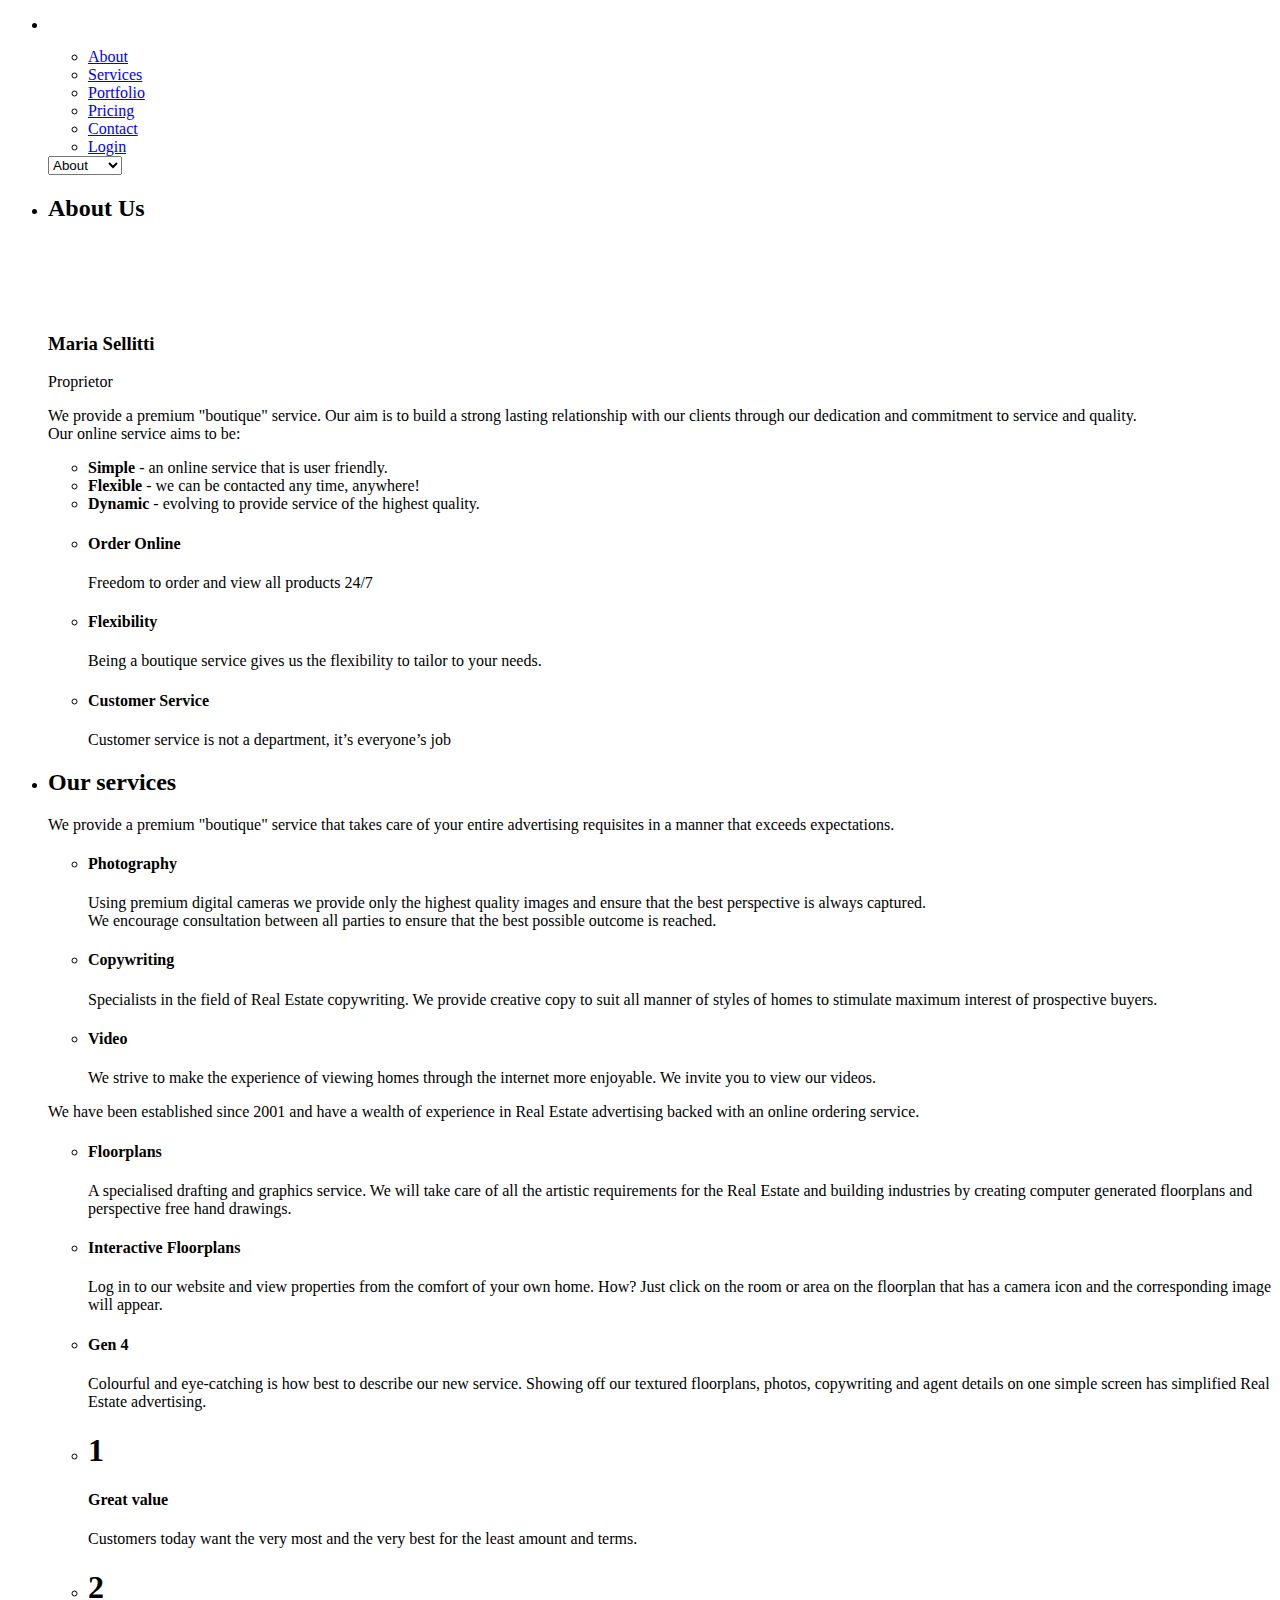
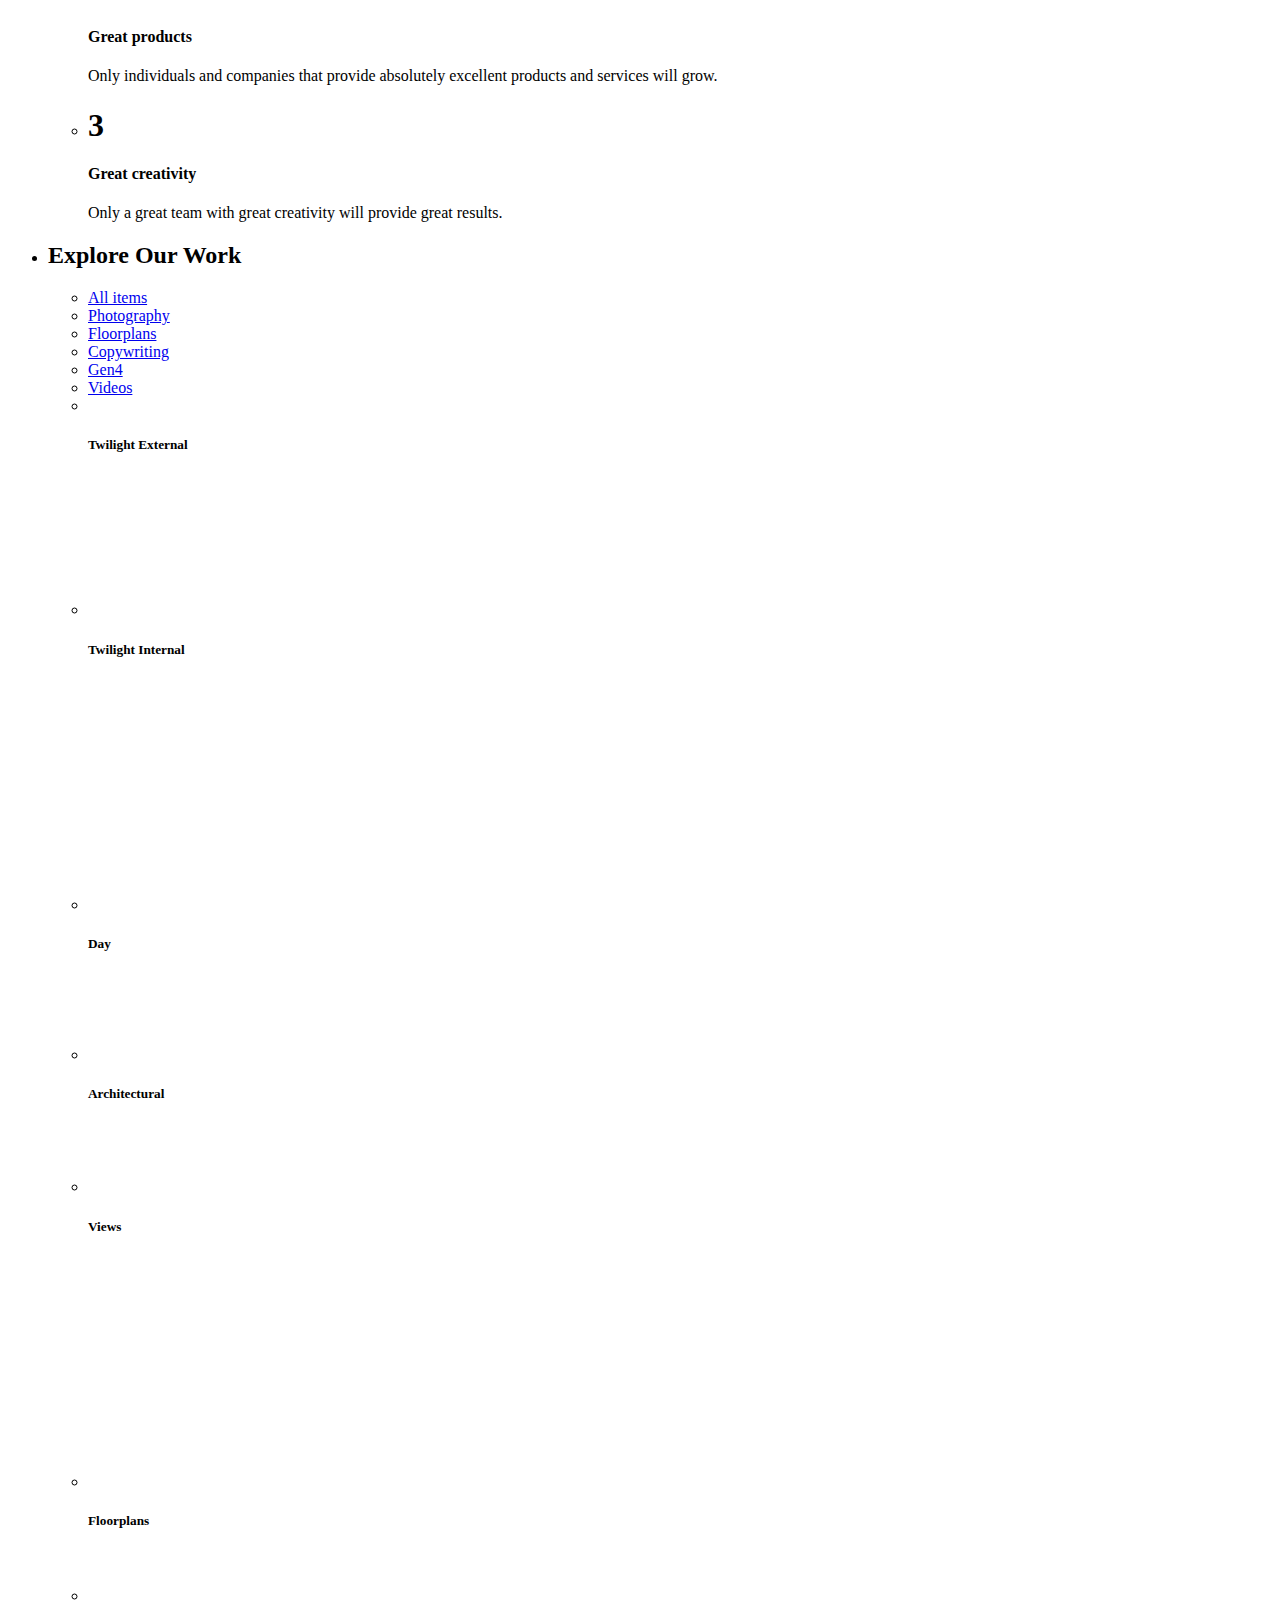
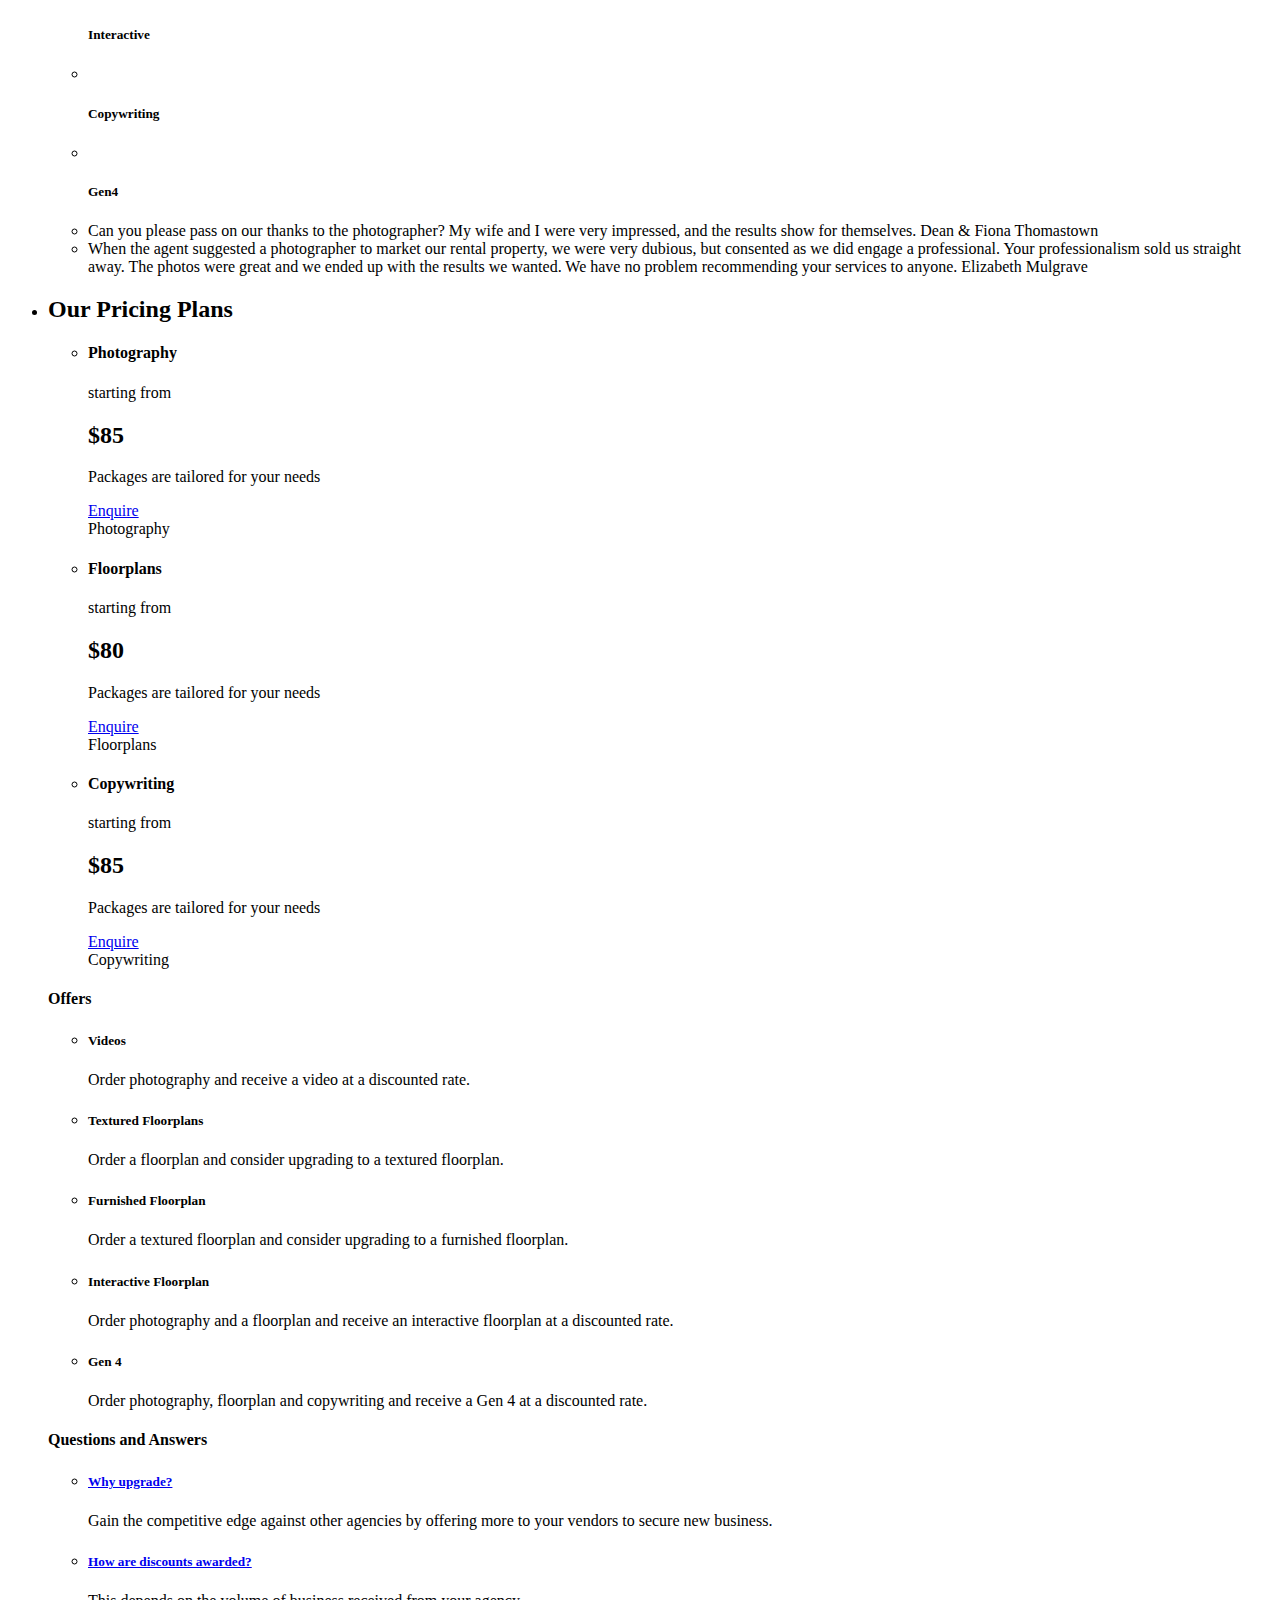
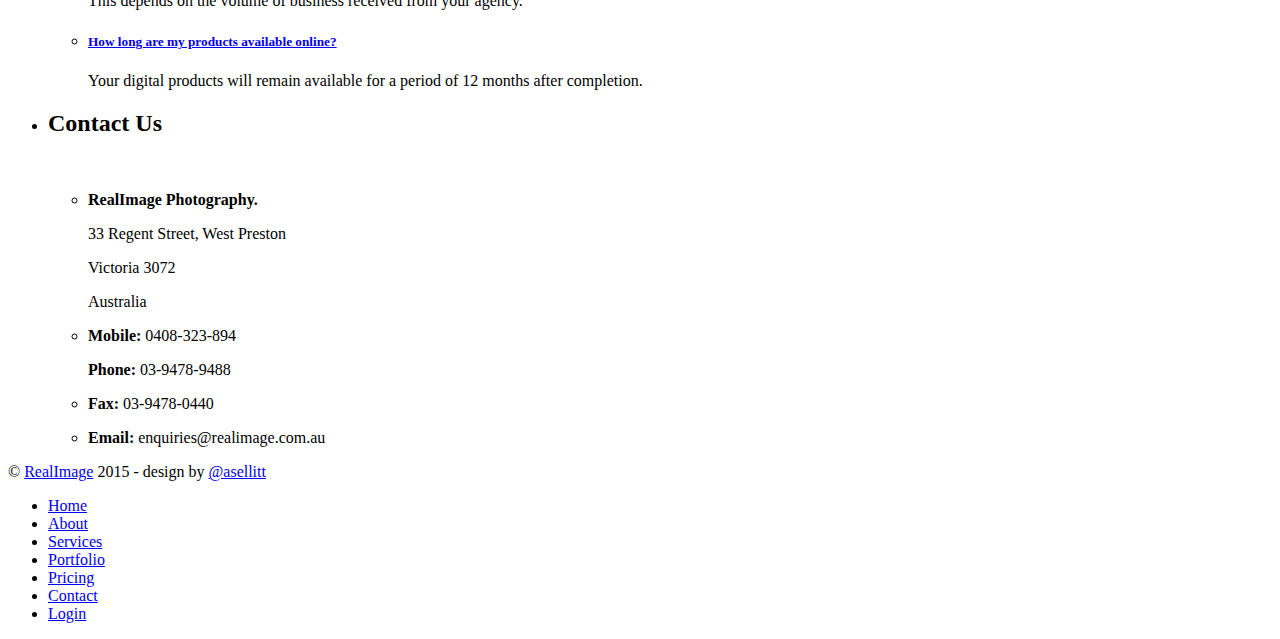
==== commit 8fd06e24: "minified css and js and static content point to static.realimage.com.au" ====
--- a/index.html
+++ b/index.html
@@ -9,46 +9,45 @@
 		<meta name="format-detection" content="telephone=no"/>
 		<meta name="viewport" content="width=device-width, initial-scale=1, maximum-scale=1"/>
 
-		<link rel="stylesheet" type="text/css" href="style/superfish.css"/>
-		<link rel="stylesheet" type="text/css" href="style/nivo-slider.css"/>
-		<link rel="stylesheet" type="text/css" href="style/jquery.qtip.min.css"/>
-		<link rel="stylesheet" type="text/css" href="style/jquery-ui/jquery-ui.css"/>
-		<link rel="stylesheet" type="text/css" href="style/fancybox/jquery.fancybox.css"/>
-		<link rel="stylesheet" type="text/css" href="style/fancybox/helpers/jquery.fancybox-buttons.css"/>
-		<link rel="stylesheet" type="text/css" href="style/style.css"/>
+		<!--
+			<link rel="stylesheet" type="text/css" href="style/superfish.css"/>
+			<link rel="stylesheet" type="text/css" href="style/nivo-slider.css"/>
+			<link rel="stylesheet" type="text/css" href="style/jquery.qtip.min.css"/>
+			<link rel="stylesheet" type="text/css" href="style/jquery-ui/jquery-ui.css"/>
+			<link rel="stylesheet" type="text/css" href="style/fancybox/jquery.fancybox.css"/>
+			<link rel="stylesheet" type="text/css" href="style/fancybox/helpers/jquery.fancybox-buttons.css"/>
+			<link rel="stylesheet" type="text/css" href="style/style.css"/>
+		-->
+		<link rel="stylesheet" type="text/css" href="http://static.realimage.com.au/style/style.min-1426477785.css"/>
 		<link rel="stylesheet" type="text/css" href="http://fonts.googleapis.com/css?family=Source+Sans+Pro:200,300,400,600,700,900,200italic,300italic,400italic,600italic,700italic,900italic"/>
 		<link rel="stylesheet" type="text/css" href="http://fonts.googleapis.com/css?family=Droid+Serif:400,400italic,700,700italic"/>
-		<link rel="stylesheet" type="text/css" media="screen and (max-width:959px)" href="style/responsive/width-0-959.css"/>
-		<link rel="stylesheet" type="text/css" media="screen and (max-width:767px)" href="style/responsive/width-0-767.css"/>
-		<link rel="stylesheet" type="text/css" media="screen and (min-width:480px) and (max-width:959px)" href="style/responsive/width-480-959.css"/>
-		<link rel="stylesheet" type="text/css" media="screen and (min-width:768px) and (max-width:959px)" href="style/responsive/width-768-959.css"/>
-		<link rel="stylesheet" type="text/css" media="screen and (min-width:480px) and (max-width:767px)" href="style/responsive/width-480-767.css"/>
-		<link rel="stylesheet" type="text/css" media="screen and (max-width:479px)" href="style/responsive/width-0-479.css"/>
-
-		<link rel="apple-touch-icon" sizes="57x57" href="/image/favicon/apple-touch-icon-57x57.png">
-		<link rel="apple-touch-icon" sizes="60x60" href="/image/favicon/apple-touch-icon-60x60.png">
-		<link rel="apple-touch-icon" sizes="72x72" href="/image/favicon/apple-touch-icon-72x72.png">
-		<link rel="apple-touch-icon" sizes="76x76" href="/image/favicon/apple-touch-icon-76x76.png">
-		<link rel="apple-touch-icon" sizes="114x114" href="/image/favicon/apple-touch-icon-114x114.png">
-		<link rel="apple-touch-icon" sizes="120x120" href="/image/favicon/apple-touch-icon-120x120.png">
-		<link rel="apple-touch-icon" sizes="144x144" href="/image/favicon/apple-touch-icon-144x144.png">
-		<link rel="apple-touch-icon" sizes="152x152" href="/image/favicon/apple-touch-icon-152x152.png">
-		<link rel="apple-touch-icon" sizes="180x180" href="/image/favicon/apple-touch-icon-180x180.png">
-		<link rel="icon" type="image/png" href="/image/favicon/favicon-32x32.png" sizes="32x32">
-		<link rel="icon" type="image/png" href="/image/favicon/android-chrome-192x192.png" sizes="192x192">
-		<link rel="icon" type="image/png" href="/image/favicon/favicon-96x96.png" sizes="96x96">
-		<link rel="icon" type="image/png" href="/image/favicon/favicon-16x16.png" sizes="16x16">
-		<link rel="manifest" href="/image/favicon/manifest.json">
-		<link rel="shortcut icon" href="/image/favicon/favicon.ico">
+		<link rel="stylesheet" type="text/css" media="screen and (max-width:959px)" href="http://static.realimage.com.au/style/responsive/width-0-959.css"/>
+		<link rel="stylesheet" type="text/css" media="screen and (max-width:767px)" href="http://static.realimage.com.au/style/responsive/width-0-767.css"/>
+		<link rel="stylesheet" type="text/css" media="screen and (min-width:480px) and (max-width:959px)" href="http://static.realimage.com.au/style/responsive/width-480-959.css"/>
+		<link rel="stylesheet" type="text/css" media="screen and (min-width:768px) and (max-width:959px)" href="http://static.realimage.com.au/style/responsive/width-768-959.css"/>
+		<link rel="stylesheet" type="text/css" media="screen and (min-width:480px) and (max-width:767px)" href="http://static.realimage.com.au/style/responsive/width-480-767.css"/>
+		<link rel="stylesheet" type="text/css" media="screen and (max-width:479px)" href="http://static.realimage.com.au/style/responsive/width-0-479.css"/>
+
+		<link rel="apple-touch-icon" sizes="57x57" href="http://static.realimage.com.au/image/favicon/apple-touch-icon-57x57.png">
+		<link rel="apple-touch-icon" sizes="60x60" href="http://static.realimage.com.au/image/favicon/apple-touch-icon-60x60.png">
+		<link rel="apple-touch-icon" sizes="72x72" href="http://static.realimage.com.au/image/favicon/apple-touch-icon-72x72.png">
+		<link rel="apple-touch-icon" sizes="76x76" href="http://static.realimage.com.au/image/favicon/apple-touch-icon-76x76.png">
+		<link rel="apple-touch-icon" sizes="114x114" href="http://static.realimage.com.au/image/favicon/apple-touch-icon-114x114.png">
+		<link rel="apple-touch-icon" sizes="120x120" href="http://static.realimage.com.au/image/favicon/apple-touch-icon-120x120.png">
+		<link rel="apple-touch-icon" sizes="144x144" href="http://static.realimage.com.au/image/favicon/apple-touch-icon-144x144.png">
+		<link rel="apple-touch-icon" sizes="152x152" href="http://static.realimage.com.au/image/favicon/apple-touch-icon-152x152.png">
+		<link rel="apple-touch-icon" sizes="180x180" href="http://static.realimage.com.au/image/favicon/apple-touch-icon-180x180.png">
+		<link rel="icon" type="image/png" href="http://static.realimage.com.au/image/favicon/favicon-32x32.png" sizes="32x32">
+		<link rel="icon" type="image/png" href="http://static.realimage.com.au/image/favicon/android-chrome-192x192.png" sizes="192x192">
+		<link rel="icon" type="image/png" href="http://static.realimage.com.au/image/favicon/favicon-96x96.png" sizes="96x96">
+		<link rel="icon" type="image/png" href="http://static.realimage.com.au/image/favicon/favicon-16x16.png" sizes="16x16">
+		<link rel="manifest" href="http://static.realimage.com.au/image/favicon/manifest.json">
+		<link rel="shortcut icon" href="http://static.realimage.com.au/image/favicon/favicon.ico">
 		<meta name="msapplication-TileColor" content="#da532c">
-		<meta name="msapplication-TileImage" content="/image/favicon/mstile-144x144.png">
-		<meta name="msapplication-config" content="/image/favicon/browserconfig.xml">
+		<meta name="msapplication-TileImage" content="http://static.realimage.com.au/image/favicon/mstile-144x144.png">
+		<meta name="msapplication-config" content="http://static.realimage.com.au/image/favicon/browserconfig.xml">
 		<meta name="theme-color" content="#ffffff">
-		<link rel="shortcut icon" href="image/favicon/favicon.ico"/>
-
-		<script type="text/javascript" src="script/jquery.min.js"></script>
-		<script type="text/javascript" src="script/jquery.migrate.min.js"></script>
-
+		<link rel="shortcut icon" href="http://static.realimage.com.au/image/favicon/favicon.ico"/>
 		<script type="text/javascript">
 			var optionTemplate = {
 				"parallax" : {
@@ -87,7 +86,7 @@
 
 							<!-- Logo -->
 							<a href="#home" class="float-left">
-								<img src="image/logo.png" alt=""/>
+								<img src="http://static.realimage.com.au/image/logo.png" alt=""/>
 							</a>
 							<!-- /Logo -->
 
@@ -100,7 +99,7 @@
 					<ul class="home-carousel update-carousel-disable">
 						<li>
 							<div>
-								<img src="image/home_carousel/01.jpg" alt=""/>
+								<img src="http://static.realimage.com.au/image/home_carousel/01.jpg" alt=""/>
 								<div class="home-carousel-title-box">
 									<div class="main">
 										<a href="#about" class="home-carousel-title-box">
@@ -114,7 +113,7 @@
 						</li>
 						<li>
 							<div>
-								<img src="image/home_carousel/02.jpg" alt=""/>
+								<img src="http://static.realimage.com.au/image/home_carousel/02.jpg" alt=""/>
 								<div class="home-carousel-title-box">
 									<div class="main">
 										<a href="#about" class="home-carousel-title-box">
@@ -128,7 +127,7 @@
 						</li>
 						<li>
 							<div>
-								<img src="image/home_carousel/03.jpg" alt=""/>
+								<img src="http://static.realimage.com.au/image/home_carousel/03.jpg" alt=""/>
 								<div class="home-carousel-title-box">
 									<div class="main">
 										<a href="#about" class="home-carousel-title-box">
@@ -142,7 +141,7 @@
 						</li>
 						<li>
 							<div>
-								<img src="image/home_carousel/04.jpg" alt=""/>
+								<img src="http://static.realimage.com.au/image/home_carousel/04.jpg" alt=""/>
 								<div class="home-carousel-title-box">
 									<div class="main">
 										<a href="#about" class="home-carousel-title-box">
@@ -156,7 +155,7 @@
 						</li>
 						<li>
 							<div>
-								<img src="image/home_carousel/05.jpg" alt=""/>
+								<img src="http://static.realimage.com.au/image/home_carousel/05.jpg" alt=""/>
 								<div class="home-carousel-title-box">
 									<div class="main">
 										<a href="#about" class="home-carousel-title-box">
@@ -170,7 +169,7 @@
 						</li>
 						<li>
 							<div>
-								<img src="image/home_carousel/06.jpg" alt=""/>
+								<img src="http://static.realimage.com.au/image/home_carousel/06.jpg" alt=""/>
 								<div class="home-carousel-title-box">
 									<div class="main">
 										<a href="#about" class="home-carousel-title-box">
@@ -202,7 +201,7 @@
 						<!-- Logo -->
 						<div class="logo">
 							<a href="#home">
-								<img src="image/logo.png" alt=""/>
+								<img src="http://static.realimage.com.au/image/logo.png" alt=""/>
 							</a>
 						</div>
 						<!-- /Logo -->
@@ -268,16 +267,16 @@
 							<div class="nivo-slider-box clear-fix">
 								<div class="nivo-slider preloader">
 									<div class="preloader-image">
-										<img src="image/about_carousel/01.jpg" alt=""/>
+										<img src="http://static.realimage.com.au/image/about_carousel/01.jpg" alt=""/>
 									</div>
 									<div class="preloader-image">
-										<img src="image/about_carousel/02.jpg" alt=""/>
+										<img src="http://static.realimage.com.au/image/about_carousel/02.jpg" alt=""/>
 									</div>
 									<div class="preloader-image">
-										<img src="image/about_carousel/03.jpg" alt=""/>
+										<img src="http://static.realimage.com.au/image/about_carousel/03.jpg" alt=""/>
 									</div>
 									<div class="preloader-image">
-										<img src="image/about_carousel/04.jpg" alt=""/>
+										<img src="http://static.realimage.com.au/image/about_carousel/04.jpg" alt=""/>
 									</div>
 								</div>
 							</div>
@@ -533,266 +532,266 @@
 
 							<li class="column-left filter-photography">
 								<div class="image image-overlay-image image-fancybox-image portfolio-group-first">
-									<a href="image/portfolio/twilight_external/large/01.jpg" class="preloader-image" rel="twilight_external">
-										<img src="image/portfolio/twilight_external/thumb.jpg" alt=""/>
+									<a href="http://static.realimage.com.au/image/portfolio/twilight_external/large/01.jpg" class="preloader-image" rel="twilight_external">
+										<img src="http://static.realimage.com.au/image/portfolio/twilight_external/thumb.jpg" alt=""/>
 									</a>
 									<div class="image-description">
 										<h5>Twilight External</h5>
 									</div>
 								</div>
 								<div class="image image-overlay-image image-fancybox-image portfolio-group">
-									<a href="image/portfolio/twilight_external/large/02.jpg" class="preloader-image" rel="twilight_external">
-										<img src="image/portfolio/twilight_external/thumb.jpg" alt=""/>
-									</a>
-								</div>
-								<div class="image image-overlay-image image-fancybox-image portfolio-group">
-									<a href="image/portfolio/twilight_external/large/03.jpg" class="preloader-image" rel="twilight_external">
-										<img src="image/portfolio/twilight_external/thumb.jpg" alt=""/>
-									</a>
-								</div>
-								<div class="image image-overlay-image image-fancybox-image portfolio-group">
-									<a href="image/portfolio/twilight_external/large/04.jpg" class="preloader-image" rel="twilight_external">
-										<img src="image/portfolio/twilight_external/thumb.jpg" alt=""/>
-									</a>
-								</div>
-								<div class="image image-overlay-image image-fancybox-image portfolio-group">
-									<a href="image/portfolio/twilight_external/large/05.jpg" class="preloader-image" rel="twilight_external">
-										<img src="image/portfolio/twilight_external/thumb.jpg" alt=""/>
-									</a>
-								</div>
-								<div class="image image-overlay-image image-fancybox-image portfolio-group">
-									<a href="image/portfolio/twilight_external/large/06.jpg" class="preloader-image" rel="twilight_external">
-										<img src="image/portfolio/twilight_external/thumb.jpg" alt=""/>
-									</a>
-								</div>
-								<div class="image image-overlay-image image-fancybox-image portfolio-group">
-									<a href="image/portfolio/twilight_external/large/07.jpg" class="preloader-image" rel="twilight_external">
-										<img src="image/portfolio/twilight_external/thumb.jpg" alt=""/>
-									</a>
-								</div>
-								<div class="image image-overlay-image image-fancybox-image portfolio-group">
-									<a href="image/portfolio/twilight_external/large/08.jpg" class="preloader-image" rel="twilight_external">
-										<img src="image/portfolio/twilight_external/thumb.jpg" alt=""/>
+									<a href="http://static.realimage.com.au/image/portfolio/twilight_external/large/02.jpg" class="preloader-image" rel="twilight_external">
+										<img src="http://static.realimage.com.au/image/portfolio/twilight_external/thumb.jpg" alt=""/>
+									</a>
+								</div>
+								<div class="image image-overlay-image image-fancybox-image portfolio-group">
+									<a href="http://static.realimage.com.au/image/portfolio/twilight_external/large/03.jpg" class="preloader-image" rel="twilight_external">
+										<img src="http://static.realimage.com.au/image/portfolio/twilight_external/thumb.jpg" alt=""/>
+									</a>
+								</div>
+								<div class="image image-overlay-image image-fancybox-image portfolio-group">
+									<a href="http://static.realimage.com.au/image/portfolio/twilight_external/large/04.jpg" class="preloader-image" rel="twilight_external">
+										<img src="http://static.realimage.com.au/image/portfolio/twilight_external/thumb.jpg" alt=""/>
+									</a>
+								</div>
+								<div class="image image-overlay-image image-fancybox-image portfolio-group">
+									<a href="http://static.realimage.com.au/image/portfolio/twilight_external/large/05.jpg" class="preloader-image" rel="twilight_external">
+										<img src="http://static.realimage.com.au/image/portfolio/twilight_external/thumb.jpg" alt=""/>
+									</a>
+								</div>
+								<div class="image image-overlay-image image-fancybox-image portfolio-group">
+									<a href="http://static.realimage.com.au/image/portfolio/twilight_external/large/06.jpg" class="preloader-image" rel="twilight_external">
+										<img src="http://static.realimage.com.au/image/portfolio/twilight_external/thumb.jpg" alt=""/>
+									</a>
+								</div>
+								<div class="image image-overlay-image image-fancybox-image portfolio-group">
+									<a href="http://static.realimage.com.au/image/portfolio/twilight_external/large/07.jpg" class="preloader-image" rel="twilight_external">
+										<img src="http://static.realimage.com.au/image/portfolio/twilight_external/thumb.jpg" alt=""/>
+									</a>
+								</div>
+								<div class="image image-overlay-image image-fancybox-image portfolio-group">
+									<a href="http://static.realimage.com.au/image/portfolio/twilight_external/large/08.jpg" class="preloader-image" rel="twilight_external">
+										<img src="http://static.realimage.com.au/image/portfolio/twilight_external/thumb.jpg" alt=""/>
 									</a>
 								</div>
 							</li>
 
 							<li class="column-left filter-photography">
 								<div class="image image-overlay-image image-fancybox-image portfolio-group-first">
-									<a href="image/portfolio/twilight_internal/large/01.jpg" class="preloader-image" rel="twilight_internal">
-										<img src="image/portfolio/twilight_internal/thumb.jpg" alt=""/>
+									<a href="http://static.realimage.com.au/image/portfolio/twilight_internal/large/01.jpg" class="preloader-image" rel="twilight_internal">
+										<img src="http://static.realimage.com.au/image/portfolio/twilight_internal/thumb.jpg" alt=""/>
 									</a>
 									<div class="image-description">
 										<h5>Twilight Internal</h5>
 									</div>
 								</div>
 								<div class="image image-overlay-image image-fancybox-image portfolio-group">
-									<a href="image/portfolio/twilight_internal/large/02.jpg" class="preloader-image" rel="twilight_internal">
-										<img src="image/portfolio/twilight_internal/thumb.jpg" alt=""/>
-									</a>
-								</div>
-								<div class="image image-overlay-image image-fancybox-image portfolio-group">
-									<a href="image/portfolio/twilight_internal/large/03.jpg" class="preloader-image" rel="twilight_internal">
-										<img src="image/portfolio/twilight_internal/thumb.jpg" alt=""/>
-									</a>
-								</div>
-								<div class="image image-overlay-image image-fancybox-image portfolio-group">
-									<a href="image/portfolio/twilight_internal/large/04.jpg" class="preloader-image" rel="twilight_internal">
-										<img src="image/portfolio/twilight_internal/thumb.jpg" alt=""/>
-									</a>
-								</div>
-								<div class="image image-overlay-image image-fancybox-image portfolio-group">
-									<a href="image/portfolio/twilight_internal/large/05.jpg" class="preloader-image" rel="twilight_internal">
-										<img src="image/portfolio/twilight_internal/thumb.jpg" alt=""/>
-									</a>
-								</div>
-								<div class="image image-overlay-image image-fancybox-image portfolio-group">
-									<a href="image/portfolio/twilight_internal/large/06.jpg" class="preloader-image" rel="twilight_internal">
-										<img src="image/portfolio/twilight_internal/thumb.jpg" alt=""/>
-									</a>
-								</div>
-								<div class="image image-overlay-image image-fancybox-image portfolio-group">
-									<a href="image/portfolio/twilight_internal/large/07.jpg" class="preloader-image" rel="twilight_internal">
-										<img src="image/portfolio/twilight_internal/thumb.jpg" alt=""/>
-									</a>
-								</div>
-								<div class="image image-overlay-image image-fancybox-image portfolio-group">
-									<a href="image/portfolio/twilight_internal/large/08.jpg" class="preloader-image" rel="twilight_internal">
-										<img src="image/portfolio/twilight_internal/thumb.jpg" alt=""/>
-									</a>
-								</div>
-								<div class="image image-overlay-image image-fancybox-image portfolio-group">
-									<a href="image/portfolio/twilight_internal/large/09.jpg" class="preloader-image" rel="twilight_internal">
-										<img src="image/portfolio/twilight_internal/thumb.jpg" alt=""/>
-									</a>
-								</div>
-								<div class="image image-overlay-image image-fancybox-image portfolio-group">
-									<a href="image/portfolio/twilight_internal/large/10.jpg" class="preloader-image" rel="twilight_internal">
-										<img src="image/portfolio/twilight_internal/thumb.jpg" alt=""/>
-									</a>
-								</div>
-								<div class="image image-overlay-image image-fancybox-image portfolio-group">
-									<a href="image/portfolio/twilight_internal/large/11.jpg" class="preloader-image" rel="twilight_internal">
-										<img src="image/portfolio/twilight_internal/thumb.jpg" alt=""/>
-									</a>
-								</div>
-								<div class="image image-overlay-image image-fancybox-image portfolio-group">
-									<a href="image/portfolio/twilight_internal/large/12.jpg" class="preloader-image" rel="twilight_internal">
-										<img src="image/portfolio/twilight_internal/thumb.jpg" alt=""/>
-									</a>
-								</div>
-								<div class="image image-overlay-image image-fancybox-image portfolio-group">
-									<a href="image/portfolio/twilight_internal/large/13.jpg" class="preloader-image" rel="twilight_internal">
-										<img src="image/portfolio/twilight_internal/thumb.jpg" alt=""/>
+									<a href="http://static.realimage.com.au/image/portfolio/twilight_internal/large/02.jpg" class="preloader-image" rel="twilight_internal">
+										<img src="http://static.realimage.com.au/image/portfolio/twilight_internal/thumb.jpg" alt=""/>
+									</a>
+								</div>
+								<div class="image image-overlay-image image-fancybox-image portfolio-group">
+									<a href="http://static.realimage.com.au/image/portfolio/twilight_internal/large/03.jpg" class="preloader-image" rel="twilight_internal">
+										<img src="http://static.realimage.com.au/image/portfolio/twilight_internal/thumb.jpg" alt=""/>
+									</a>
+								</div>
+								<div class="image image-overlay-image image-fancybox-image portfolio-group">
+									<a href="http://static.realimage.com.au/image/portfolio/twilight_internal/large/04.jpg" class="preloader-image" rel="twilight_internal">
+										<img src="http://static.realimage.com.au/image/portfolio/twilight_internal/thumb.jpg" alt=""/>
+									</a>
+								</div>
+								<div class="image image-overlay-image image-fancybox-image portfolio-group">
+									<a href="http://static.realimage.com.au/image/portfolio/twilight_internal/large/05.jpg" class="preloader-image" rel="twilight_internal">
+										<img src="http://static.realimage.com.au/image/portfolio/twilight_internal/thumb.jpg" alt=""/>
+									</a>
+								</div>
+								<div class="image image-overlay-image image-fancybox-image portfolio-group">
+									<a href="http://static.realimage.com.au/image/portfolio/twilight_internal/large/06.jpg" class="preloader-image" rel="twilight_internal">
+										<img src="http://static.realimage.com.au/image/portfolio/twilight_internal/thumb.jpg" alt=""/>
+									</a>
+								</div>
+								<div class="image image-overlay-image image-fancybox-image portfolio-group">
+									<a href="http://static.realimage.com.au/image/portfolio/twilight_internal/large/07.jpg" class="preloader-image" rel="twilight_internal">
+										<img src="http://static.realimage.com.au/image/portfolio/twilight_internal/thumb.jpg" alt=""/>
+									</a>
+								</div>
+								<div class="image image-overlay-image image-fancybox-image portfolio-group">
+									<a href="http://static.realimage.com.au/image/portfolio/twilight_internal/large/08.jpg" class="preloader-image" rel="twilight_internal">
+										<img src="http://static.realimage.com.au/image/portfolio/twilight_internal/thumb.jpg" alt=""/>
+									</a>
+								</div>
+								<div class="image image-overlay-image image-fancybox-image portfolio-group">
+									<a href="http://static.realimage.com.au/image/portfolio/twilight_internal/large/09.jpg" class="preloader-image" rel="twilight_internal">
+										<img src="http://static.realimage.com.au/image/portfolio/twilight_internal/thumb.jpg" alt=""/>
+									</a>
+								</div>
+								<div class="image image-overlay-image image-fancybox-image portfolio-group">
+									<a href="http://static.realimage.com.au/image/portfolio/twilight_internal/large/10.jpg" class="preloader-image" rel="twilight_internal">
+										<img src="http://static.realimage.com.au/image/portfolio/twilight_internal/thumb.jpg" alt=""/>
+									</a>
+								</div>
+								<div class="image image-overlay-image image-fancybox-image portfolio-group">
+									<a href="http://static.realimage.com.au/image/portfolio/twilight_internal/large/11.jpg" class="preloader-image" rel="twilight_internal">
+										<img src="http://static.realimage.com.au/image/portfolio/twilight_internal/thumb.jpg" alt=""/>
+									</a>
+								</div>
+								<div class="image image-overlay-image image-fancybox-image portfolio-group">
+									<a href="http://static.realimage.com.au/image/portfolio/twilight_internal/large/12.jpg" class="preloader-image" rel="twilight_internal">
+										<img src="http://static.realimage.com.au/image/portfolio/twilight_internal/thumb.jpg" alt=""/>
+									</a>
+								</div>
+								<div class="image image-overlay-image image-fancybox-image portfolio-group">
+									<a href="http://static.realimage.com.au/image/portfolio/twilight_internal/large/13.jpg" class="preloader-image" rel="twilight_internal">
+										<img src="http://static.realimage.com.au/image/portfolio/twilight_internal/thumb.jpg" alt=""/>
 									</a>
 								</div>
 							</li>
 
 							<li class="column-left filter-photography">
 								<div class="image image-overlay-image image-fancybox-image portfolio-group-first">
-									<a href="image/portfolio/day/large/01.jpg" class="preloader-image" rel="day">
-										<img src="image/portfolio/day/thumb.jpg" alt=""/>
+									<a href="http://static.realimage.com.au/image/portfolio/day/large/01.jpg" class="preloader-image" rel="day">
+										<img src="http://static.realimage.com.au/image/portfolio/day/thumb.jpg" alt=""/>
 									</a>
 									<div class="image-description">
 										<h5>Day</h5>
 									</div>
 								</div>
 								<div class="image image-overlay-image image-fancybox-image portfolio-group">
-									<a href="image/portfolio/day/large/02.jpg" class="preloader-image" rel="day">
-										<img src="image/portfolio/day/thumb.jpg" alt=""/>
-									</a>
-								</div>
-								<div class="image image-overlay-image image-fancybox-image portfolio-group">
-									<a href="image/portfolio/day/large/03.jpg" class="preloader-image" rel="day">
-										<img src="image/portfolio/day/thumb.jpg" alt=""/>
-									</a>
-								</div>
-								<div class="image image-overlay-image image-fancybox-image portfolio-group">
-									<a href="image/portfolio/day/large/04.jpg" class="preloader-image" rel="day">
-										<img src="image/portfolio/day/thumb.jpg" alt=""/>
-									</a>
-								</div>
-								<div class="image image-overlay-image image-fancybox-image portfolio-group">
-									<a href="image/portfolio/day/large/05.jpg" class="preloader-image" rel="day">
-										<img src="image/portfolio/day/thumb.jpg" alt=""/>
+									<a href="http://static.realimage.com.au/image/portfolio/day/large/02.jpg" class="preloader-image" rel="day">
+										<img src="http://static.realimage.com.au/image/portfolio/day/thumb.jpg" alt=""/>
+									</a>
+								</div>
+								<div class="image image-overlay-image image-fancybox-image portfolio-group">
+									<a href="http://static.realimage.com.au/image/portfolio/day/large/03.jpg" class="preloader-image" rel="day">
+										<img src="http://static.realimage.com.au/image/portfolio/day/thumb.jpg" alt=""/>
+									</a>
+								</div>
+								<div class="image image-overlay-image image-fancybox-image portfolio-group">
+									<a href="http://static.realimage.com.au/image/portfolio/day/large/04.jpg" class="preloader-image" rel="day">
+										<img src="http://static.realimage.com.au/image/portfolio/day/thumb.jpg" alt=""/>
+									</a>
+								</div>
+								<div class="image image-overlay-image image-fancybox-image portfolio-group">
+									<a href="http://static.realimage.com.au/image/portfolio/day/large/05.jpg" class="preloader-image" rel="day">
+										<img src="http://static.realimage.com.au/image/portfolio/day/thumb.jpg" alt=""/>
 									</a>
 								</div>
 							</li>
 
 							<li class="column-left filter-photography">
 								<div class="image image-overlay-image image-fancybox-image portfolio-group-first">
-									<a href="image/portfolio/architectural/large/01.jpg" class="preloader-image" rel="architectural">
-										<img src="image/portfolio/architectural/thumb.jpg" alt=""/>
+									<a href="http://static.realimage.com.au/image/portfolio/architectural/large/01.jpg" class="preloader-image" rel="architectural">
+										<img src="http://static.realimage.com.au/image/portfolio/architectural/thumb.jpg" alt=""/>
 									</a>
 									<div class="image-description">
 										<h5>Architectural</h5>
 									</div>
 								</div>
 								<div class="image image-overlay-image image-fancybox-image portfolio-group">
-									<a href="image/portfolio/architectural/large/02.jpg" class="preloader-image" rel="architectural">
-										<img src="image/portfolio/architectural/thumb.jpg" alt=""/>
-									</a>
-								</div>
-								<div class="image image-overlay-image image-fancybox-image portfolio-group">
-									<a href="image/portfolio/architectural/large/03.jpg" class="preloader-image" rel="architectural">
-										<img src="image/portfolio/architectural/thumb.jpg" alt=""/>
-									</a>
-								</div>
-								<div class="image image-overlay-image image-fancybox-image portfolio-group">
-									<a href="image/portfolio/architectural/large/04.jpg" class="preloader-image" rel="architectural">
-										<img src="image/portfolio/architectural/thumb.jpg" alt=""/>
+									<a href="http://static.realimage.com.au/image/portfolio/architectural/large/02.jpg" class="preloader-image" rel="architectural">
+										<img src="http://static.realimage.com.au/image/portfolio/architectural/thumb.jpg" alt=""/>
+									</a>
+								</div>
+								<div class="image image-overlay-image image-fancybox-image portfolio-group">
+									<a href="http://static.realimage.com.au/image/portfolio/architectural/large/03.jpg" class="preloader-image" rel="architectural">
+										<img src="http://static.realimage.com.au/image/portfolio/architectural/thumb.jpg" alt=""/>
+									</a>
+								</div>
+								<div class="image image-overlay-image image-fancybox-image portfolio-group">
+									<a href="http://static.realimage.com.au/image/portfolio/architectural/large/04.jpg" class="preloader-image" rel="architectural">
+										<img src="http://static.realimage.com.au/image/portfolio/architectural/thumb.jpg" alt=""/>
 									</a>
 								</div>
 							</li>
 
 							<li class="column-left filter-photography">
 								<div class="image image-overlay-image image-fancybox-image portfolio-group-first">
-									<a href="image/portfolio/views/large/01.jpg" class="preloader-image" rel="views">
-										<img src="image/portfolio/views/thumb.jpg" alt=""/>
+									<a href="http://static.realimage.com.au/image/portfolio/views/large/01.jpg" class="preloader-image" rel="views">
+										<img src="http://static.realimage.com.au/image/portfolio/views/thumb.jpg" alt=""/>
 									</a>
 									<div class="image-description">
 										<h5>Views</h5>
 									</div>
 								</div>
 								<div class="image image-overlay-image image-fancybox-image portfolio-group">
-									<a href="image/portfolio/views/large/02.jpg" class="preloader-image" rel="views">
-										<img src="image/portfolio/views/thumb.jpg" alt=""/>
-									</a>
-								</div>
-								<div class="image image-overlay-image image-fancybox-image portfolio-group">
-									<a href="image/portfolio/views/large/03.jpg" class="preloader-image" rel="views">
-										<img src="image/portfolio/views/thumb.jpg" alt=""/>
-									</a>
-								</div>
-								<div class="image image-overlay-image image-fancybox-image portfolio-group">
-									<a href="image/portfolio/views/large/04.jpg" class="preloader-image" rel="views">
-										<img src="image/portfolio/views/thumb.jpg" alt=""/>
-									</a>
-								</div>
-								<div class="image image-overlay-image image-fancybox-image portfolio-group">
-									<a href="image/portfolio/views/large/05.jpg" class="preloader-image" rel="views">
-										<img src="image/portfolio/views/thumb.jpg" alt=""/>
-									</a>
-								</div>
-								<div class="image image-overlay-image image-fancybox-image portfolio-group">
-									<a href="image/portfolio/views/large/06.jpg" class="preloader-image" rel="views">
-										<img src="image/portfolio/views/thumb.jpg" alt=""/>
-									</a>
-								</div>
-								<div class="image image-overlay-image image-fancybox-image portfolio-group">
-									<a href="image/portfolio/views/large/07.jpg" class="preloader-image" rel="views">
-										<img src="image/portfolio/views/thumb.jpg" alt=""/>
-									</a>
-								</div>
-								<div class="image image-overlay-image image-fancybox-image portfolio-group">
-									<a href="image/portfolio/views/large/08.jpg" class="preloader-image" rel="views">
-										<img src="image/portfolio/views/thumb.jpg" alt=""/>
-									</a>
-								</div>
-								<div class="image image-overlay-image image-fancybox-image portfolio-group">
-									<a href="image/portfolio/views/large/09.jpg" class="preloader-image" rel="views">
-										<img src="image/portfolio/views/thumb.jpg" alt=""/>
-									</a>
-								</div>
-								<div class="image image-overlay-image image-fancybox-image portfolio-group">
-									<a href="image/portfolio/views/large/10.jpg" class="preloader-image" rel="views">
-										<img src="image/portfolio/views/thumb.jpg" alt=""/>
-									</a>
-								</div>
-								<div class="image image-overlay-image image-fancybox-image portfolio-group">
-									<a href="image/portfolio/views/large/11.jpg" class="preloader-image" rel="views">
-										<img src="image/portfolio/views/thumb.jpg" alt=""/>
-									</a>
-								</div>
-								<div class="image image-overlay-image image-fancybox-image portfolio-group">
-									<a href="image/portfolio/views/large/12.jpg" class="preloader-image" rel="views">
-										<img src="image/portfolio/views/thumb.jpg" alt=""/>
-									</a>
-								</div>
-								<div class="image image-overlay-image image-fancybox-image portfolio-group">
-									<a href="image/portfolio/views/large/13.jpg" class="preloader-image" rel="views">
-										<img src="image/portfolio/views/thumb.jpg" alt=""/>
+									<a href="http://static.realimage.com.au/image/portfolio/views/large/02.jpg" class="preloader-image" rel="views">
+										<img src="http://static.realimage.com.au/image/portfolio/views/thumb.jpg" alt=""/>
+									</a>
+								</div>
+								<div class="image image-overlay-image image-fancybox-image portfolio-group">
+									<a href="http://static.realimage.com.au/image/portfolio/views/large/03.jpg" class="preloader-image" rel="views">
+										<img src="http://static.realimage.com.au/image/portfolio/views/thumb.jpg" alt=""/>
+									</a>
+								</div>
+								<div class="image image-overlay-image image-fancybox-image portfolio-group">
+									<a href="http://static.realimage.com.au/image/portfolio/views/large/04.jpg" class="preloader-image" rel="views">
+										<img src="http://static.realimage.com.au/image/portfolio/views/thumb.jpg" alt=""/>
+									</a>
+								</div>
+								<div class="image image-overlay-image image-fancybox-image portfolio-group">
+									<a href="http://static.realimage.com.au/image/portfolio/views/large/05.jpg" class="preloader-image" rel="views">
+										<img src="http://static.realimage.com.au/image/portfolio/views/thumb.jpg" alt=""/>
+									</a>
+								</div>
+								<div class="image image-overlay-image image-fancybox-image portfolio-group">
+									<a href="http://static.realimage.com.au/image/portfolio/views/large/06.jpg" class="preloader-image" rel="views">
+										<img src="http://static.realimage.com.au/image/portfolio/views/thumb.jpg" alt=""/>
+									</a>
+								</div>
+								<div class="image image-overlay-image image-fancybox-image portfolio-group">
+									<a href="http://static.realimage.com.au/image/portfolio/views/large/07.jpg" class="preloader-image" rel="views">
+										<img src="http://static.realimage.com.au/image/portfolio/views/thumb.jpg" alt=""/>
+									</a>
+								</div>
+								<div class="image image-overlay-image image-fancybox-image portfolio-group">
+									<a href="http://static.realimage.com.au/image/portfolio/views/large/08.jpg" class="preloader-image" rel="views">
+										<img src="http://static.realimage.com.au/image/portfolio/views/thumb.jpg" alt=""/>
+									</a>
+								</div>
+								<div class="image image-overlay-image image-fancybox-image portfolio-group">
+									<a href="http://static.realimage.com.au/image/portfolio/views/large/09.jpg" class="preloader-image" rel="views">
+										<img src="http://static.realimage.com.au/image/portfolio/views/thumb.jpg" alt=""/>
+									</a>
+								</div>
+								<div class="image image-overlay-image image-fancybox-image portfolio-group">
+									<a href="http://static.realimage.com.au/image/portfolio/views/large/10.jpg" class="preloader-image" rel="views">
+										<img src="http://static.realimage.com.au/image/portfolio/views/thumb.jpg" alt=""/>
+									</a>
+								</div>
+								<div class="image image-overlay-image image-fancybox-image portfolio-group">
+									<a href="http://static.realimage.com.au/image/portfolio/views/large/11.jpg" class="preloader-image" rel="views">
+										<img src="http://static.realimage.com.au/image/portfolio/views/thumb.jpg" alt=""/>
+									</a>
+								</div>
+								<div class="image image-overlay-image image-fancybox-image portfolio-group">
+									<a href="http://static.realimage.com.au/image/portfolio/views/large/12.jpg" class="preloader-image" rel="views">
+										<img src="http://static.realimage.com.au/image/portfolio/views/thumb.jpg" alt=""/>
+									</a>
+								</div>
+								<div class="image image-overlay-image image-fancybox-image portfolio-group">
+									<a href="http://static.realimage.com.au/image/portfolio/views/large/13.jpg" class="preloader-image" rel="views">
+										<img src="http://static.realimage.com.au/image/portfolio/views/thumb.jpg" alt=""/>
 									</a>
 								</div>
 							</li>
 
 							<li class="column-center filter-floorplans">
 								<div class="image image-overlay-image image-fancybox-image portfolio-group-first">
-									<a href="image/portfolio/floorplans/large/01.jpg" class="preloader-image" rel="floorplan">
-										<img src="image/portfolio/floorplans/thumb.jpg" alt=""/>
+									<a href="http://static.realimage.com.au/image/portfolio/floorplans/large/01.jpg" class="preloader-image" rel="floorplan">
+										<img src="http://static.realimage.com.au/image/portfolio/floorplans/thumb.jpg" alt=""/>
 									</a>
 									<div class="image-description">
 										<h5>Floorplans</h5>
 									</div>
 								</div>
 								<div class="image image-overlay-image image-fancybox-image portfolio-group">
-									<a href="image/portfolio/floorplans/large/02.jpg" class="preloader-image" rel="floorplan">
-										<img src="image/portfolio/floorplans/thumb.jpg" alt=""/>
-									</a>
-								</div>
-								<div class="image image-overlay-image image-fancybox-image portfolio-group">
-									<a href="image/portfolio/floorplans/large/03.jpg" class="preloader-image" rel="floorplan">
-										<img src="image/portfolio/floorplans/thumb.jpg" alt=""/>
+									<a href="http://static.realimage.com.au/image/portfolio/floorplans/large/02.jpg" class="preloader-image" rel="floorplan">
+										<img src="http://static.realimage.com.au/image/portfolio/floorplans/thumb.jpg" alt=""/>
+									</a>
+								</div>
+								<div class="image image-overlay-image image-fancybox-image portfolio-group">
+									<a href="http://static.realimage.com.au/image/portfolio/floorplans/large/03.jpg" class="preloader-image" rel="floorplan">
+										<img src="http://static.realimage.com.au/image/portfolio/floorplans/thumb.jpg" alt=""/>
 									</a>
 								</div>
 							</li>
@@ -810,7 +809,7 @@
 
 							<li class="column-right filter-copywriting">
 								<div class="image image-overlay-url image-fancybox-iframe portfolio-group-first">
-									<a data-fancybox-type="iframe" href="post.html" class="preloader-image">
+									<a data-fancybox-type="iframe" href="http://static.realimage.com.au/post.html" class="preloader-image">
 										<img src="http://placehold.it/460x400" alt=""/>
 									</a>
 									<div class="image-description">
@@ -1065,7 +1064,7 @@
 							<div class="column-left">
 								<form name="contact-form" id="contact-form" action="#" method="post" class="contact-form clear-fix">
 									<div class="clear-fix">
-										<img src="image/contact_us_logo.png" alt=""/>
+										<img src="http://static.realimage.com.au/image/contact_us_logo.png" alt=""/>
 									</div>
 								</form>
 							</div>
@@ -1148,36 +1147,38 @@
 
 		</div>
 
-		<script type="text/javascript" src="script/script.js"></script>
-		<script type="text/javascript" src="script/superfish.js"></script>
-		<script type="text/javascript" src="script/jquery.easing.js"></script>
-		<script type="text/javascript" src="script/jquery-ui.min.js"></script>
-		<script type="text/javascript" src="script/jquery.blockUI.js"></script>
-		<script type="text/javascript" src="script/jquery.timeago.js"></script>
-		<script type="text/javascript" src="script/jquery.qtip.min.js"></script>
-		<script type="text/javascript" src="script/jquery.parallax.js"></script>
-		<script type="text/javascript" src="script/jquery.ba-bbq.min.js"></script>
-		<script type="text/javascript" src="script/jquery.actual.min.js"></script>
-		<script type="text/javascript" src="script/jquery.isotope.min.js"></script>
-		<script type="text/javascript" src="script/jquery.linkify.min.js"></script>
-		<script type="text/javascript" src="script/jquery.scrollTo.min.js"></script>
-		<script type="text/javascript" src="script/jquery.waypoints.min.js"></script>
-		<script type="text/javascript" src="script/jquery.touchSwipe.min.js"></script>
-		<script type="text/javascript" src="script/jquery.elastic.source.js"></script>
-		<script type="text/javascript" src="script/jquery.infieldlabel.min.js"></script>
-		<script type="text/javascript" src="script/jquery.nivo.slider.pack.js"></script>
-		<script type="text/javascript" src="script/jquery.waypoints-sticky.js"></script>
-		<script type="text/javascript" src="script/jquery.carouFredSel.packed.js"></script>
-
-		<script type="text/javascript" src="script/jquery.fancybox.js"></script>
-		<script type="text/javascript" src="script/jquery.fancybox-media.js"></script>
-		<script type="text/javascript" src="script/jquery.fancybox-buttons.js"></script>
-
+		<!--
+			<script type="text/javascript" src="script/jquery.min.js"></script>
+			<script type="text/javascript" src="script/jquery.migrate.min.js"></script>
+			<script type="text/javascript" src="script/script.js"></script>
+			<script type="text/javascript" src="script/superfish.js"></script>
+			<script type="text/javascript" src="script/jquery.easing.js"></script>
+			<script type="text/javascript" src="script/jquery-ui.min.js"></script>
+			<script type="text/javascript" src="script/jquery.blockUI.js"></script>
+			<script type="text/javascript" src="script/jquery.timeago.js"></script>
+			<script type="text/javascript" src="script/jquery.qtip.min.js"></script>
+			<script type="text/javascript" src="script/jquery.parallax.js"></script>
+			<script type="text/javascript" src="script/jquery.ba-bbq.min.js"></script>
+			<script type="text/javascript" src="script/jquery.actual.min.js"></script>
+			<script type="text/javascript" src="script/jquery.isotope.min.js"></script>
+			<script type="text/javascript" src="script/jquery.linkify.min.js"></script>
+			<script type="text/javascript" src="script/jquery.scrollTo.min.js"></script>
+			<script type="text/javascript" src="script/jquery.waypoints.min.js"></script>
+			<script type="text/javascript" src="script/jquery.touchSwipe.min.js"></script>
+			<script type="text/javascript" src="script/jquery.elastic.source.js"></script>
+			<script type="text/javascript" src="script/jquery.infieldlabel.min.js"></script>
+			<script type="text/javascript" src="script/jquery.nivo.slider.pack.js"></script>
+			<script type="text/javascript" src="script/jquery.waypoints-sticky.js"></script>
+			<script type="text/javascript" src="script/jquery.carouFredSel.packed.js"></script>
+			<script type="text/javascript" src="script/jquery.fancybox.js"></script>
+			<script type="text/javascript" src="script/jquery.fancybox-media.js"></script>
+			<script type="text/javascript" src="script/jquery.fancybox-buttons.js"></script>
+			<script type="text/javascript" src="script/template.class.js"></script>
+			<script type="text/javascript" src="script/main.js"></script>
+		-->
+		<script type="text/javascript" src="script/script.min-1426477785.js"></script>
 		<script type="text/javascript" src="http://maps.google.com/maps/api/js?sensor=false"></script>
 
-		<script type="text/javascript" src="script/template.class.js"></script>
-		<script type="text/javascript" src="script/main.js"></script>
-
 	</body>
 
 </html>
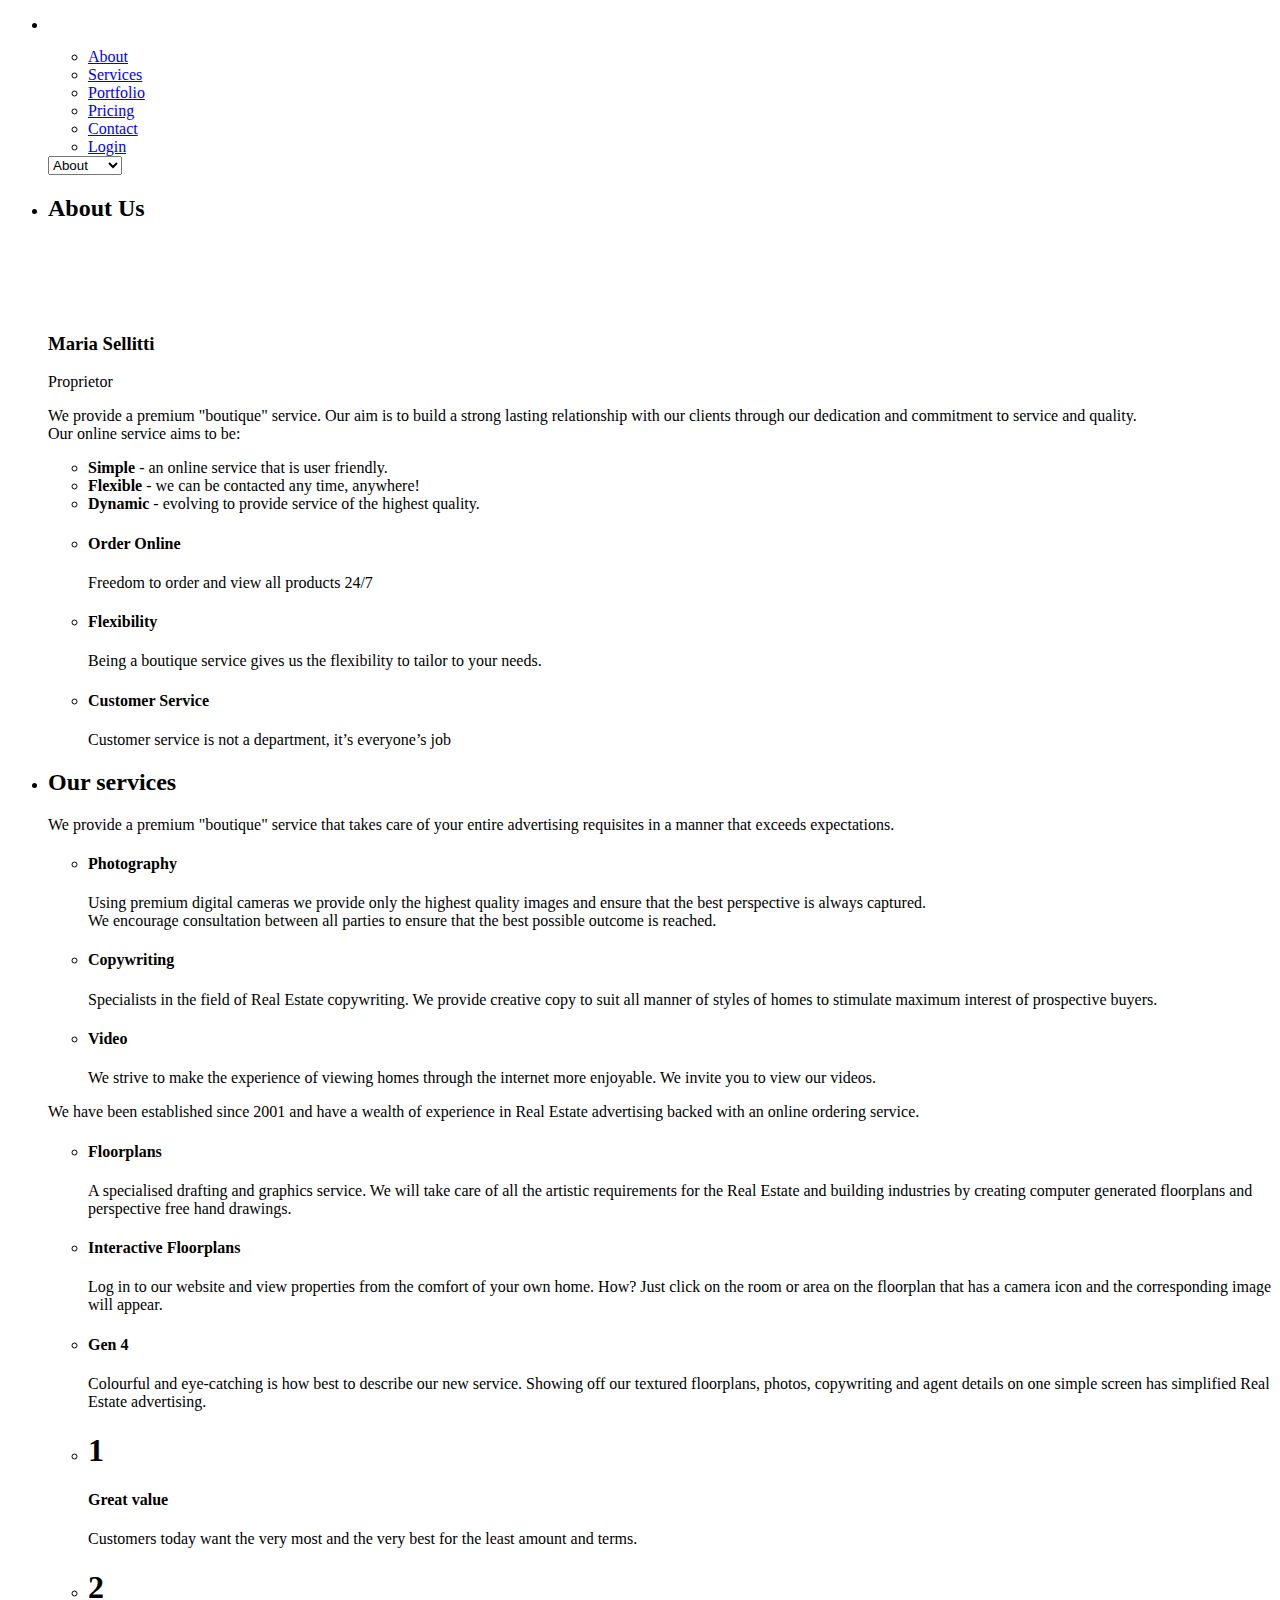
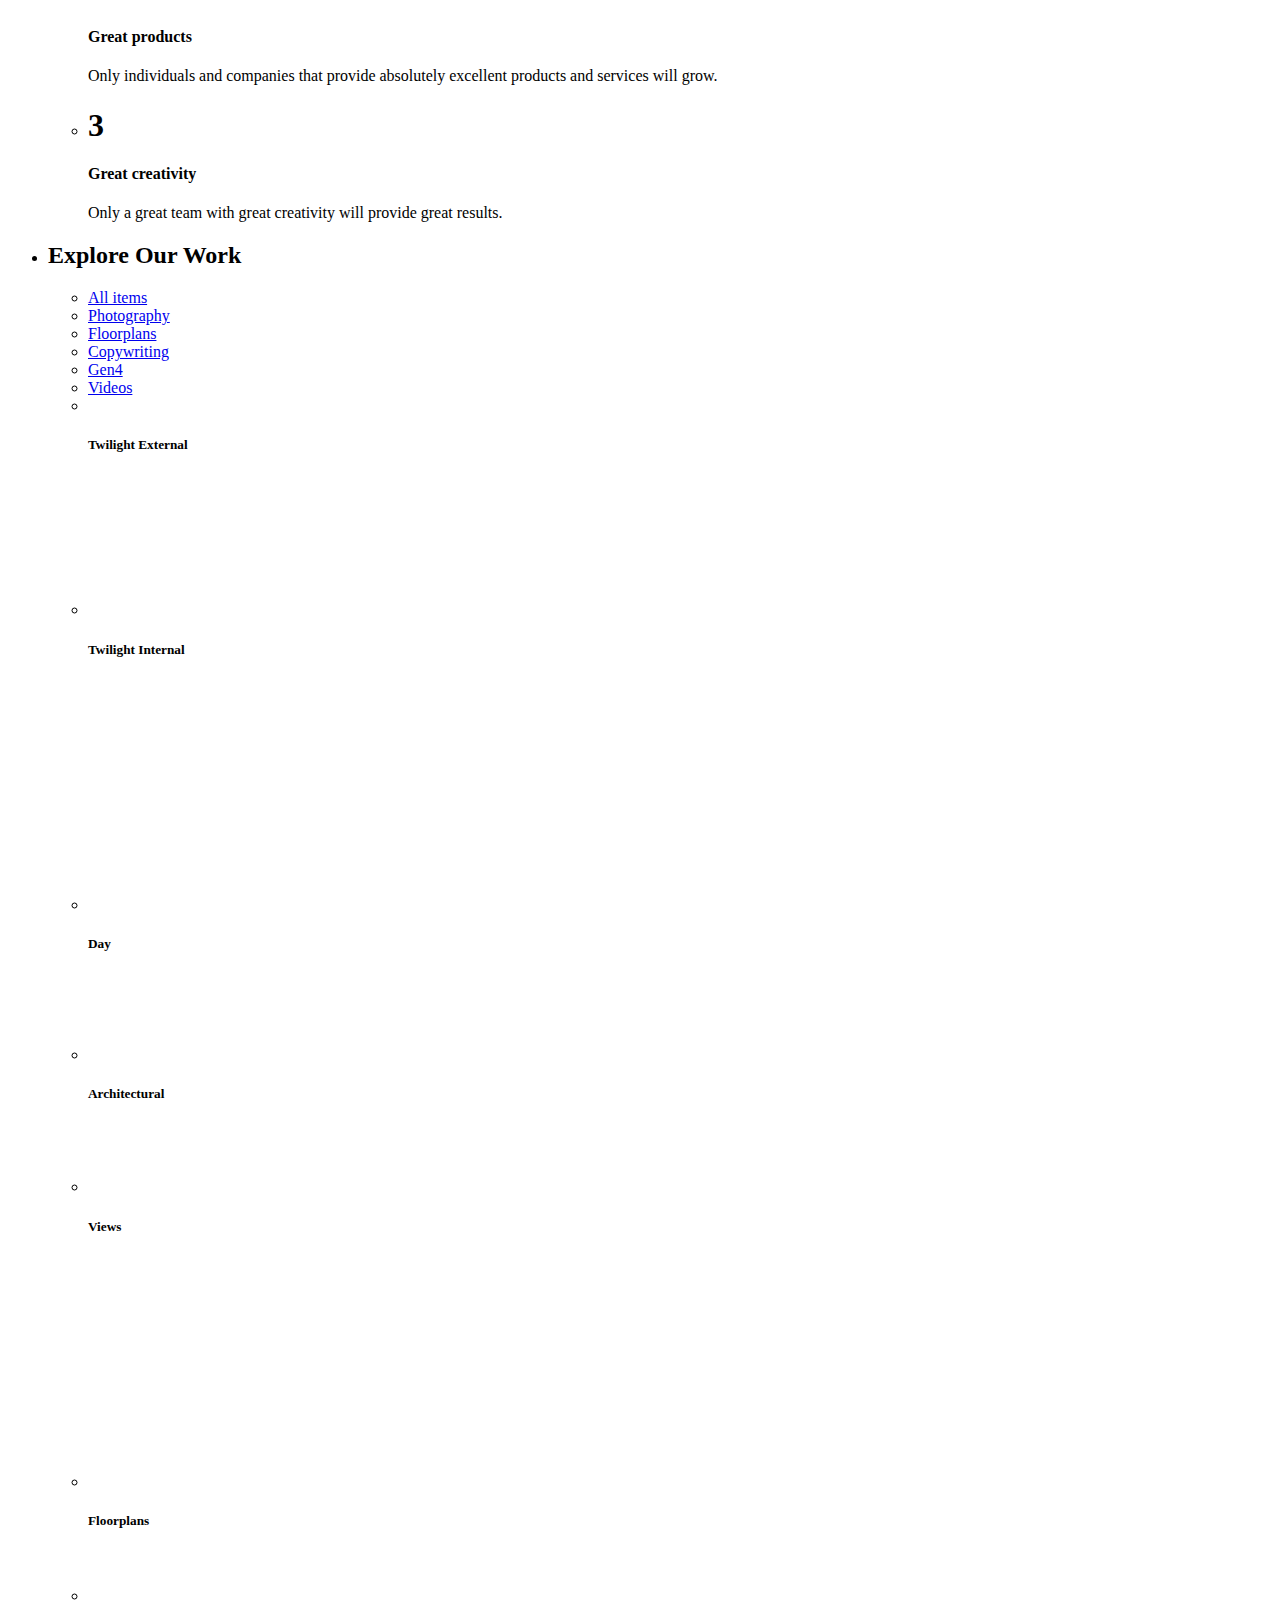
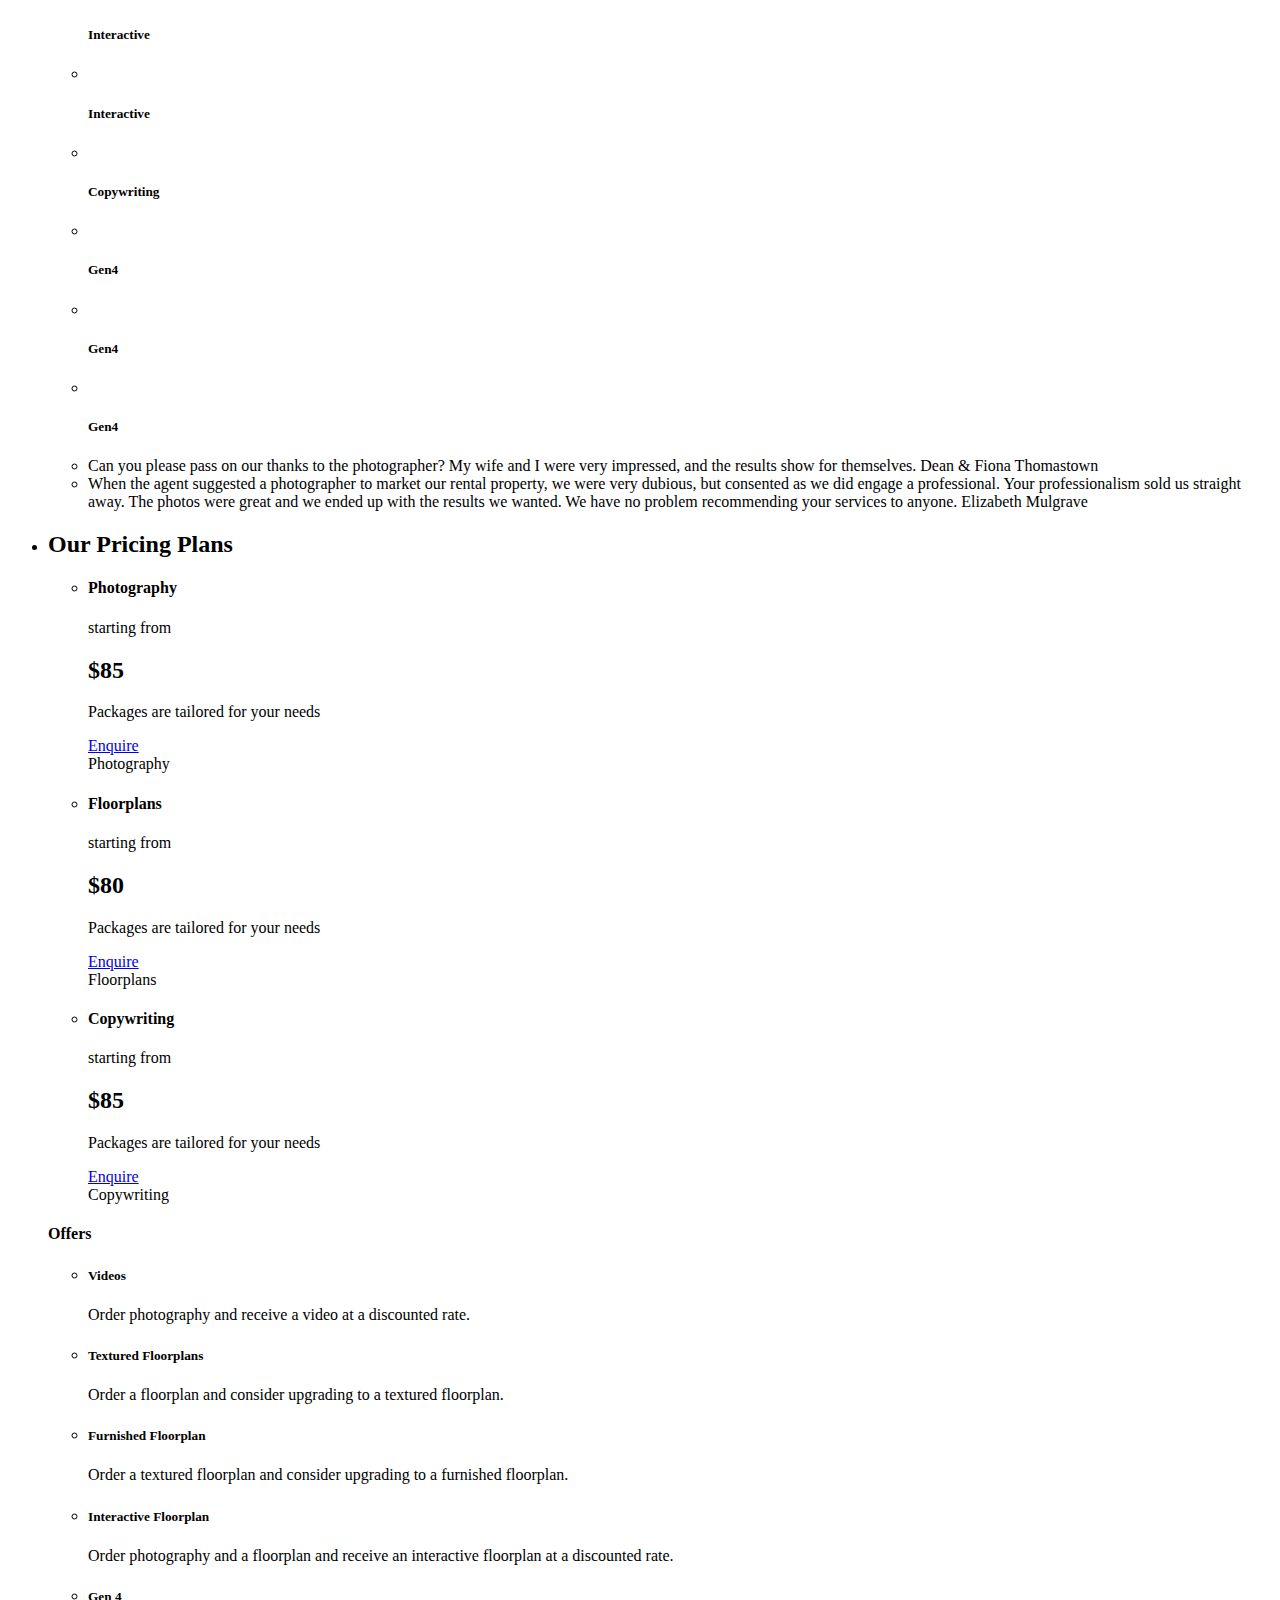
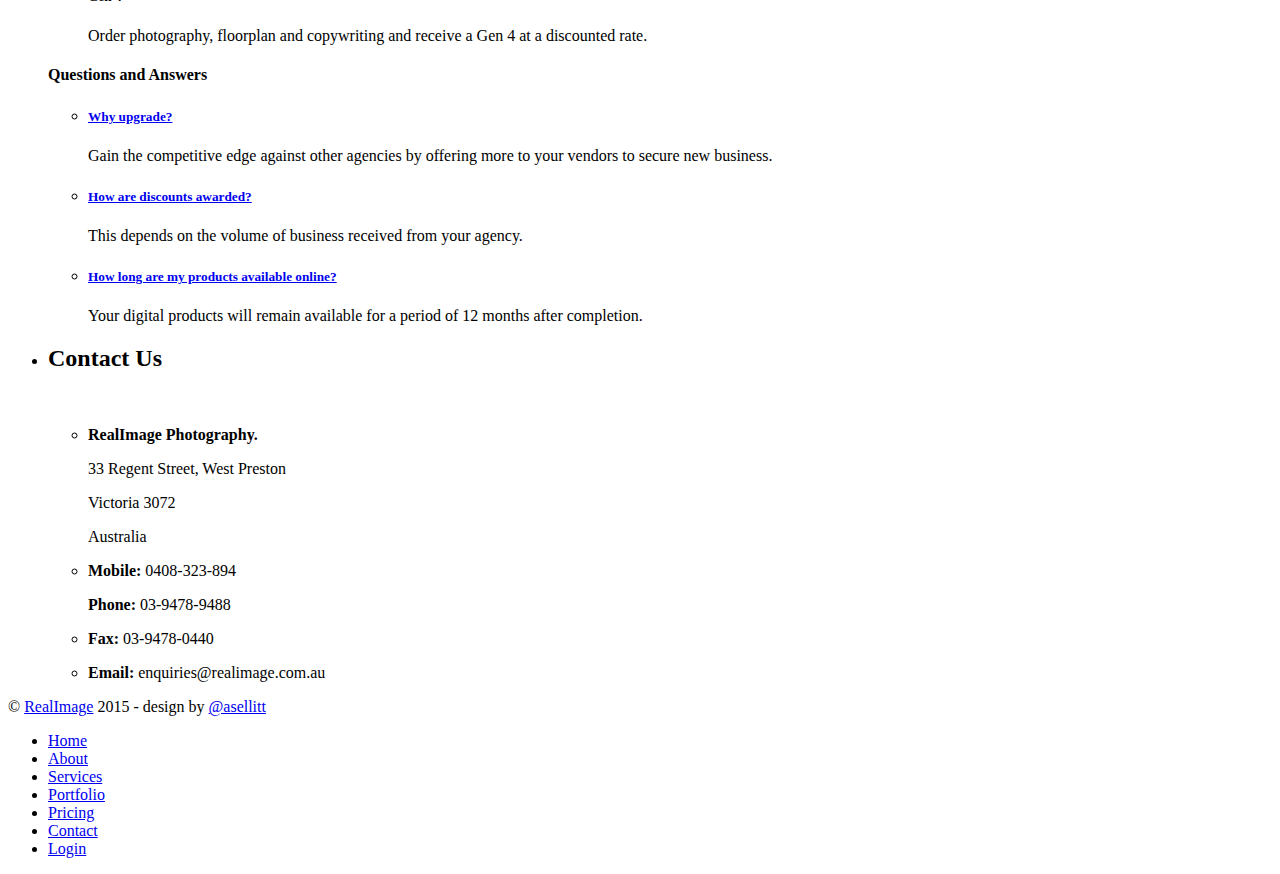
==== commit 3da2598c: "added other things that were magically requested" ====
--- a/index.html
+++ b/index.html
@@ -807,6 +807,17 @@
 								</div>
 							</li>
 
+							<li class="column-right filter-floorplans">
+								<div class="image image-overlay-url image-fancybox-iframe portfolio-group-first">
+									<a data-fancybox-type="iframe" href="http://www.realimage.com.au/data/T1aQiOdKwBKit1wEWahhRN4lc/interactive.html" class="preloader-image">
+										<img src="http://placehold.it/460x400" alt=""/>
+									</a>
+									<div class="image-description">
+										<h5>Interactive</h5>
+									</div>
+								</div>
+							</li>
+
 							<li class="column-right filter-copywriting">
 								<div class="image image-overlay-url image-fancybox-iframe portfolio-group-first">
 									<a data-fancybox-type="iframe" href="http://static.realimage.com.au/post.html" class="preloader-image">
@@ -821,6 +832,28 @@
 							<li class="column-right filter-gen4">
 								<div class="image image-overlay-url image-fancybox-iframe portfolio-group-first">
 									<a data-fancybox-type="iframe" href="http://www.realimage.com.au/gen4/?t15388" class="preloader-image">
+										<img src="http://placehold.it/460x400" alt=""/>
+									</a>
+									<div class="image-description">
+										<h5>Gen4</h5>
+									</div>
+								</div>
+							</li>
+
+							<li class="column-right filter-gen4">
+								<div class="image image-overlay-url image-fancybox-iframe portfolio-group-first">
+									<a data-fancybox-type="iframe" href="http://www.realimage.com.au/gen4/?t15438" class="preloader-image">
+										<img src="http://placehold.it/460x400" alt=""/>
+									</a>
+									<div class="image-description">
+										<h5>Gen4</h5>
+									</div>
+								</div>
+							</li>
+
+							<li class="column-right filter-gen4">
+								<div class="image image-overlay-url image-fancybox-iframe portfolio-group-first">
+									<a data-fancybox-type="iframe" href="http://www.realimage.com.au/gen4/?t15437" class="preloader-image">
 										<img src="http://placehold.it/460x400" alt=""/>
 									</a>
 									<div class="image-description">
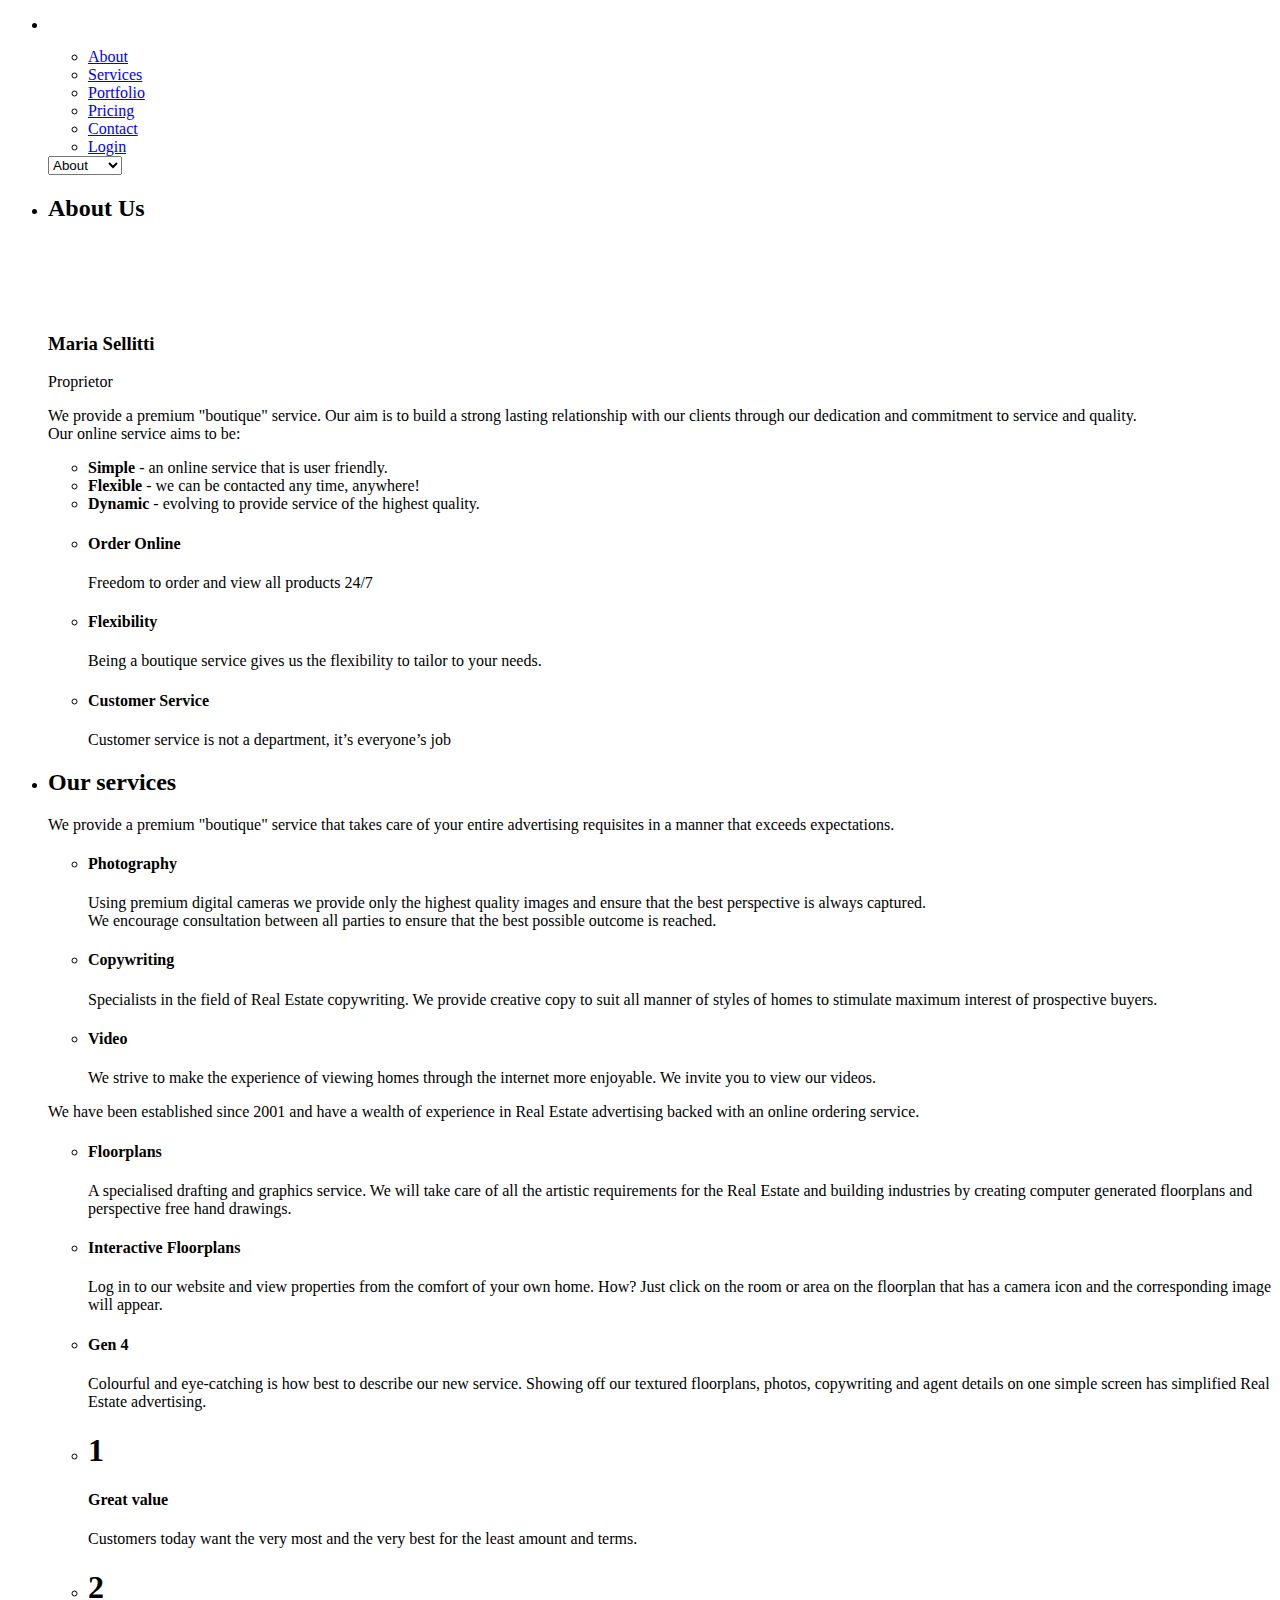
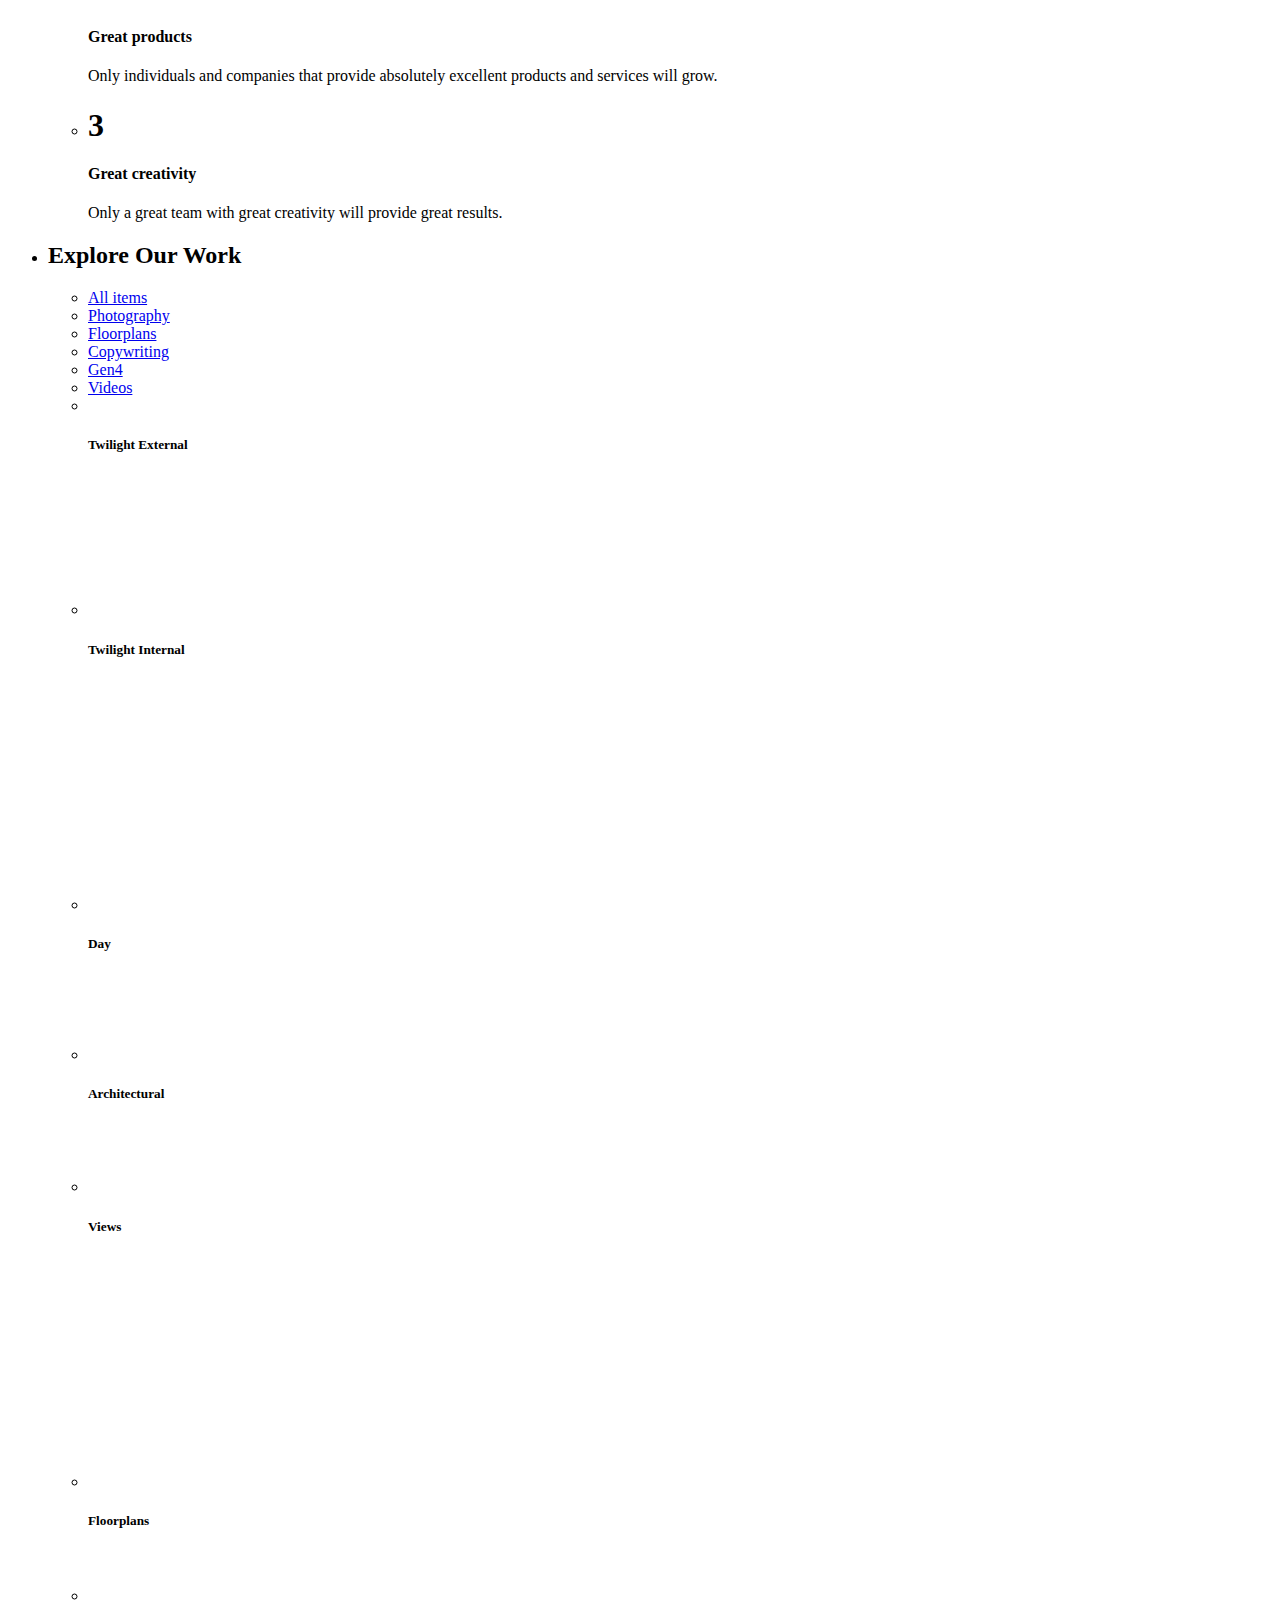
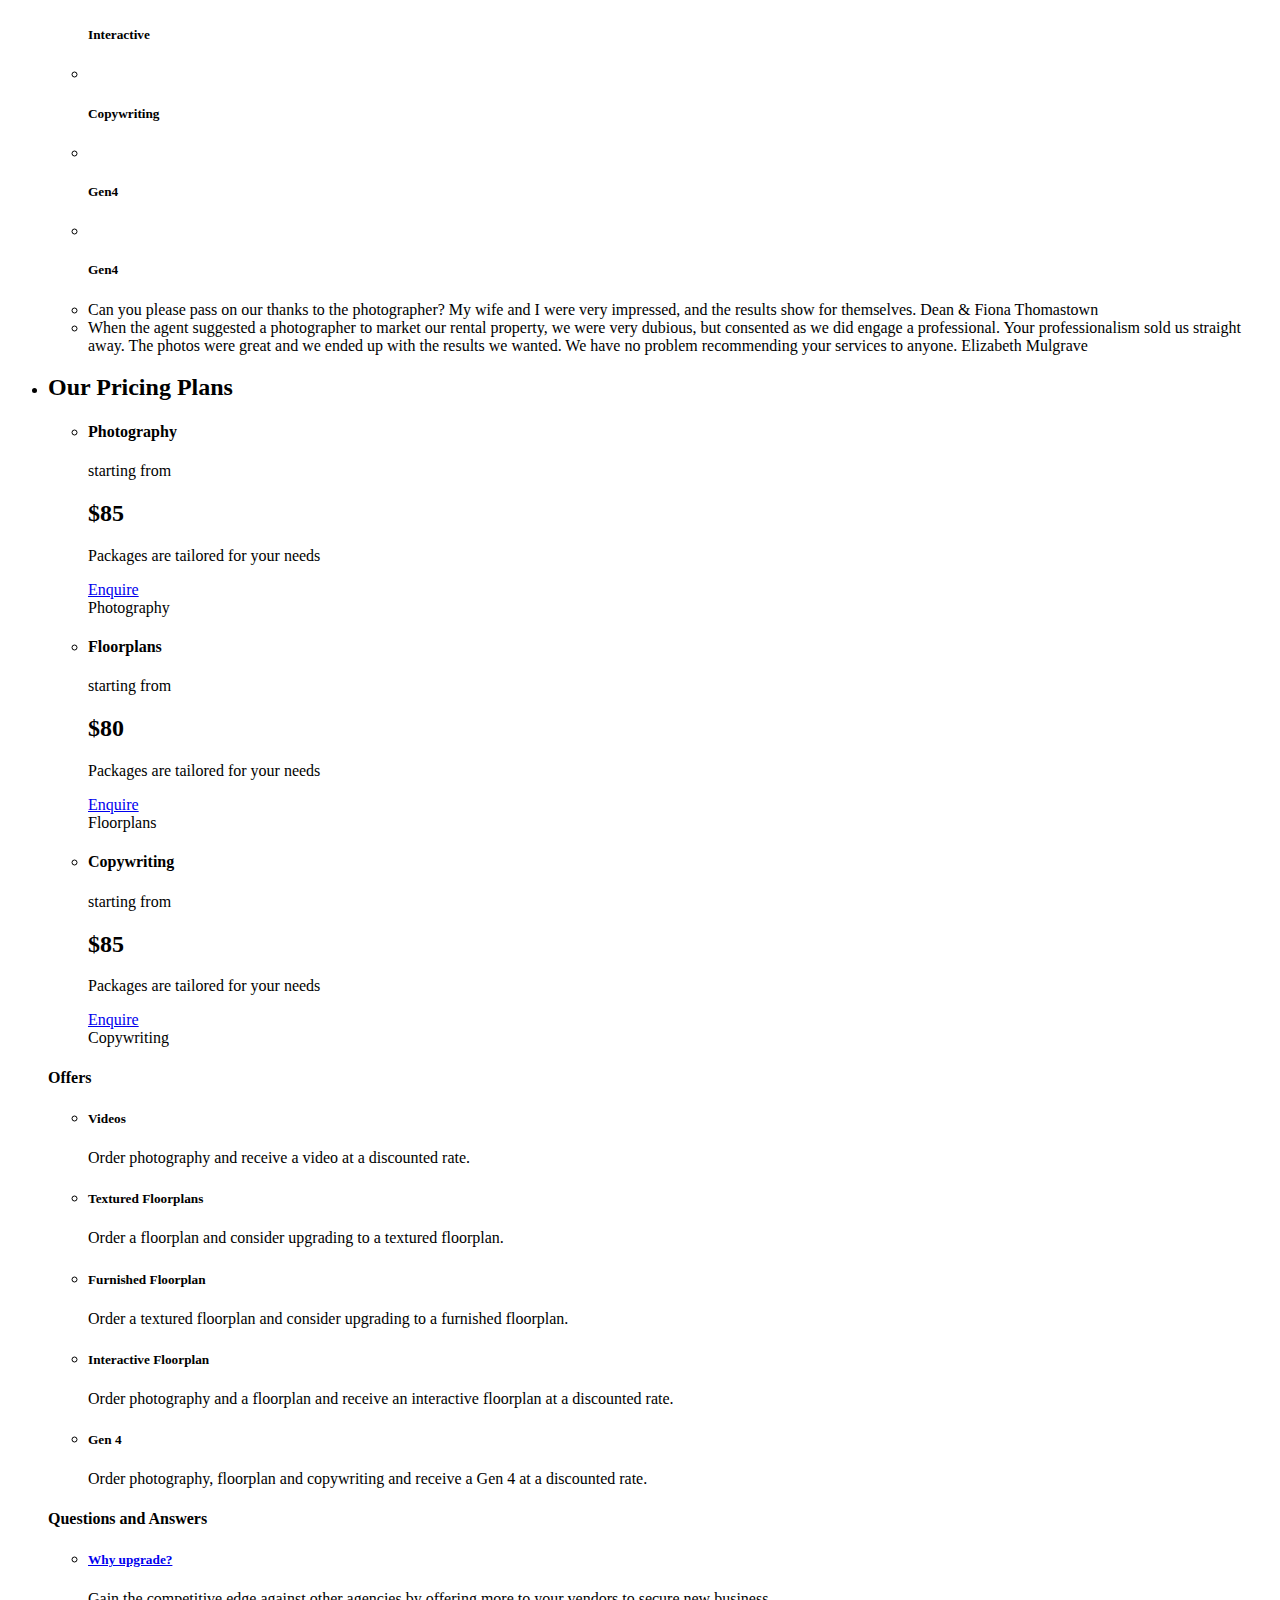
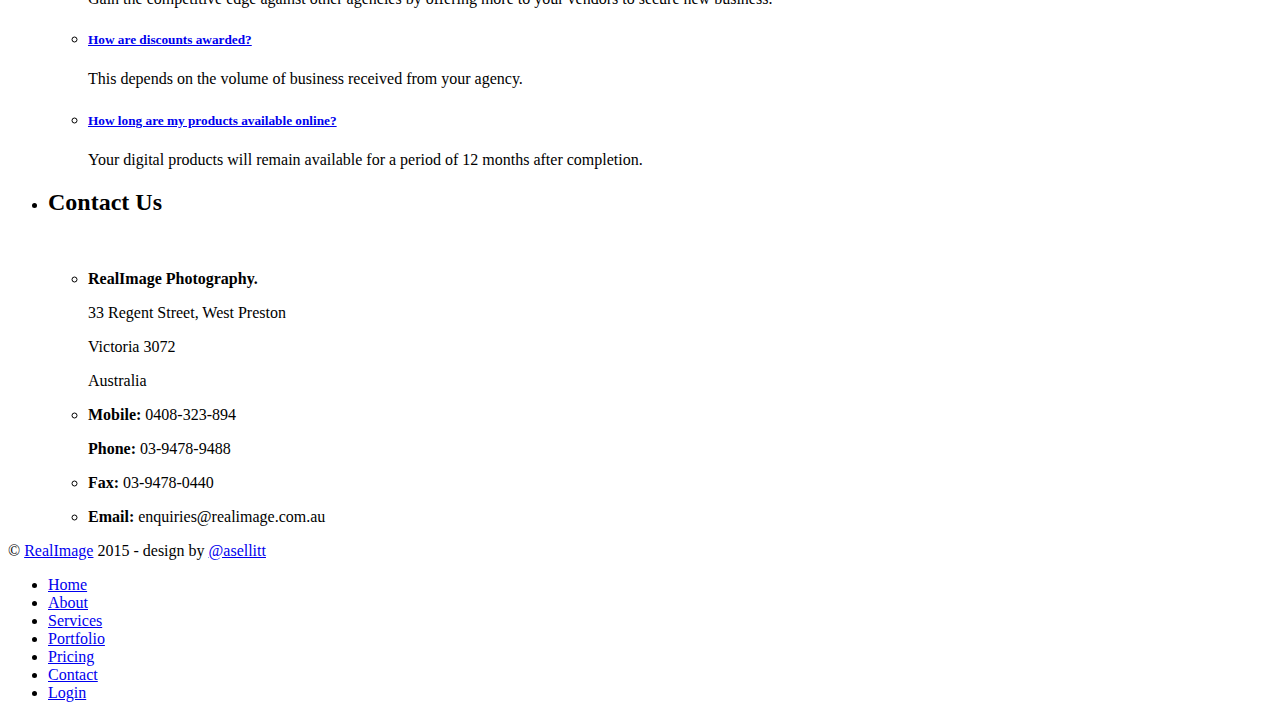
==== commit 274893d6: "images for the other guys" ====
--- a/index.html
+++ b/index.html
@@ -798,19 +798,8 @@
 
 							<li class="column-right filter-floorplans">
 								<div class="image image-overlay-url image-fancybox-iframe portfolio-group-first">
-									<a data-fancybox-type="iframe" href="http://www.realimage.com.au/data/T1l13wLE7zGL6t1eYhi78Q1JLk/interactive.html" class="preloader-image">
-										<img src="http://placehold.it/460x400" alt=""/>
-									</a>
-									<div class="image-description">
-										<h5>Interactive</h5>
-									</div>
-								</div>
-							</li>
-
-							<li class="column-right filter-floorplans">
-								<div class="image image-overlay-url image-fancybox-iframe portfolio-group-first">
 									<a data-fancybox-type="iframe" href="http://www.realimage.com.au/data/T1aQiOdKwBKit1wEWahhRN4lc/interactive.html" class="preloader-image">
-										<img src="http://placehold.it/460x400" alt=""/>
+										<img src="http://static.realimage.com.au/image/portfolio/interactive/thumb.jpg" alt=""/>
 									</a>
 									<div class="image-description">
 										<h5>Interactive</h5>
@@ -821,21 +810,10 @@
 							<li class="column-right filter-copywriting">
 								<div class="image image-overlay-url image-fancybox-iframe portfolio-group-first">
 									<a data-fancybox-type="iframe" href="http://static.realimage.com.au/post.html" class="preloader-image">
-										<img src="http://placehold.it/460x400" alt=""/>
+										<img src="http://static.realimage.com.au/image/portfolio/copywriting/thumb.jpg" alt=""/>
 									</a>
 									<div class="image-description">
 										<h5>Copywriting</h5>
-									</div>
-								</div>
-							</li>
-
-							<li class="column-right filter-gen4">
-								<div class="image image-overlay-url image-fancybox-iframe portfolio-group-first">
-									<a data-fancybox-type="iframe" href="http://www.realimage.com.au/gen4/?t15388" class="preloader-image">
-										<img src="http://placehold.it/460x400" alt=""/>
-									</a>
-									<div class="image-description">
-										<h5>Gen4</h5>
 									</div>
 								</div>
 							</li>
@@ -843,7 +821,7 @@
 							<li class="column-right filter-gen4">
 								<div class="image image-overlay-url image-fancybox-iframe portfolio-group-first">
 									<a data-fancybox-type="iframe" href="http://www.realimage.com.au/gen4/?t15438" class="preloader-image">
-										<img src="http://placehold.it/460x400" alt=""/>
+										<img src="http://static.realimage.com.au/image/portfolio/gen4/thumb01.jpg" alt=""/>
 									</a>
 									<div class="image-description">
 										<h5>Gen4</h5>
@@ -854,7 +832,7 @@
 							<li class="column-right filter-gen4">
 								<div class="image image-overlay-url image-fancybox-iframe portfolio-group-first">
 									<a data-fancybox-type="iframe" href="http://www.realimage.com.au/gen4/?t15437" class="preloader-image">
-										<img src="http://placehold.it/460x400" alt=""/>
+										<img src="http://static.realimage.com.au/image/portfolio/gen4/thumb02.jpg" alt=""/>
 									</a>
 									<div class="image-description">
 										<h5>Gen4</h5>
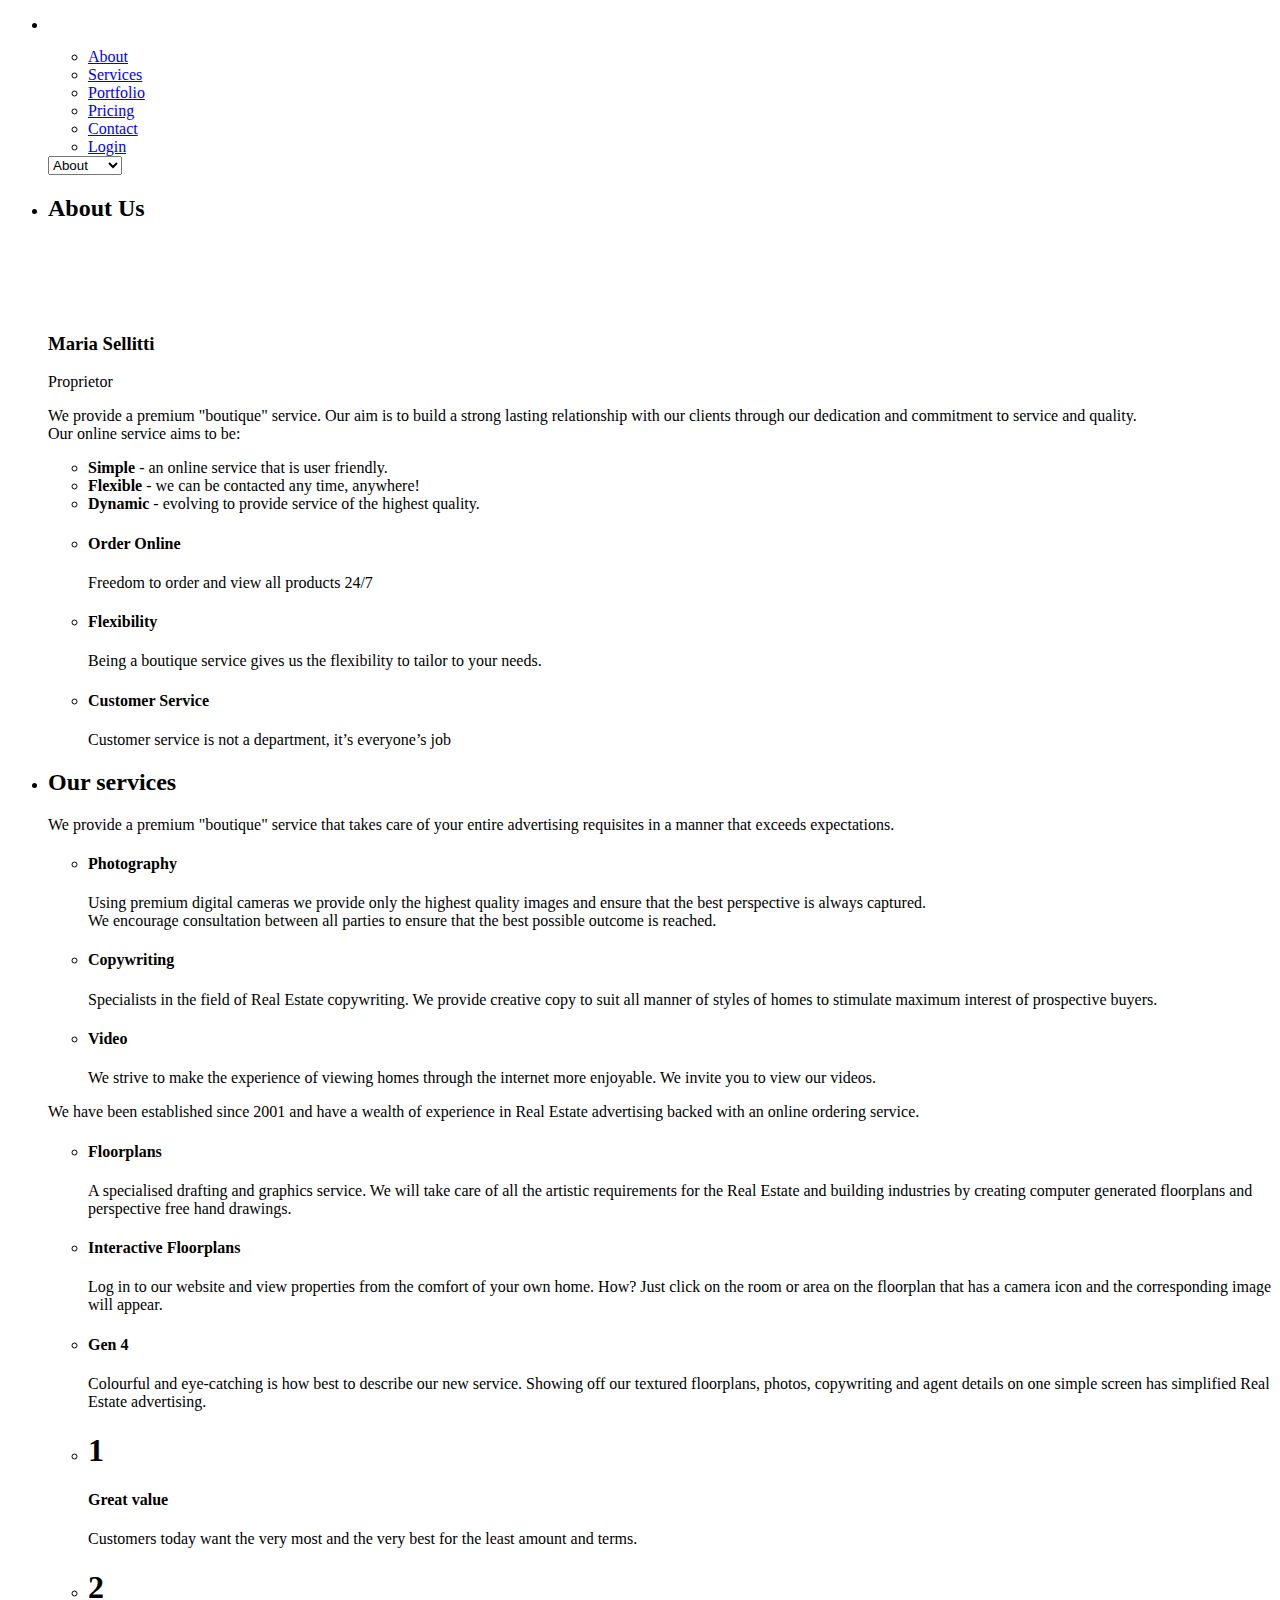
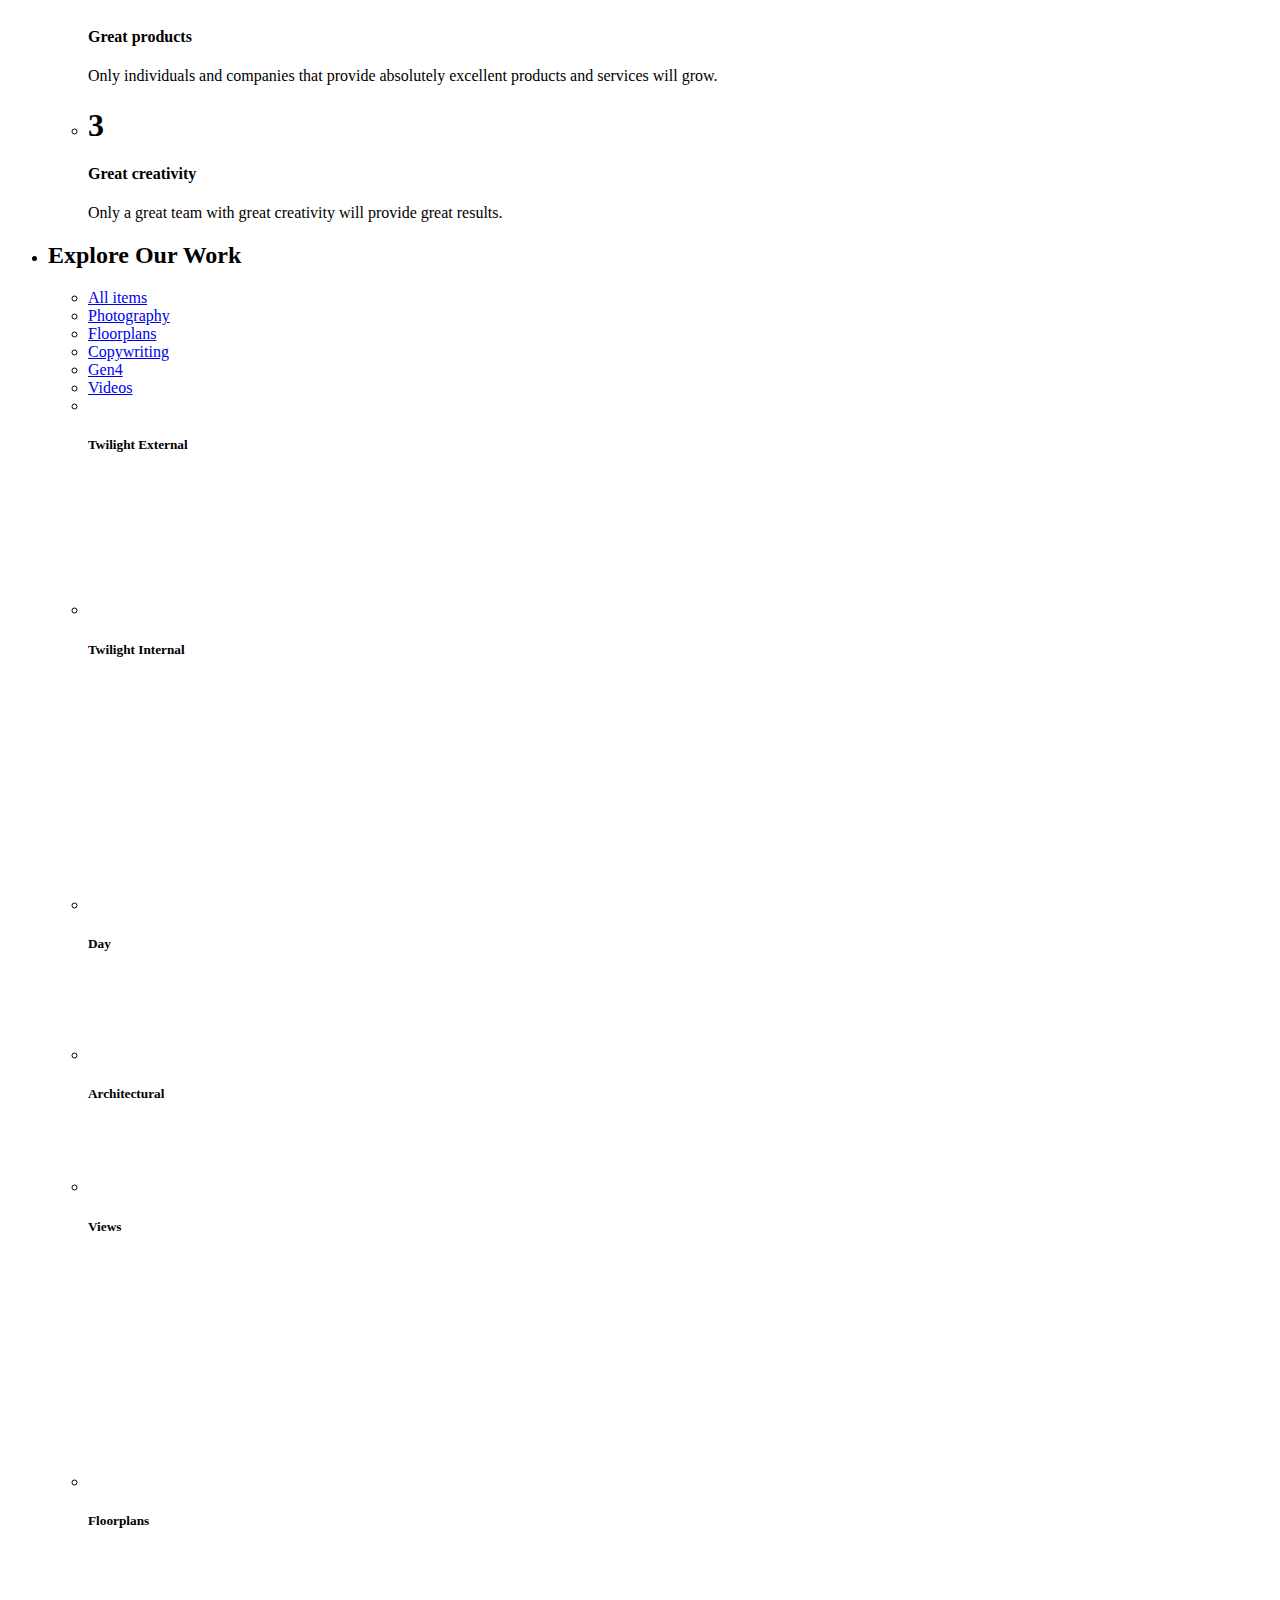
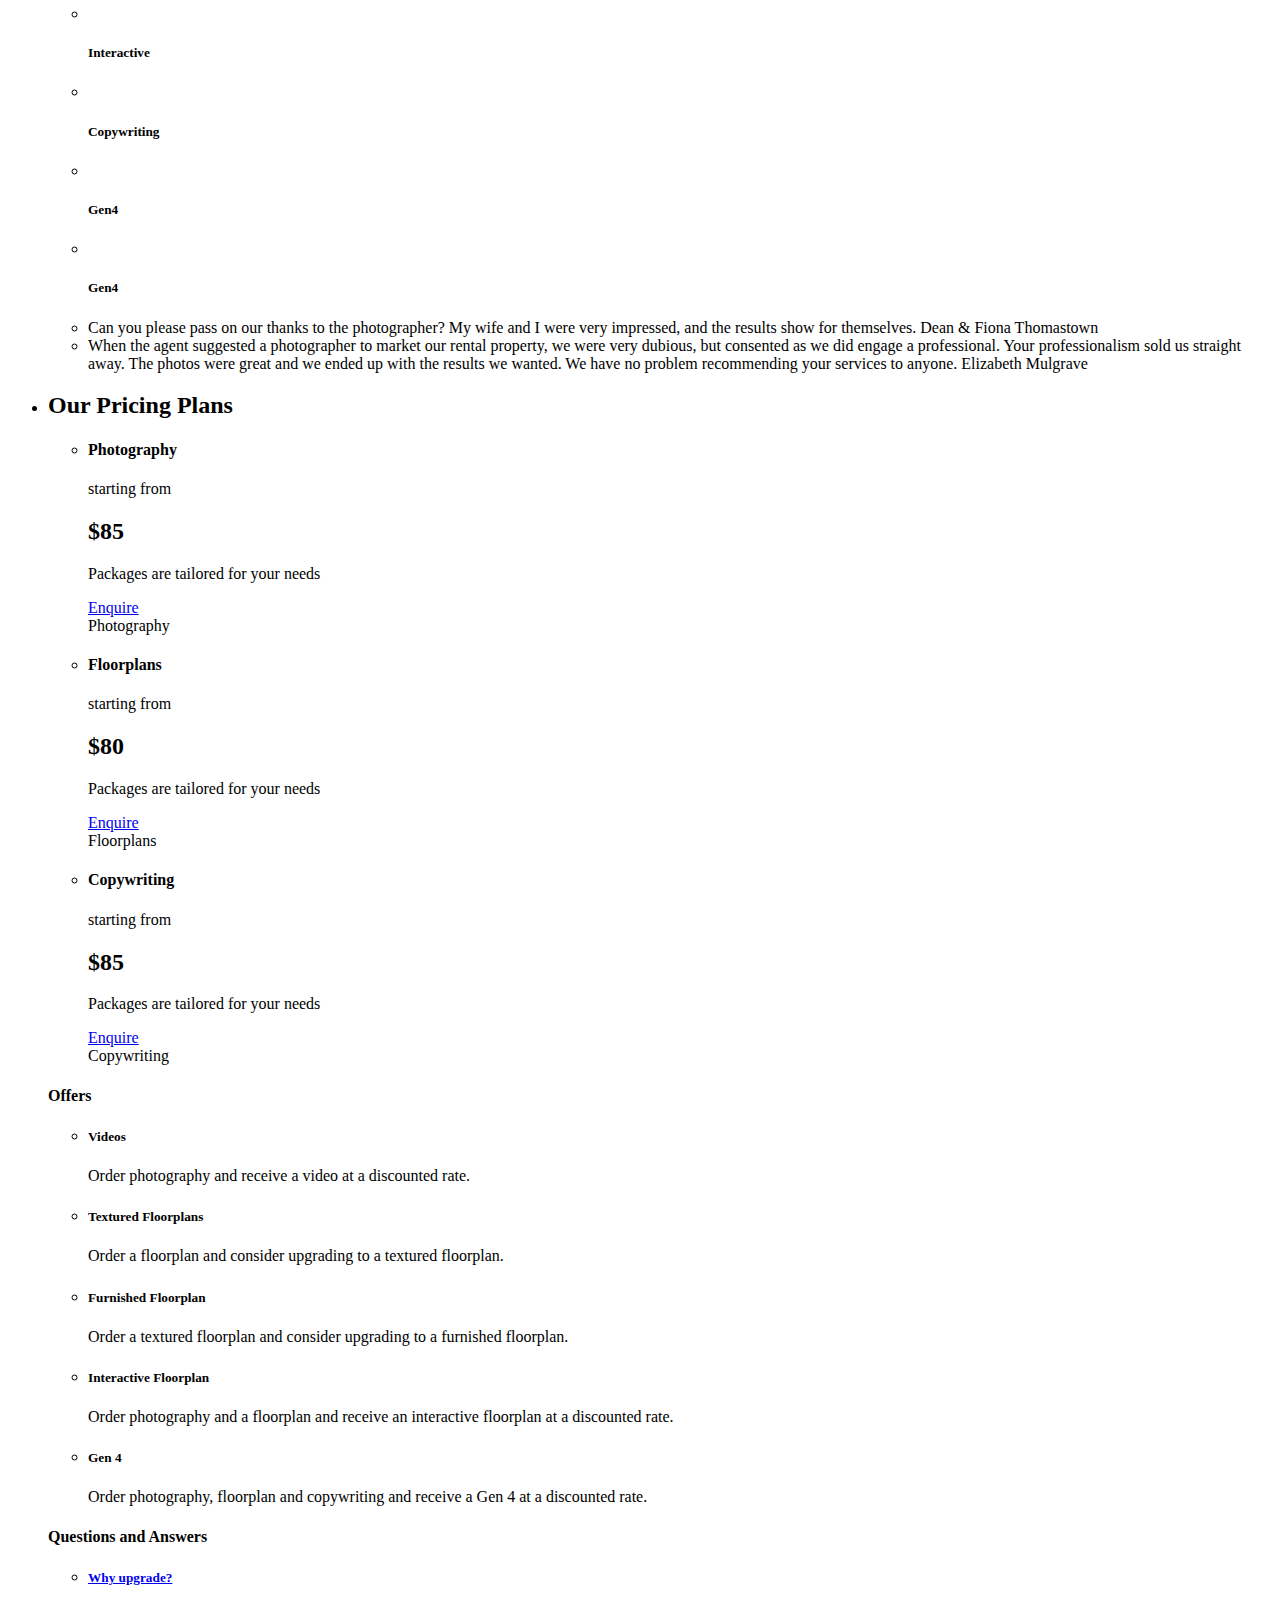
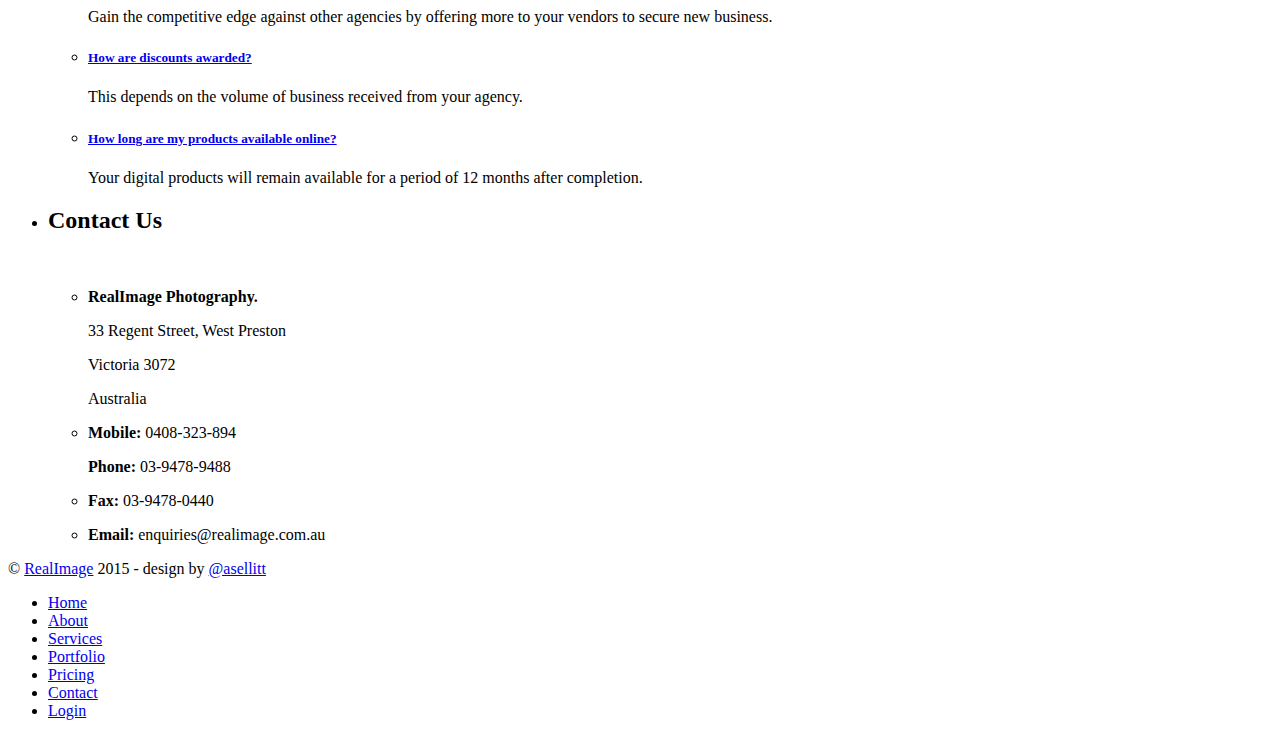
==== commit d2de4d00: "new floorplan portfolio" ====
--- a/index.html
+++ b/index.html
@@ -794,6 +794,11 @@
 										<img src="http://static.realimage.com.au/image/portfolio/floorplans/thumb.jpg" alt=""/>
 									</a>
 								</div>
+								<div class="image image-overlay-image image-fancybox-image portfolio-group">
+									<a href="http://static.realimage.com.au/image/portfolio/floorplans/large/04.jpg" class="preloader-image" rel="floorplan">
+										<img src="http://static.realimage.com.au/image/portfolio/floorplans/thumb.jpg" alt=""/>
+									</a>
+								</div>
 							</li>
 
 							<li class="column-right filter-floorplans">
@@ -1104,7 +1109,7 @@
 										<p><strong>Fax:</strong> 03-9478-0440</p>
 									</li>
 									<li>
-										<span class="icon icon-mail"></span>
+										<span class="icon icon-mail animation-complete"></span>
 										<p><strong>Email:</strong> enquiries@realimage.com.au</p>
 									</li>
 								</ul>
